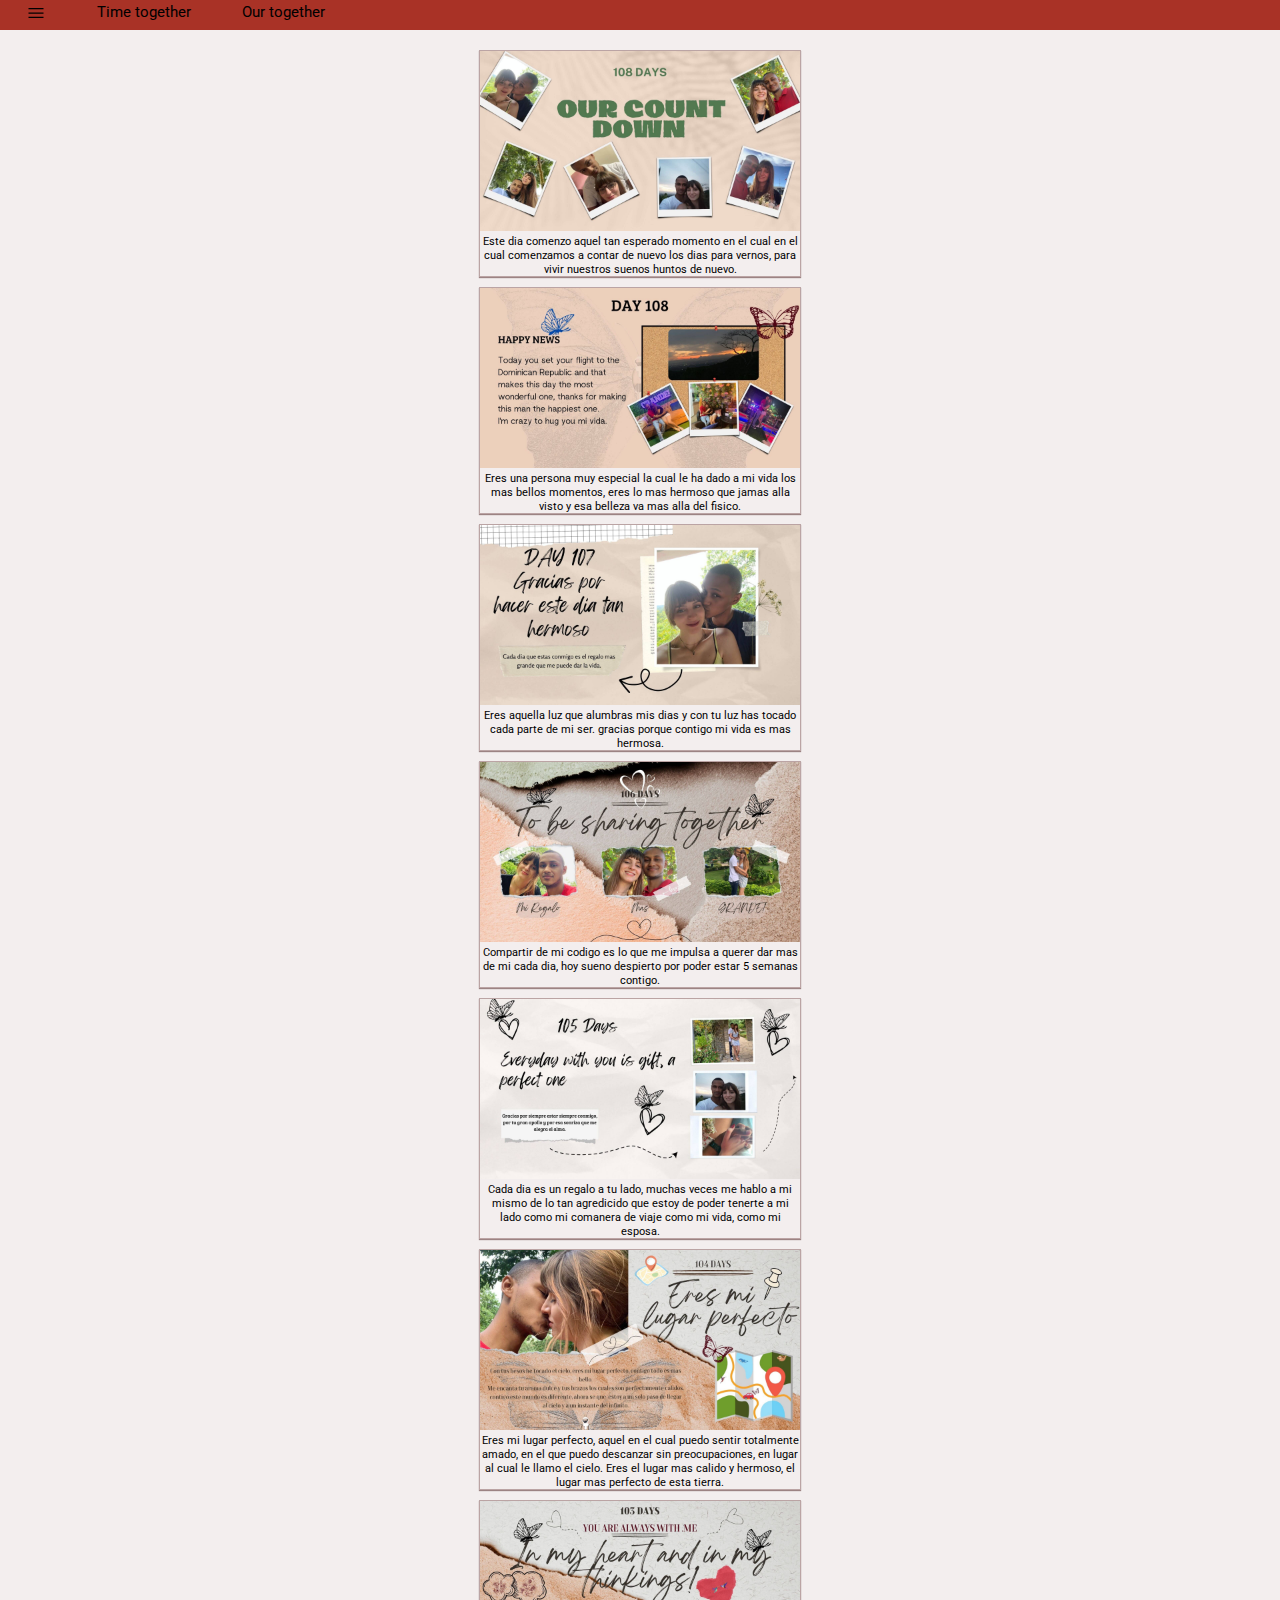
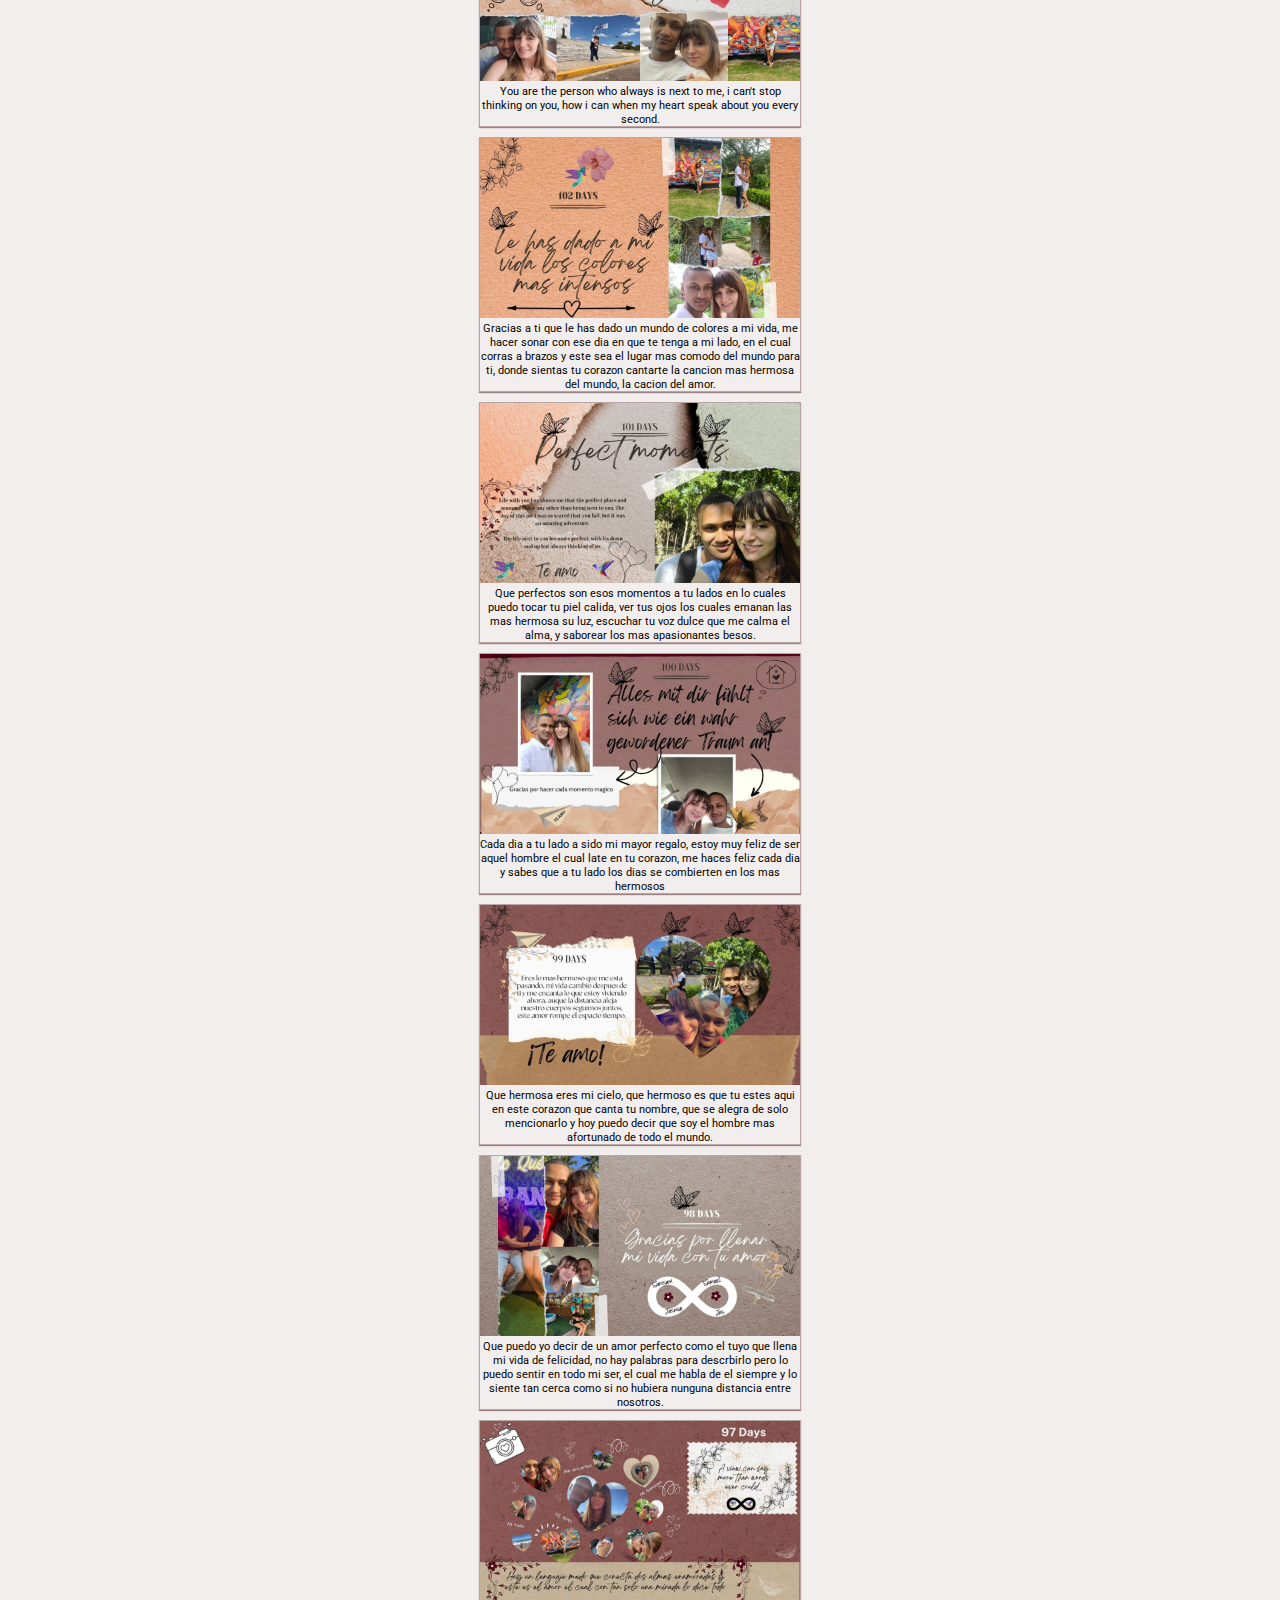
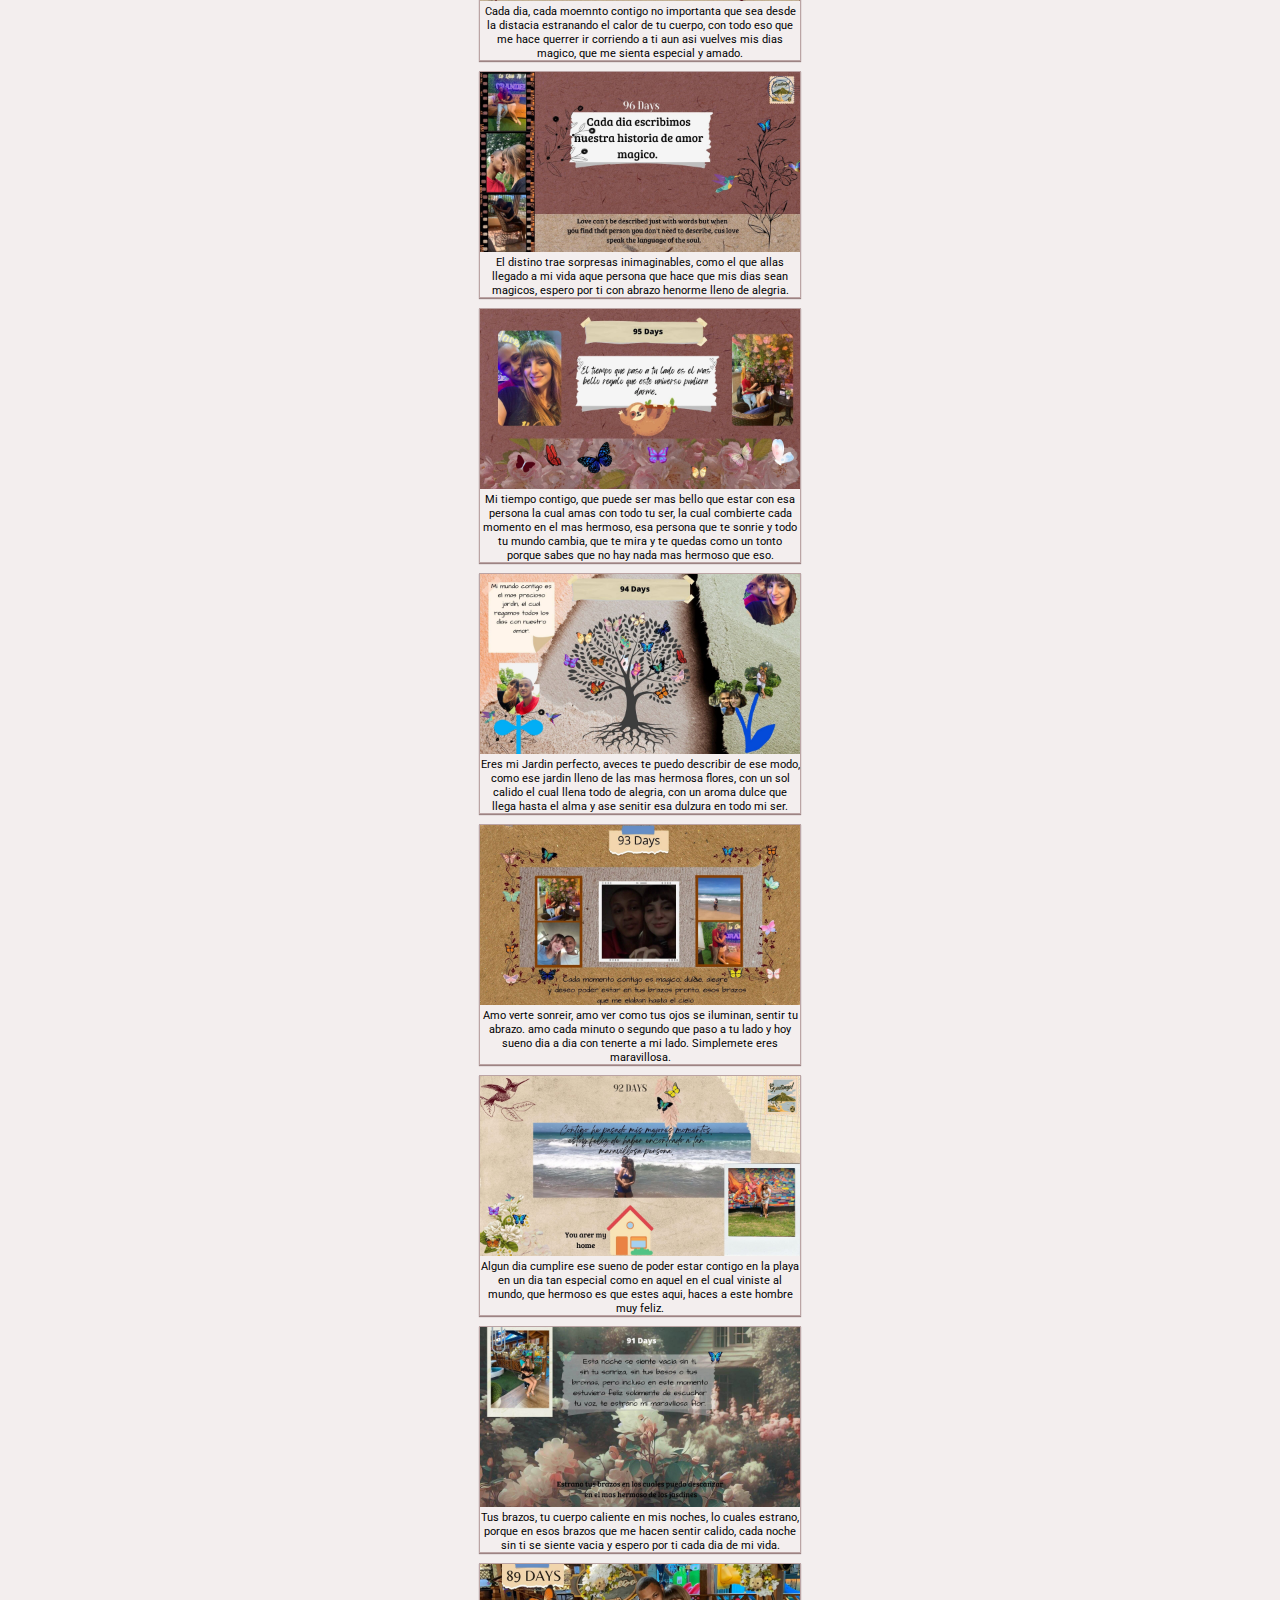
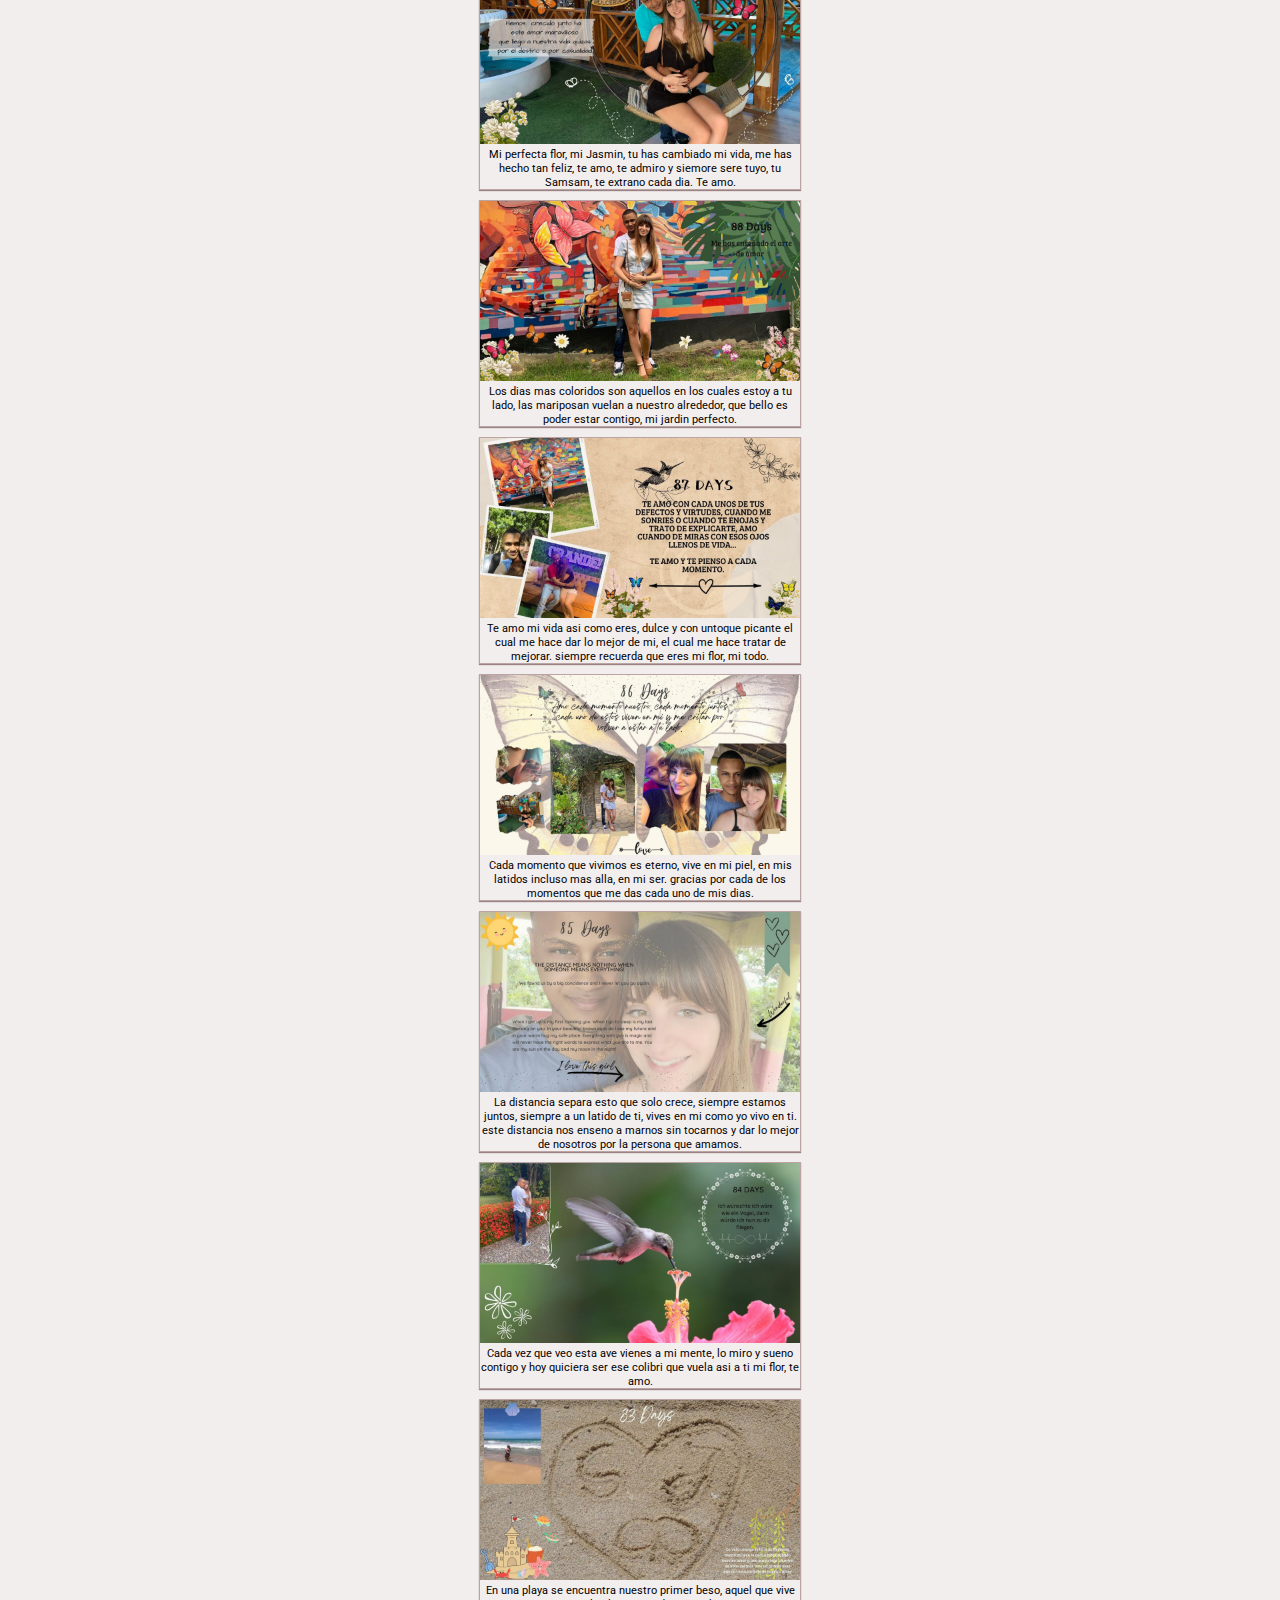
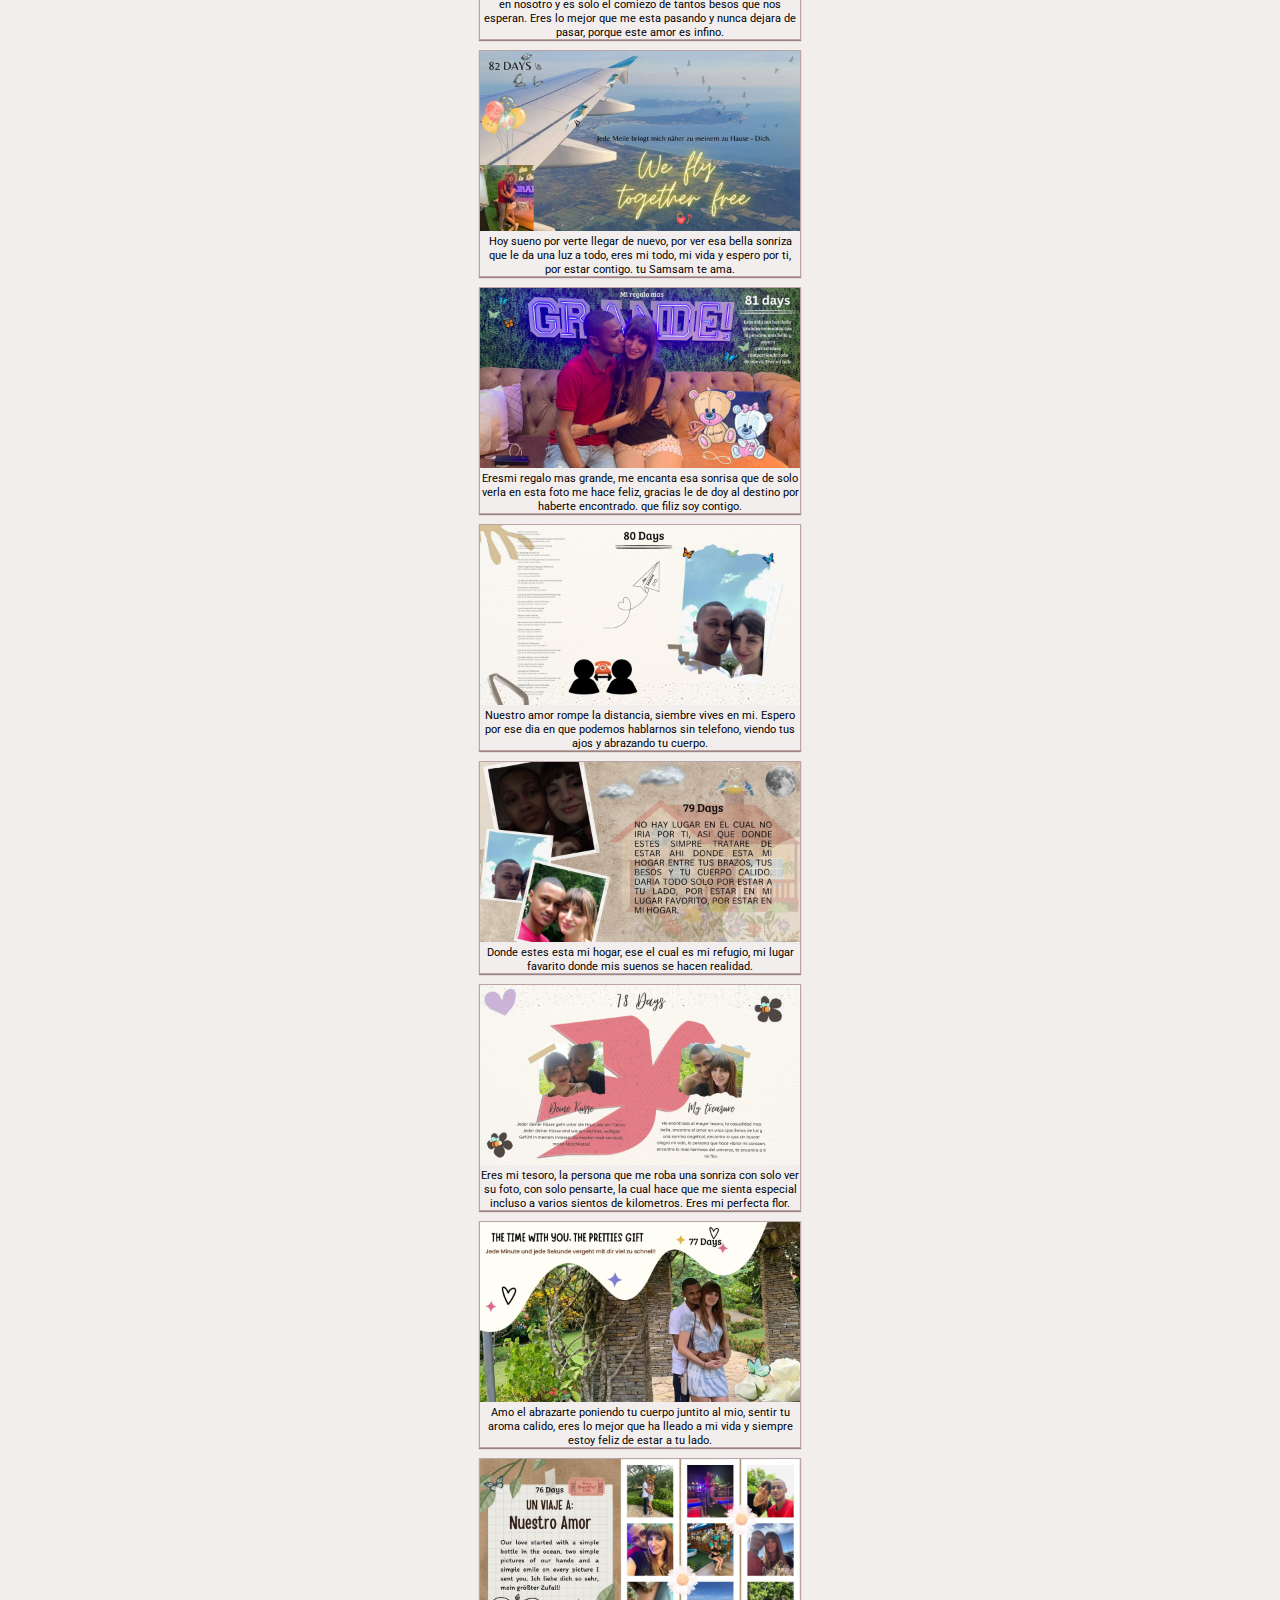
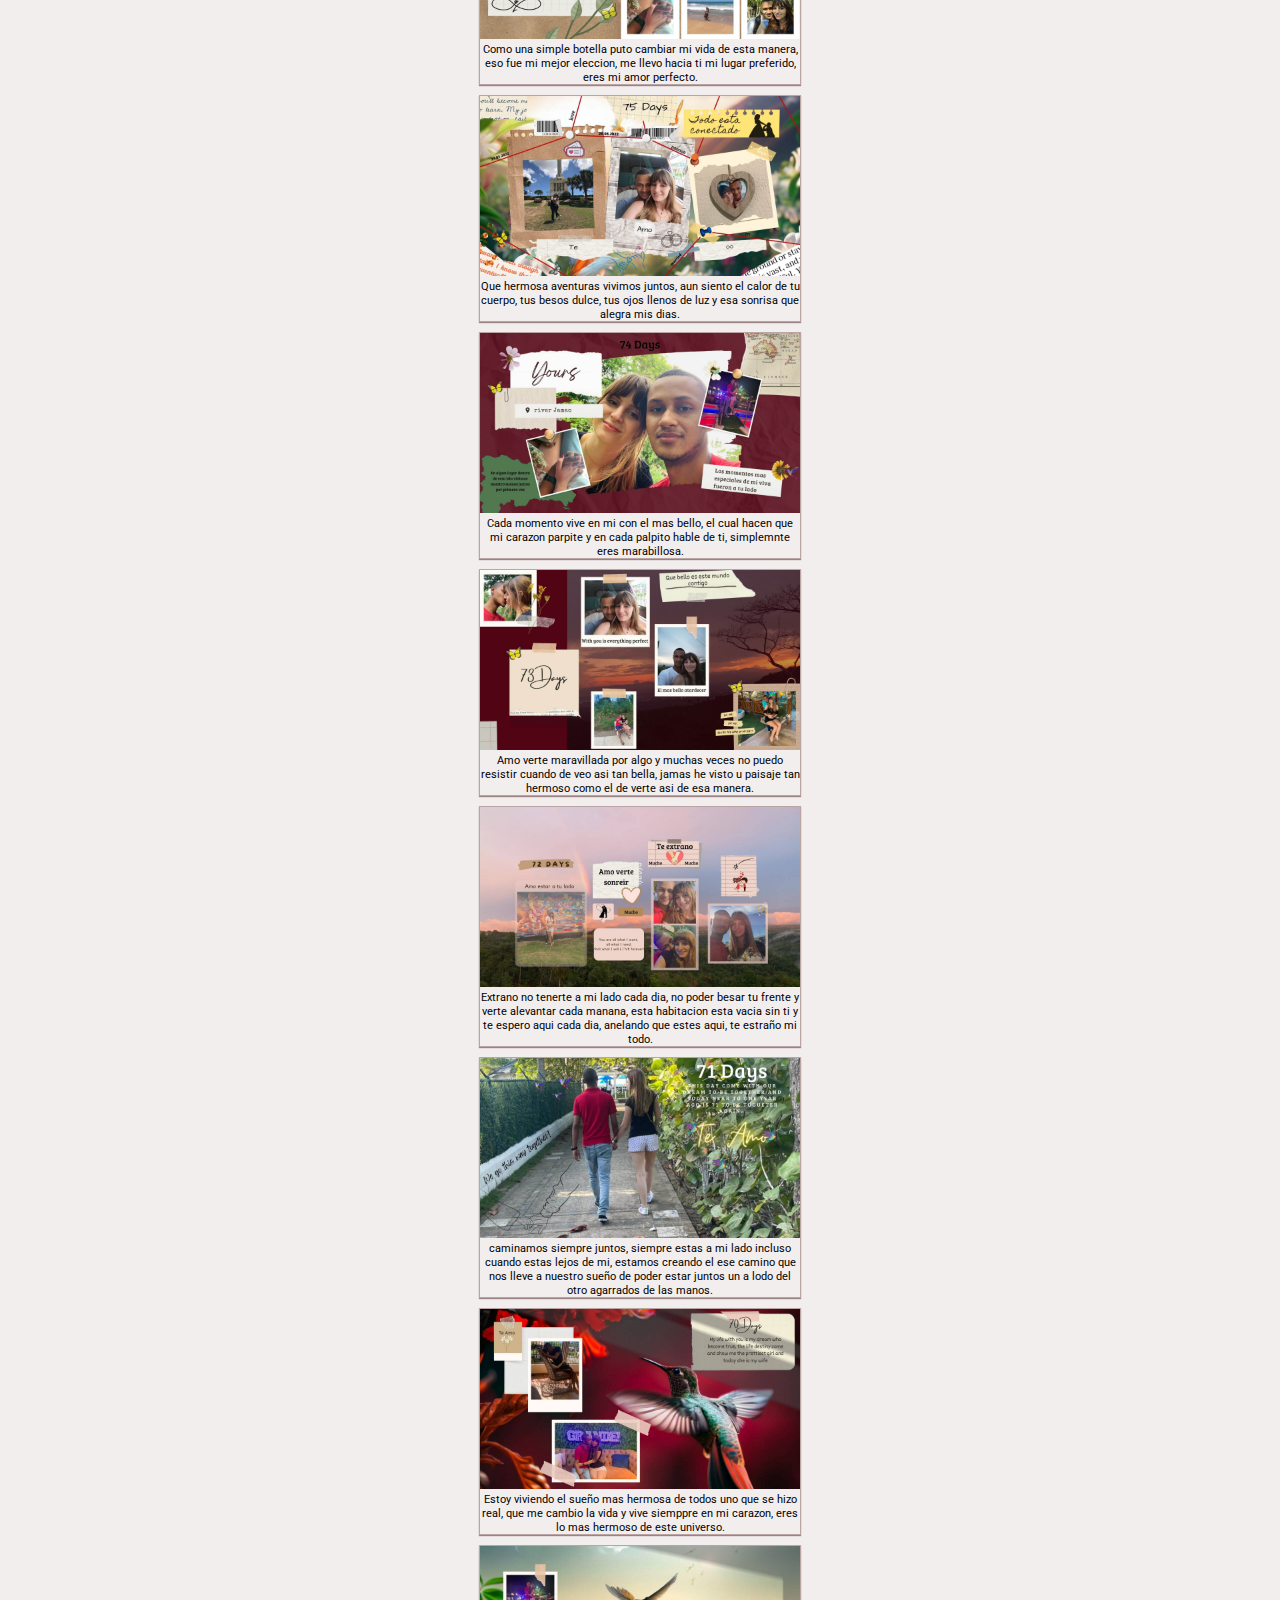
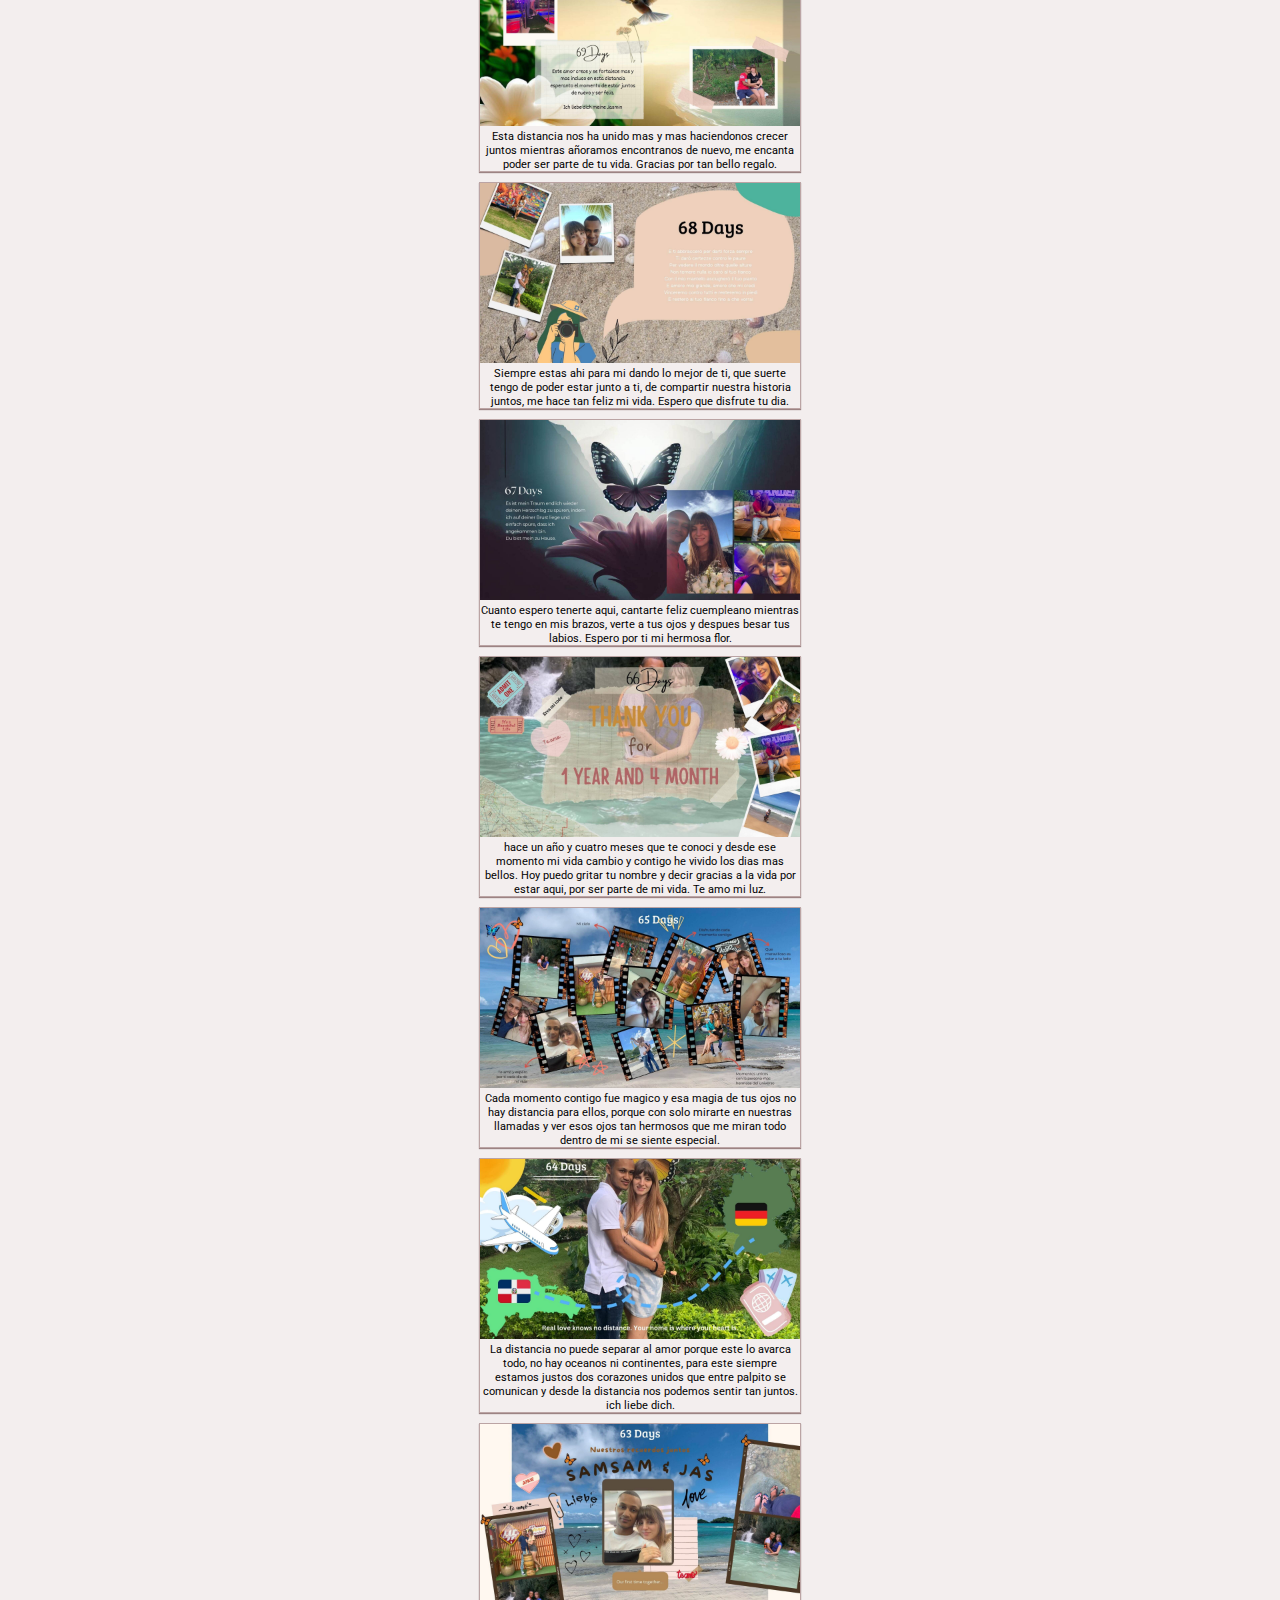
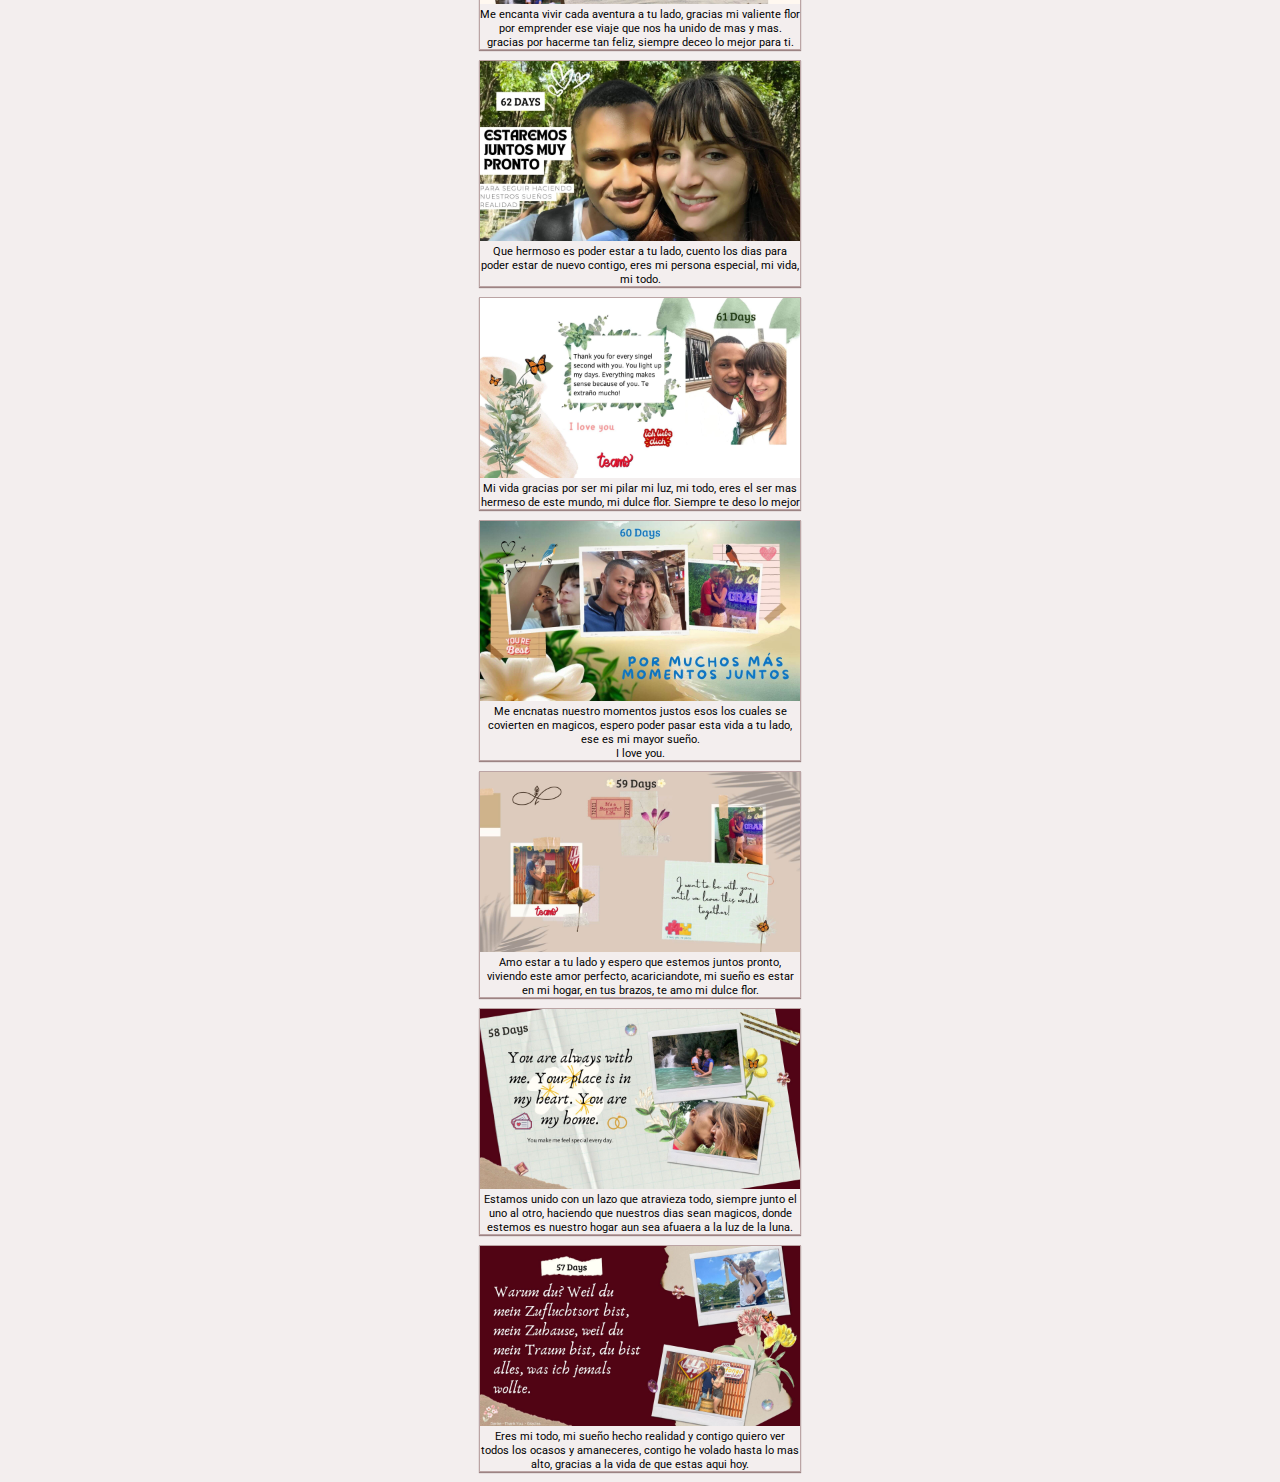
==== index.html @ f02a93bc "Add files via upload" ====
<!DOCTYPE html>
<html lang="en">
<head>
    <meta charset="UTF-8">
    <meta http-equiv="X-UA-Compatible" content="IE=edge">
    <meta name="viewport" content="width=device-width, initial-scale=1.0">
    <title>Document</title>
    <link rel="stylesheet" href="style.css">
    <link rel="preconnect" href="https://fonts.googleapis.com">
<link rel="preconnect" href="https://fonts.gstatic.com" crossorigin>
<link href="https://fonts.googleapis.com/css2?family=Roboto:wght@300;500;900&display=swap" rel="stylesheet">
</head>
<body>
    <header>
        <nav class="header-nav">
            <div class="nav-right">
                <ul class="list-right">
                    <li><a href=""><img src="./img/menu.svg" alt=""></a></li>
                    <li><a href="">Time together</a></li>
                    <li><a href="">Our together</a></li>
                </ul>
            </div>
        </nav>
    </header>

    <main class="main-container">
        <section class="main-section">
            <div class="first-contain box">
                <figure>
                    <img src="./img/sectionPics/1.jpg" alt="Foto count douwn 80 days">
                    <figcaption>
                        Este dia comenzo aquel tan esperado momento en el cual en el cual comenzamos a contar de nuevo los dias para vernos, para vivir nuestros suenos huntos de nuevo.
                    </figcaption>
                </figure>
            </div>

            <div class="first-contain box">
                <figure>
                    <img src="./img/sectionPics/2.jpg" alt="Foto count douwn 80 days">
                    <figcaption>
                       Eres una persona muy especial la cual le ha dado a mi vida los mas bellos momentos, eres lo mas hermoso que jamas alla visto y esa belleza va mas alla del fisico.
                    </figcaption>
                </figure>
            </div>

            <div class="first-contain box">
                <figure>
                    <img src="./img/sectionPics/3.jpg" alt="Foto count douwn 80 days">
                    <figcaption>
                        Eres aquella luz que alumbras mis dias y con tu luz has tocado cada parte de mi ser. gracias porque contigo mi vida es mas hermosa.
                    </figcaption>
                </figure>
            </div>

            <div class="first-contain box">
                <figure>
                    <img src="./img/sectionPics/4.jpg" alt="Foto count douwn 80 days">
                    <figcaption>
                        Compartir de mi codigo es lo que me impulsa a querer dar mas de mi cada dia, hoy sueno despierto por poder estar 5 semanas contigo.  
                    </figcaption>
                </figure>
            </div>

            <div class="first-contain box">
                <figure>
                    <img src="./img/sectionPics/5.jpg" alt="Foto count douwn 80 days">
                    <figcaption>
                        Cada dia es un regalo a tu lado, muchas veces me hablo a mi mismo de lo tan agredicido que estoy de poder tenerte a mi lado como mi comanera de viaje como mi vida, como mi esposa.
                    </figcaption>
                </figure>
            </div>

            <div class="first-contain box">
                <figure>
                    <img src="./img/sectionPics/6.jpg" alt="Foto count douwn 80 days">
                    <figcaption>
                        Eres mi lugar perfecto, aquel en el cual puedo sentir totalmente amado, en el que puedo descanzar sin preocupaciones, en lugar al cual le llamo el cielo. Eres el lugar mas calido y hermoso, el lugar mas perfecto de esta tierra.
                    </figcaption>
                </figure>
            </div>

            <div class="first-contain box">
                <figure>
                    <img src="./img/sectionPics/7.jpg" alt="Foto count douwn 80 days">
                    <figcaption>
                        You are the person who always is next to me, i can't stop thinking on you, how i can when my heart speak about you every second.
                    </figcaption>
                </figure>
            </div>

            <div class="first-contain box">
                <figure>
                    <img src="./img/sectionPics/8.jpg" alt="Foto count douwn 80 days">
                    <figcaption>
                        Gracias a ti que le has dado un mundo de colores a mi vida, me hacer sonar con ese dia en que te tenga a mi lado, en el cual corras a brazos y este sea el lugar mas comodo del mundo para ti, donde sientas tu corazon cantarte la cancion mas hermosa del mundo, la cacion del amor.
                    </figcaption>
                </figure>
            </div>

            <div class="first-contain box">
                <figure>
                    <img src="./img/sectionPics/9.jpg" alt="Foto count douwn 80 days">
                    <figcaption>
                        Que perfectos son esos momentos a tu lados en lo cuales puedo tocar tu piel calida, ver tus ojos los cuales emanan las mas hermosa su luz, escuchar tu voz dulce que me calma el alma, y saborear los mas apasionantes besos.
                    </figcaption>
                </figure>
            </div>

            <div class="first-contain box">
                <figure>
                    <img src="./img/sectionPics/10.jpg" alt="Foto count douwn 80 days">
                    <figcaption>
                        Cada dia a tu lado a sido mi mayor regalo, estoy muy feliz de ser aquel hombre el cual late en tu corazon, me haces feliz cada dia y sabes que a tu lado los dias se combierten en los mas hermosos
                    </figcaption>
                </figure>
            </div>

            <div class="first-contain box">
                <figure>
                    <img src="./img/sectionPics/11.jpg" alt="Foto count douwn 80 days">
                    <figcaption>
                        Que hermosa eres mi cielo, que hermoso es que tu estes aqui en este corazon que canta tu nombre, que se alegra de solo mencionarlo y hoy puedo decir que soy el hombre mas afortunado de todo el mundo.
                    </figcaption>
                </figure>
            </div>

            <div class="first-contain box">
                <figure>
                    <img src="./img/sectionPics/12.jpg" alt="Foto count douwn 80 days">
                    <figcaption>
                       Que puedo yo decir de un amor perfecto como el tuyo que llena mi vida de felicidad, no hay palabras para descrbirlo pero lo puedo sentir en todo mi ser, el cual me habla de el siempre y lo siente tan cerca como si no hubiera nunguna distancia entre nosotros.
                    </figcaption>
                </figure>
            </div>

            <div class="first-contain box">
                <figure>
                    <img src="./img/sectionPics/13.jpg" alt="Foto count douwn 80 days">
                    <figcaption>
                        Cada dia, cada moemnto contigo no importanta que sea desde la distacia estranando el calor de tu cuerpo, con todo eso que me hace querrer ir corriendo a ti aun asi vuelves mis dias magico, que me sienta especial y amado.
                    </figcaption>
                </figure>
            </div>

            <div class="first-contain box">
                <figure>
                    <img src="./img/sectionPics/14.jpg" alt="Foto count douwn 80 days">
                    <figcaption>
                       El distino trae sorpresas inimaginables, como el que allas llegado a mi vida aque persona que hace que mis dias sean magicos, espero por ti con abrazo henorme lleno de alegria.  
                    </figcaption>
                </figure>
            </div>

            <div class="first-contain box">
                <figure>
                    <img src="./img/sectionPics/15.jpg" alt="Foto count douwn 80 days">
                    <figcaption>
                        Mi tiempo contigo, que puede ser mas bello que estar con esa persona la cual amas con todo tu ser, la cual combierte cada momento en el mas hermoso, esa persona que te sonrie y todo tu mundo cambia, que te mira y te quedas como un tonto porque sabes que no hay nada mas hermoso que eso.
                    </figcaption>
                </figure>
            </div>

            <div class="first-contain box">
                <figure>
                    <img src="./img/sectionPics/16.jpg" alt="Foto count douwn 80 days">
                    <figcaption>
                        Eres mi Jardin perfecto, aveces te puedo describir de ese modo, como ese jardin lleno de las mas hermosa flores, con un sol calido el cual llena todo de alegria, con un aroma dulce que llega hasta el alma y ase senitir esa dulzura en todo mi ser.
                    </figcaption>
                </figure>
            </div>

            <div class="first-contain box">
                <figure>
                    <img src="./img/sectionPics/17.jpg" alt="Foto count douwn 80 days">
                    <figcaption>
                        Amo verte sonreir, amo ver como tus ojos se iluminan, sentir tu abrazo. amo cada minuto o segundo que paso a tu lado y hoy sueno dia a dia con tenerte a mi lado. Simplemete eres maravillosa.
                    </figcaption>
                </figure>
            </div>

            <div class="first-contain box">
                <figure>
                    <img src="./img/sectionPics/18.jpg" alt="Foto count douwn 80 days">
                    <figcaption>
                        Algun dia cumplire ese sueno de poder estar contigo en la playa en un dia tan especial como en aquel en el cual viniste al mundo, que hermoso es que estes aqui, haces a este hombre muy feliz.
                    </figcaption>
                </figure>
            </div>

            <div class="first-contain box">
                <figure>
                    <img src="./img/sectionPics/19.jpg" alt="Foto count douwn 80 days">
                    <figcaption>
                        Tus brazos, tu cuerpo caliente en mis noches, lo cuales estrano, porque en esos brazos que me hacen sentir calido, cada noche sin ti se siente vacia y espero por ti cada dia de mi vida.
                    </figcaption>
                </figure>
            </div>

            <div class="first-contain box">
                <figure>
                    <img src="./img/sectionPics/21.jpg" alt="Foto count douwn 80 days">
                    <figcaption>
                        Mi perfecta flor, mi Jasmin, tu has cambiado mi vida, me has hecho tan feliz, te amo, te admiro y siemore sere tuyo, tu Samsam, te extrano cada dia. Te amo. 
                    </figcaption>
                </figure>
            </div>

            <div class="first-contain box">
                <figure>
                    <img src="./img/sectionPics/22.jpg" alt="Foto count douwn 80 days">
                    <figcaption>
                       Los dias mas coloridos son aquellos en los cuales estoy a tu lado, las mariposan vuelan a nuestro alrededor, que bello es poder estar contigo, mi jardin perfecto.
                    </figcaption>
                </figure>
            </div>

            <div class="first-contain box">
                <figure>
                    <img src="./img/sectionPics/23.jpg" alt="Foto count douwn 80 days">
                    <figcaption>
                        Te amo mi vida asi como eres, dulce y con untoque picante el cual me hace dar lo mejor de mi, el cual me hace tratar de mejorar. siempre recuerda que eres mi flor, mi todo.
                    </figcaption>
                </figure>
            </div>

            <div class="first-contain box">
                <figure>
                    <img src="./img/sectionPics/24.jpg" alt="Foto count douwn 80 days">
                    <figcaption>
                       Cada momento que vivimos es eterno, vive en mi piel, en mis latidos incluso mas alla, en mi ser. gracias por cada de los momentos que me das cada uno de mis dias. 
                    </figcaption>
                </figure>
            </div>

            <div class="first-contain box">
                <figure>
                    <img src="./img/sectionPics/25.jpg" alt="Foto count douwn 80 days">
                    <figcaption>
                        La distancia separa esto que solo crece, siempre estamos juntos, siempre a un latido de ti, vives en mi como yo vivo en ti. este distancia nos enseno a marnos sin tocarnos y dar lo mejor de nosotros por la persona que amamos. 
                    </figcaption>
                </figure>
            </div>

            <div class="first-contain box">
                <figure>
                    <img src="./img/sectionPics/26.jpg" alt="Foto count douwn 80 days">
                    <figcaption>
                       Cada vez que veo esta ave vienes a mi mente, lo miro y sueno contigo y hoy quiciera ser ese colibri que vuela asi a ti mi flor, te amo.
                    </figcaption>
                </figure>
            </div>

            <div class="first-contain box">
                <figure>
                    <img src="./img/sectionPics/27.jpg" alt="Foto count douwn 80 days">
                    <figcaption>
                       En una playa se encuentra nuestro primer beso, aquel que vive en nosotro y es solo el comiezo de tantos besos que nos esperan. Eres lo mejor que me esta pasando y nunca dejara de pasar, porque este amor es infino. 
                    </figcaption>
                </figure>
            </div>

            <div class="first-contain box">
                <figure>
                    <img src="./img/sectionPics/28.jpg" alt="Foto count douwn 80 days">
                    <figcaption>
                        Hoy sueno por verte llegar de nuevo, por ver esa bella sonriza que le da una luz a todo, eres mi todo, mi vida y espero por ti, por estar contigo. tu Samsam te ama. 
                    </figcaption>
                </figure>
            </div>

            <div class="first-contain box">
                <figure>
                    <img src="./img/sectionPics/29.jpg" alt="Foto count douwn 80 days">
                    <figcaption>
                        Eresmi regalo mas grande, me encanta esa sonrisa que de solo verla en esta foto me hace feliz, gracias le de doy al destino por haberte encontrado. que filiz soy contigo.
                    </figcaption>
                </figure>
            </div>

            <div class="first-contain box">
                <figure>
                    <img src="./img/sectionPics/30.jpg" alt="Foto count douwn 80 days">
                    <figcaption>
                        Nuestro amor rompe la distancia, siembre vives en mi. Espero por ese dia en que podemos hablarnos sin telefono, viendo tus ajos y abrazando tu cuerpo. 
                    </figcaption>
                </figure>
            </div>

            <div class="first-contain box">
                <figure>
                    <img src="./img/sectionPics/31.jpg" alt="Foto count douwn 80 days">
                    <figcaption>
                        Donde estes esta mi hogar, ese el cual es mi refugio, mi lugar favarito donde mis suenos se hacen realidad. 
                    </figcaption>
                </figure>
            </div>

            <div class="first-contain box">
                <figure>
                    <img src="./img/sectionPics/32.jpg" alt="Foto count douwn 80 days">
                    <figcaption>
                        Eres mi tesoro, la persona que me roba una sonriza con solo ver su foto, con solo pensarte, la cual hace que me sienta especial incluso a varios sientos de kilometros. Eres mi perfecta flor. 
                    </figcaption>
                </figure>
            </div>

            <div class="first-contain box">
                <figure>
                    <img src="./img/sectionPics/33.jpg" alt="Foto count douwn 80 days">
                    <figcaption>
                        Amo el abrazarte poniendo tu cuerpo juntito al mio, sentir tu aroma calido, eres lo mejor que ha lleado a mi vida y siempre estoy feliz de estar a tu lado. 
                    </figcaption>
                </figure>
            </div>

            <div class="first-contain box">
                <figure>
                    <img src="./img/sectionPics/34.jpg" alt="Foto count douwn 80 days">
                    <figcaption>
                        Como una simple botella puto cambiar mi vida de esta manera, eso fue mi mejor eleccion, me llevo hacia ti mi lugar preferido, eres mi amor perfecto. 
                    </figcaption>
                </figure>
            </div>

            <div class="first-contain box">
                <figure>
                    <img src="./img/sectionPics/35.jpg" alt="Foto count douwn 80 days">
                    <figcaption>
                        Que hermosa aventuras vivimos juntos, aun siento el calor de tu cuerpo, tus besos dulce, tus ojos llenos de luz y esa sonrisa que alegra mis dias.
                    </figcaption>
                </figure>
            </div>

            <div class="first-contain box">
                <figure>
                    <img src="./img/sectionPics/36.jpg" alt="Foto count douwn 80 days">
                    <figcaption>
                        Cada momento vive en mi con el mas bello, el cual hacen que mi carazon parpite y en cada palpito hable de ti, simplemnte eres marabillosa. 
                    </figcaption>
                </figure>
            </div>

            <div class="first-contain box">
                <figure>
                    <img src="./img/sectionPics/37.jpg" alt="Foto count douwn 80 days">
                    <figcaption>
                        Amo verte maravillada por algo y muchas veces no puedo resistir cuando de veo asi tan bella, jamas he visto u paisaje tan hermoso como el de verte asi de esa manera. 
                    </figcaption>
                </figure>
            </div>

            <div class="first-contain box">
                <figure>
                    <img src="./img/sectionPics/38.jpg" alt="Foto count douwn 80 days">
                    <figcaption>
                        Extrano no tenerte a mi lado cada dia, no poder besar tu frente y verte alevantar cada manana, esta habitacion esta vacia sin ti y te espero aqui cada dia, anelando que estes aqui, te estraño mi todo.
                    </figcaption>
                </figure>
            </div>

            <div class="first-contain box">
                <figure>
                    <img src="./img/sectionPics/39.jpg" alt="Foto count douwn 80 days">
                    <figcaption>
                        caminamos siempre juntos, siempre estas a mi lado incluso cuando estas lejos de mi, estamos creando el ese camino que nos lleve a nuestro sueño de poder estar juntos un a lodo del otro agarrados de las manos. 
                    </figcaption>
                </figure>
            </div>

            <div class="first-contain box">
                <figure>
                    <img src="./img/sectionPics/40.jpg" alt="Foto count douwn 80 days">
                    <figcaption>
                        Estoy viviendo el sueño mas hermosa de todos uno que se hizo real, que me cambio la vida y vive siemppre en mi carazon, eres lo mas hermoso de este universo. 
                    </figcaption>
                </figure>
            </div>

            <div class="first-contain box">
                <figure>
                    <img src="./img/sectionPics/41.jpg" alt="Foto count douwn 80 days">
                    <figcaption>
                        Esta distancia nos ha unido mas y mas haciendonos crecer juntos mientras añoramos encontranos de nuevo, me encanta poder ser parte de tu vida. Gracias por tan bello regalo. 
                    </figcaption>
                </figure>
            </div>

            <div class="first-contain box">
                <figure>
                    <img src="./img/sectionPics/42.jpg" alt="Foto count douwn 80 days">
                    <figcaption>
                        Siempre estas ahi para mi dando lo mejor de ti, que suerte tengo de poder estar junto a ti, de compartir nuestra historia juntos, me hace tan feliz mi vida. Espero que disfrute tu dia. 
                    </figcaption>
                </figure>
            </div>

            <div class="first-contain box">
                <figure>
                    <img src="./img/sectionPics/43.jpg" alt="Foto count douwn 80 days">
                    <figcaption>
                        Cuanto espero tenerte aqui, cantarte feliz cuempleano mientras te tengo en mis brazos, verte a tus ojos y despues besar tus labios. Espero por ti mi hermosa flor. 
                    </figcaption>
                </figure>
            </div>

            <div class="first-contain box">
                <figure>
                    <img src="./img/sectionPics/44.jpg" alt="Foto count douwn 80 days">
                    <figcaption>
                       hace un año y cuatro meses que te conoci y desde ese momento mi vida cambio y contigo he vivido los dias mas bellos. Hoy puedo gritar tu nombre y decir gracias a la vida por estar aqui, por ser parte de mi vida. Te amo mi luz. 
                    </figcaption>
                </figure>
            </div>

            <div class="first-contain box">
                <figure>
                    <img src="./img/sectionPics/45.jpg" alt="Foto count douwn 80 days">
                    <figcaption>
                        Cada momento contigo fue magico y esa magia de tus ojos no hay distancia para ellos, porque con solo mirarte en nuestras llamadas y ver esos ojos tan hermosos que me miran todo dentro de mi se siente especial. 
                    </figcaption>
                </figure>
            </div>

            <div class="first-contain box">
                <figure>
                    <img src="./img/sectionPics/46.jpg" alt="Foto count douwn 80 days">
                    <figcaption>
                        La distancia no puede separar al amor porque este lo avarca todo, no hay oceanos ni continentes, para este siempre estamos justos dos corazones unidos que entre palpito se comunican y desde la distancia nos podemos sentir tan juntos. ich liebe dich.  
                    </figcaption>
                </figure>
            </div>

            <div class="first-contain box">
                <figure>
                    <img src="./img/sectionPics/47.jpg" alt="Foto count douwn 80 days">
                    <figcaption>
                        Me encanta vivir cada aventura a tu lado, gracias mi valiente flor por emprender ese viaje que nos ha unido de mas y mas. gracias por hacerme tan feliz, siempre deceo lo mejor para ti. 
                    </figcaption>
                </figure>
            </div>

            <div class="first-contain box">
                <figure>
                    <img src="./img/sectionPics/48.jpg" alt="Foto count douwn 80 days">
                    <figcaption>
                        Que hermoso es poder estar a tu lado, cuento los dias para poder estar de nuevo contigo, eres mi persona especial, mi vida, mi todo. 
                    </figcaption>
                </figure>
            </div>

            <div class="first-contain box">
                <figure>
                    <img src="./img/sectionPics/49.jpg" alt="Foto count douwn 80 days">
                    <figcaption>
                        Mi vida gracias por ser mi pilar mi luz, mi todo, eres el ser mas hermeso de este mundo, mi dulce flor. Siempre te deso lo mejor
                    </figcaption>
                </figure>
            </div>

            <div class="first-contain box">
                <figure>
                    <img src="./img/sectionPics/50.jpg" alt="Foto count douwn 80 days">
                    <figcaption>
                        Me encnatas nuestro momentos justos esos los cuales se covierten en magicos, espero poder pasar esta vida a tu lado, ese es mi mayor sueño. </br> I love you. 
                    </figcaption>
                </figure>
            </div>

            <div class="first-contain box">
                <figure>
                    <img src="./img/sectionPics/51.jpg" alt="Foto count douwn 80 days">
                    <figcaption>
                        Amo estar a tu lado y espero que estemos juntos pronto, viviendo este amor perfecto, acariciandote, mi sueño es estar en mi hogar, en tus brazos, te amo mi dulce flor. 
                    </figcaption>
                </figure>
            </div>

            <div class="first-contain box">
                <figure>
                    <img src="./img/sectionPics/52.jpg" alt="Foto count douwn 80 days">
                    <figcaption>
                        Estamos unido con un lazo que atravieza todo, siempre junto el uno al otro, haciendo que nuestros dias sean magicos, donde estemos es nuestro hogar aun sea afuaera a la luz de la luna. 
                </figure>
            </div>

            <div class="first-contain box">
                <figure>
                    <img src="./img/sectionPics/53.jpg" alt="Foto count douwn 80 days">
                    <figcaption>
                        Eres mi todo, mi sueño hecho realidad y contigo quiero ver todos los ocasos y amaneceres, contigo he volado hasta lo mas alto, gracias a la vida de que estas aqui hoy. 
                    </figcaption>
                </figure>
            </div>



        </section>
    </main>

    <aside>

    </aside>

    <footer>
        
    </footer>
</body>
</html>
---- style.css ----
*   {
    box-sizing: border-box;
    padding: 0;
    margin: 0;
}

html{
    font-size: 71.5%;
}
body    {
    font-family: 'Roboto', sans-serif;
    background-color: #f3eeee;
    
}
header .nav-right   {
    display: flex;
    justify-content:  space-between;
    align-items: center;
    width: 100%;
    height: 30px;
    font-size: 1.3rem;
    background-color: #A93226;
    margin-bottom: 20px;

}

header .nav-right .list-right   {
    /* display: flex; */
    list-style: none;
    width: 350px;
    
}

header .nav-right .list-right   {
    display: flex;
    justify-content: space-around;
}

header .nav-right .list-right a{
    text-decoration: none;
    color:  #000;
}

header .nav-right .list-right img{
    width: 20px;
}

.main-container    {
    display: grid;
    grid-template-columns: 1fr;
    width: 100%;
    justify-content: center ;
    align-items: center;
   

}

.main-container .main-section     {
    justify-self: center;
    display: flex;
    flex-direction: column;
    justify-content: center;
    
    
}

.main-container .main-section figure img   {
    width: 320px;
    
}

.main-container .main-section figure  {
    text-align: center;
}

.box {
    width: 322px;
    margin-bottom:10px;
    border: 1px solid #bba4a4;
    box-shadow: 0 1px 1px #9c8383;
}
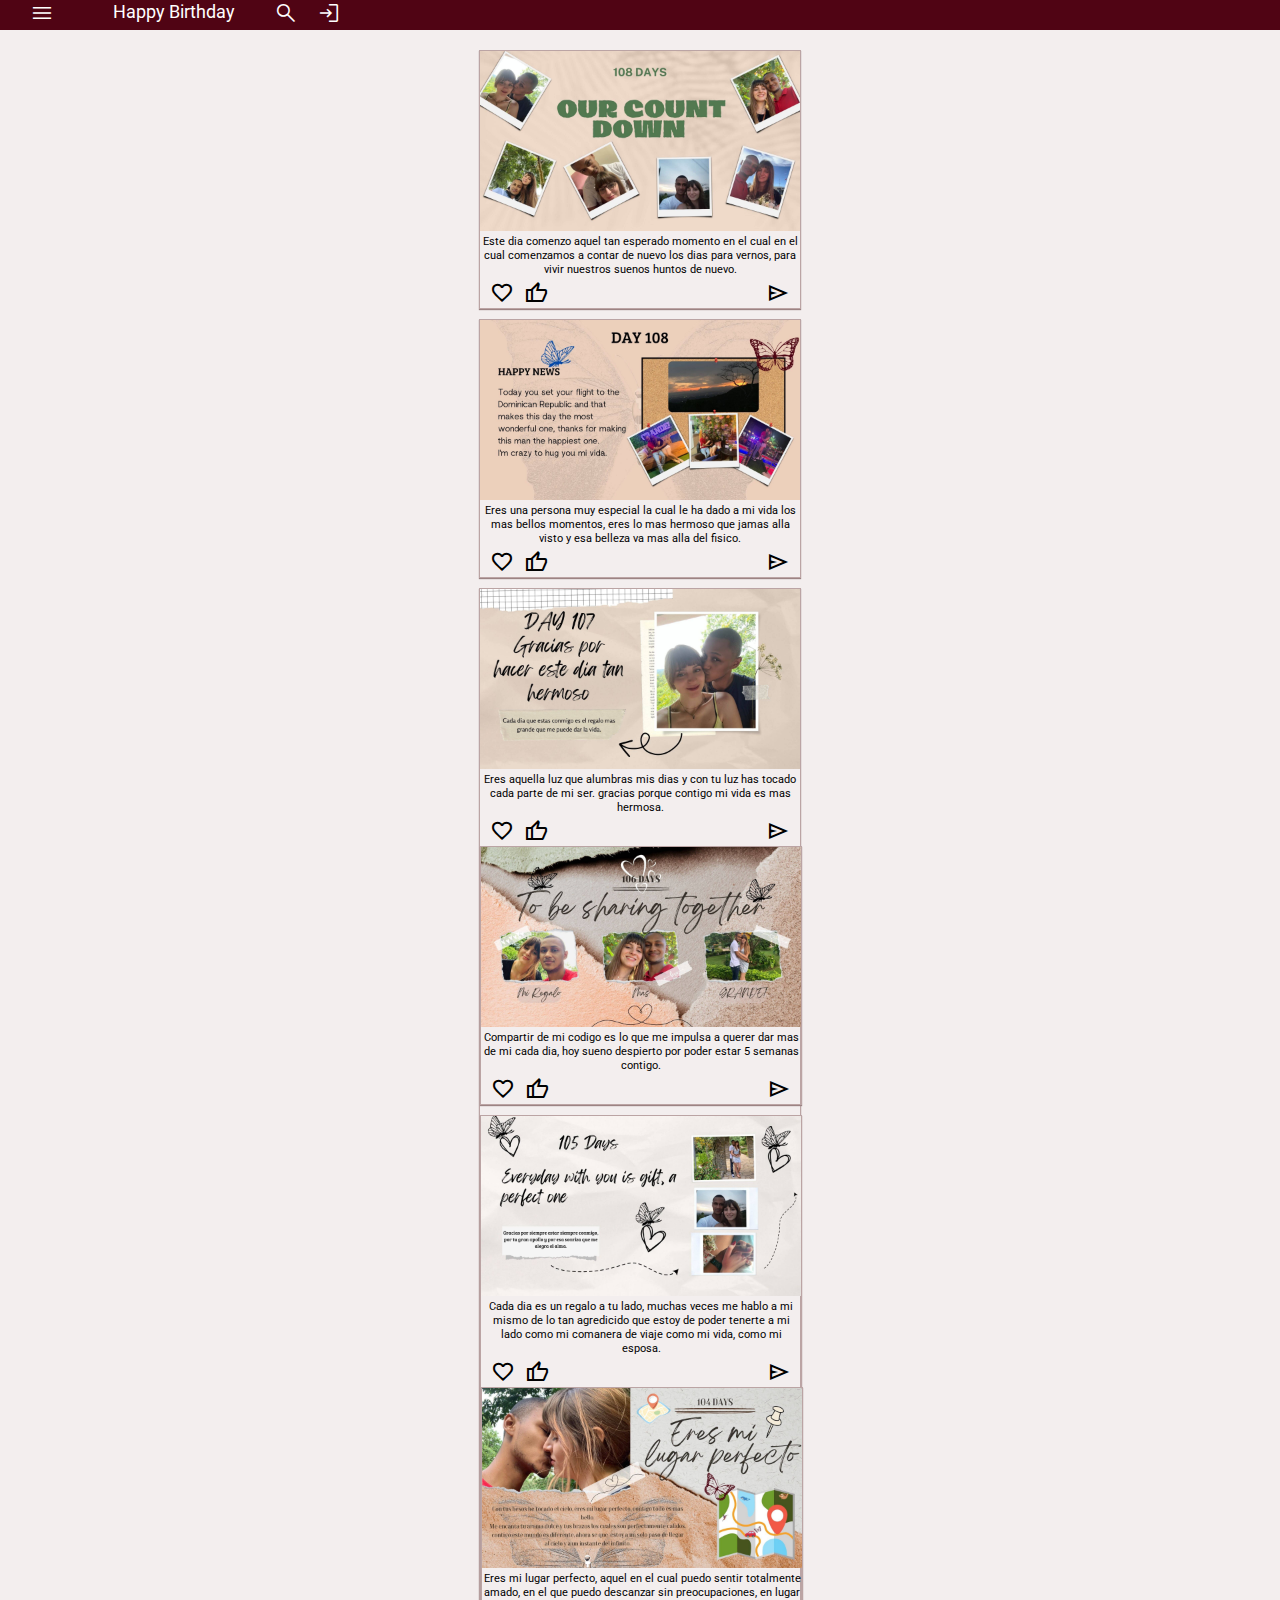
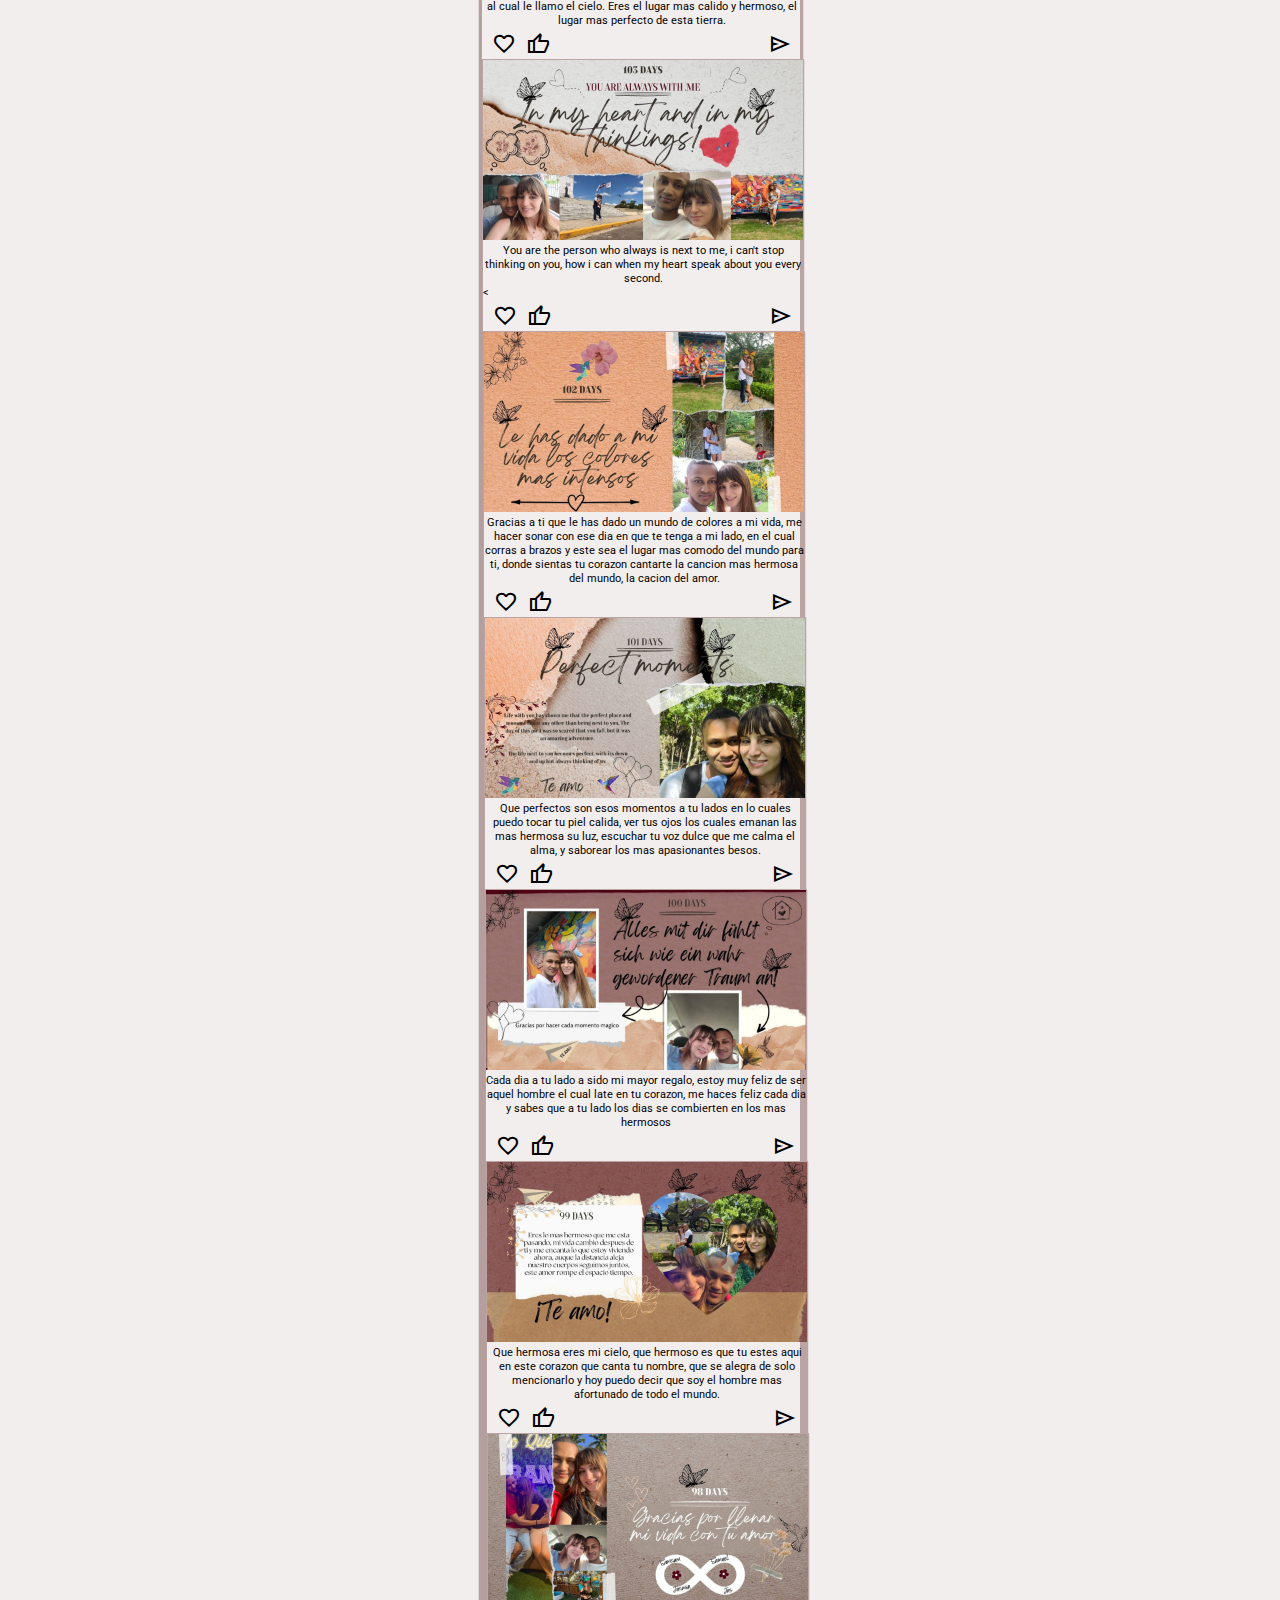
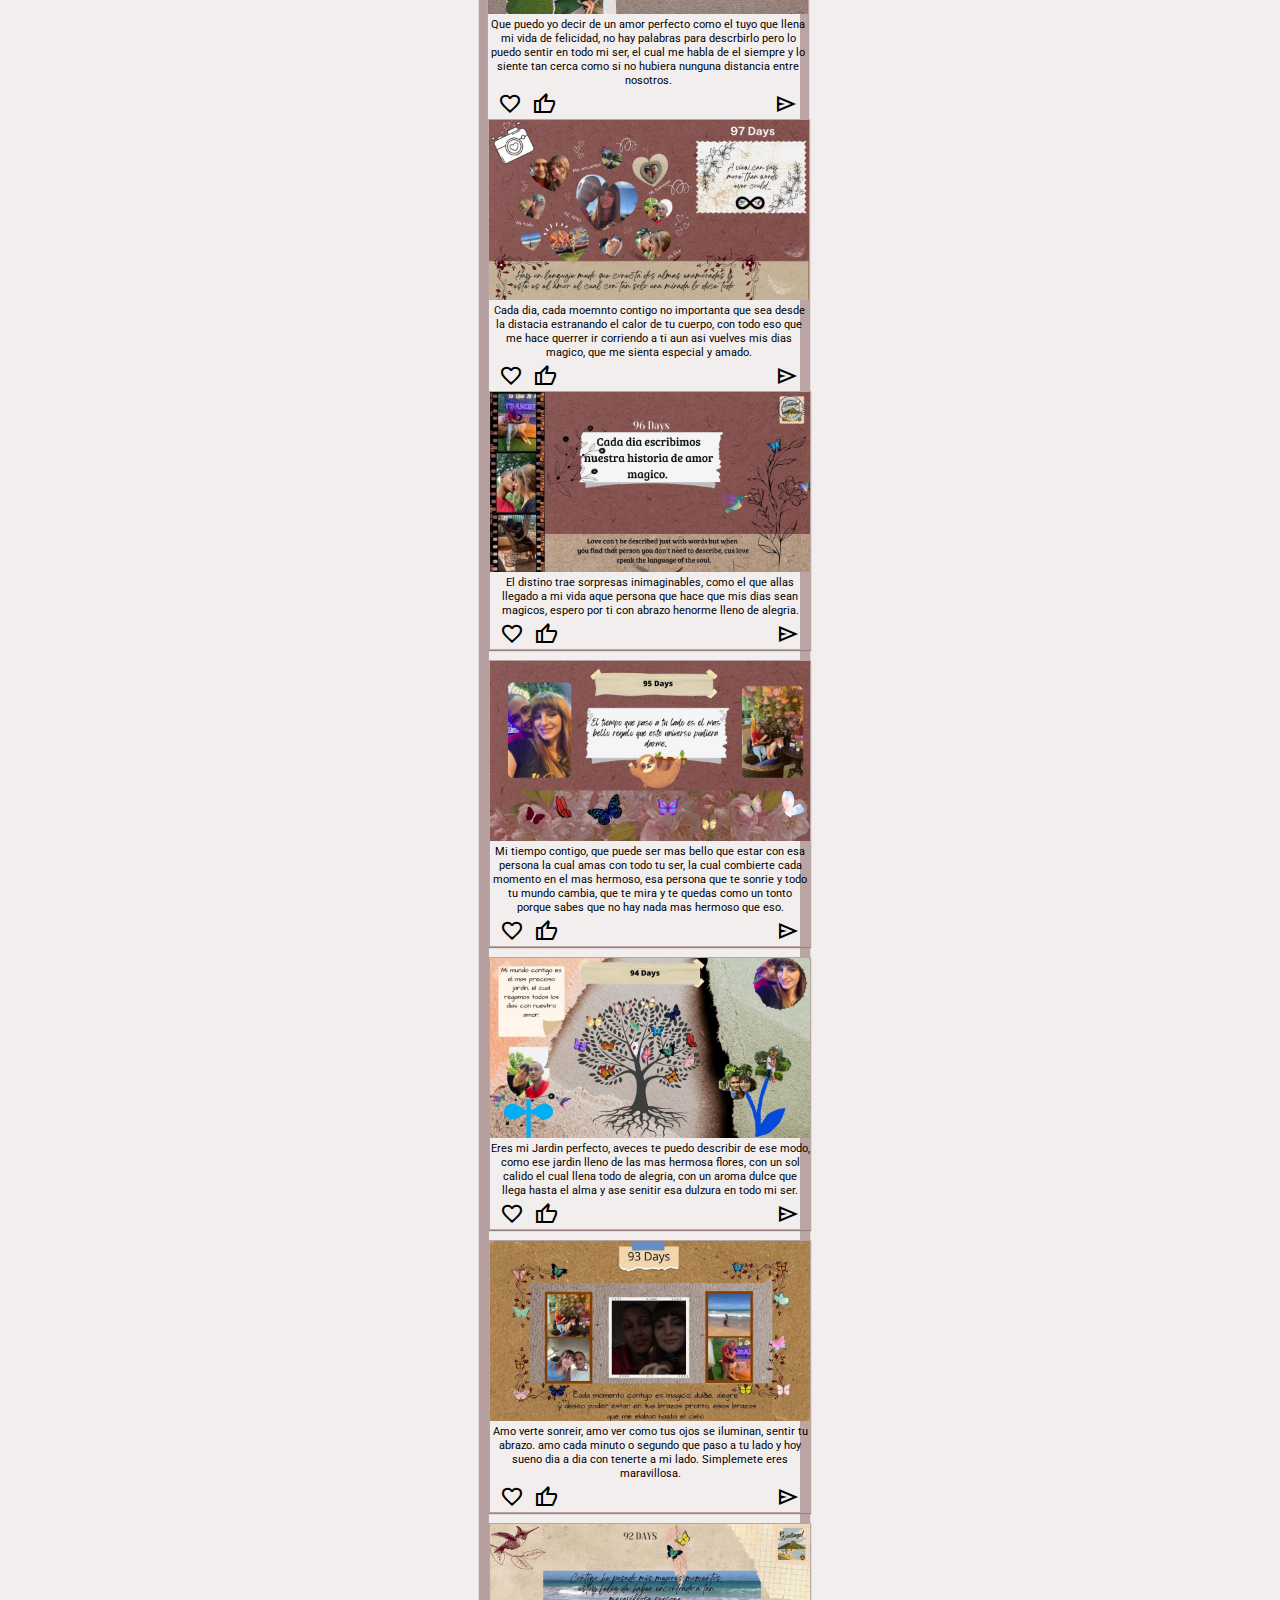
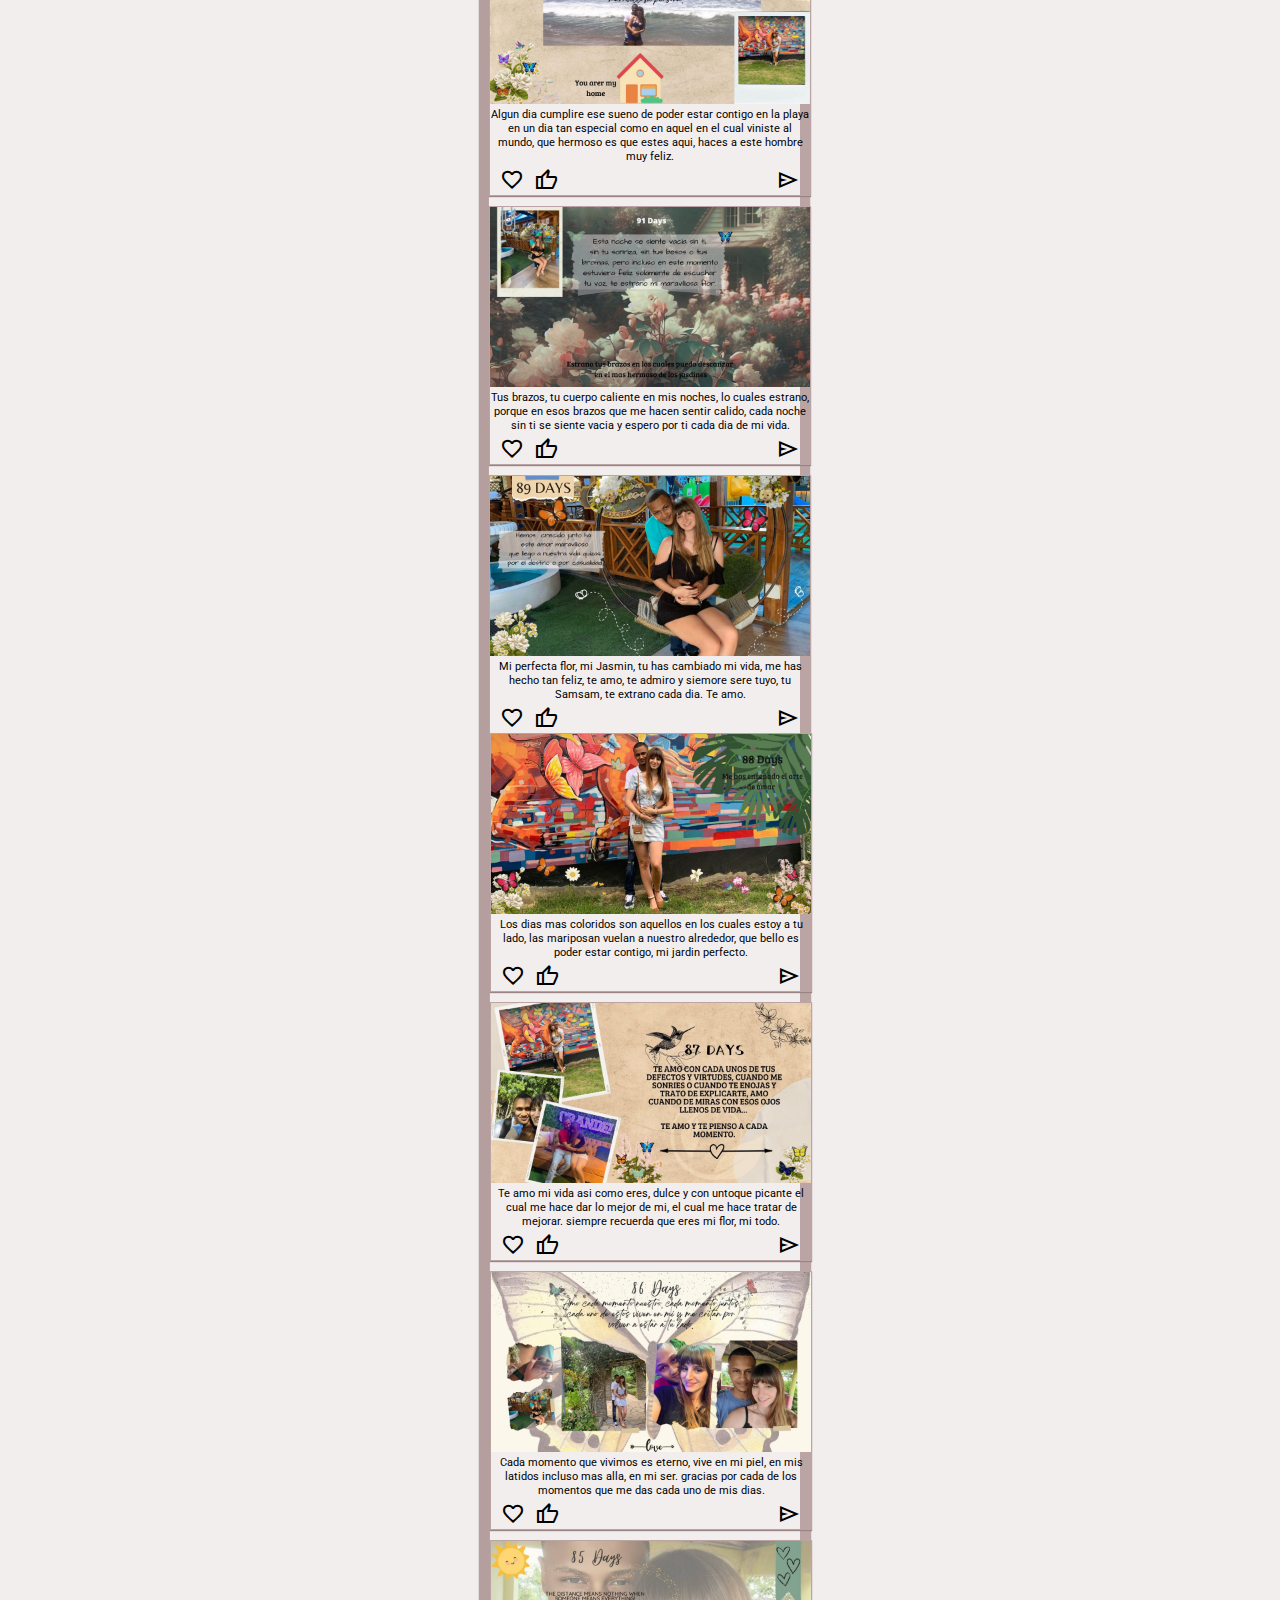
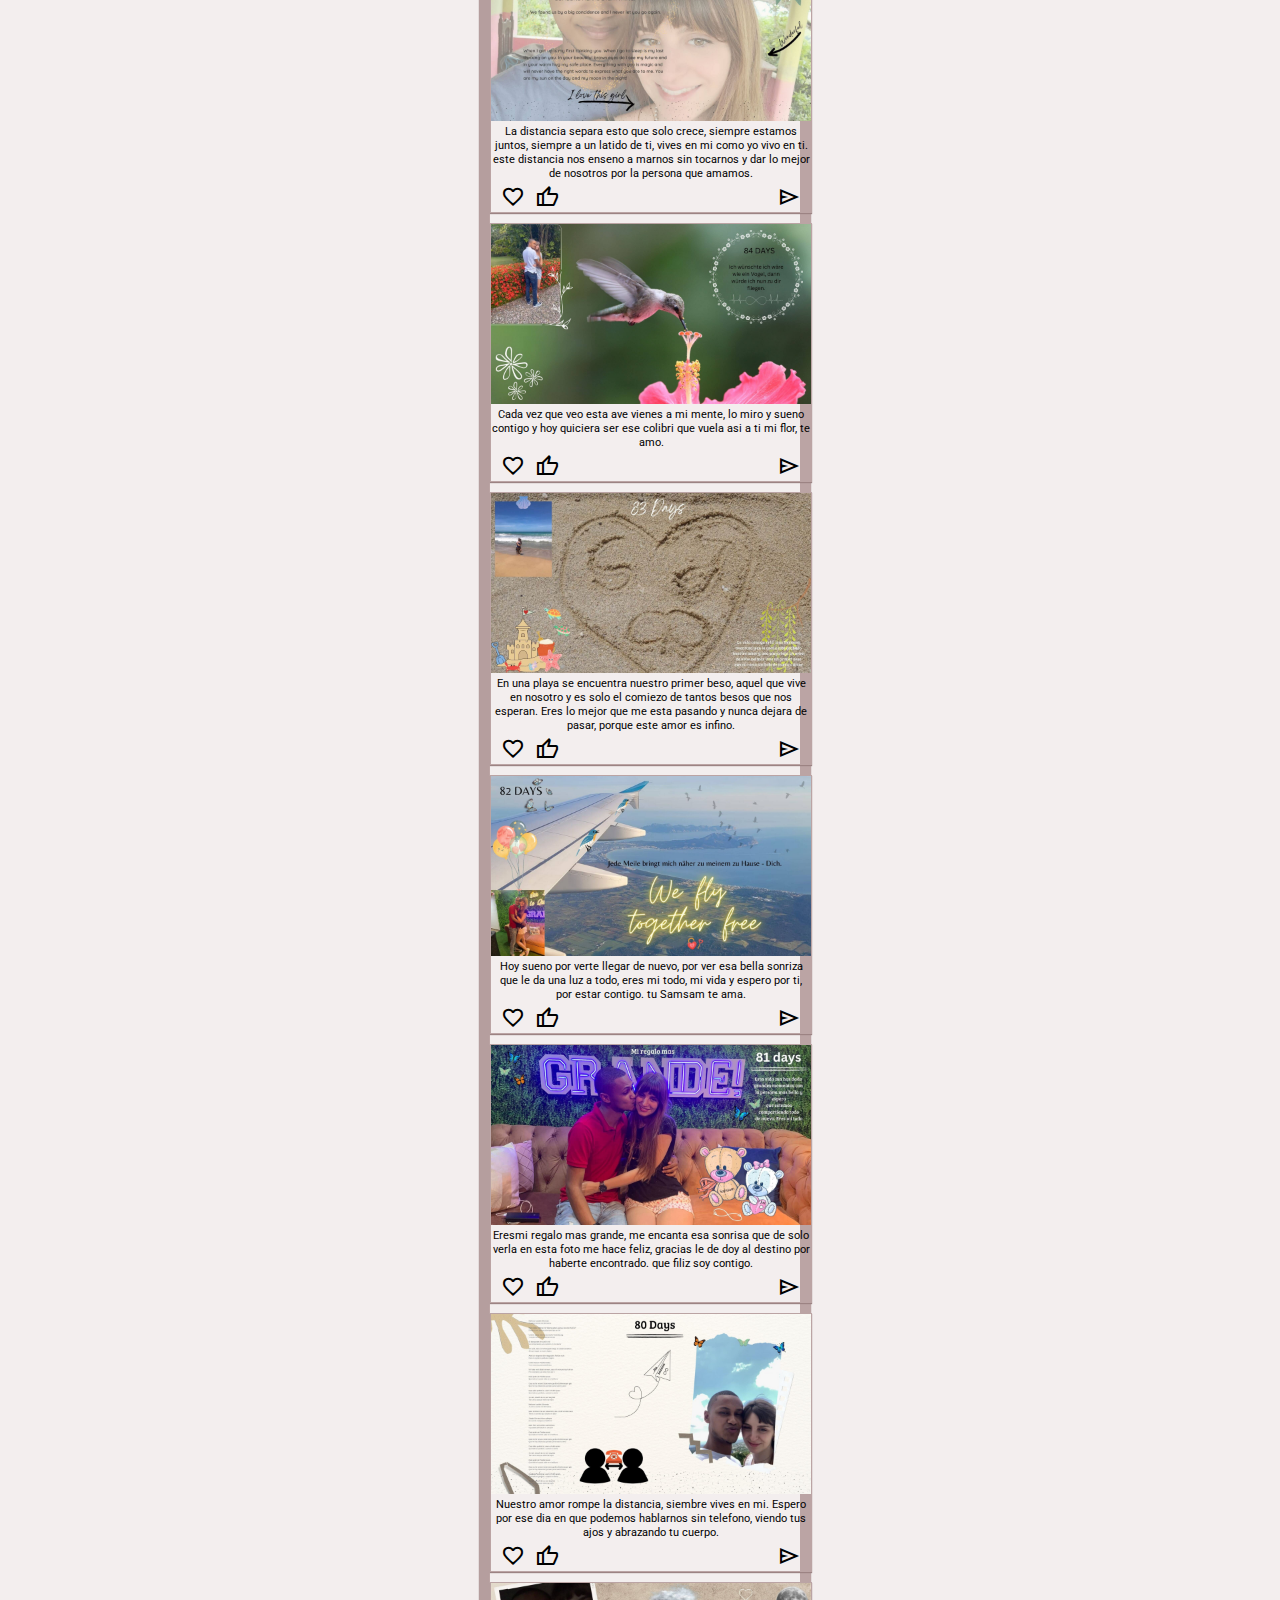
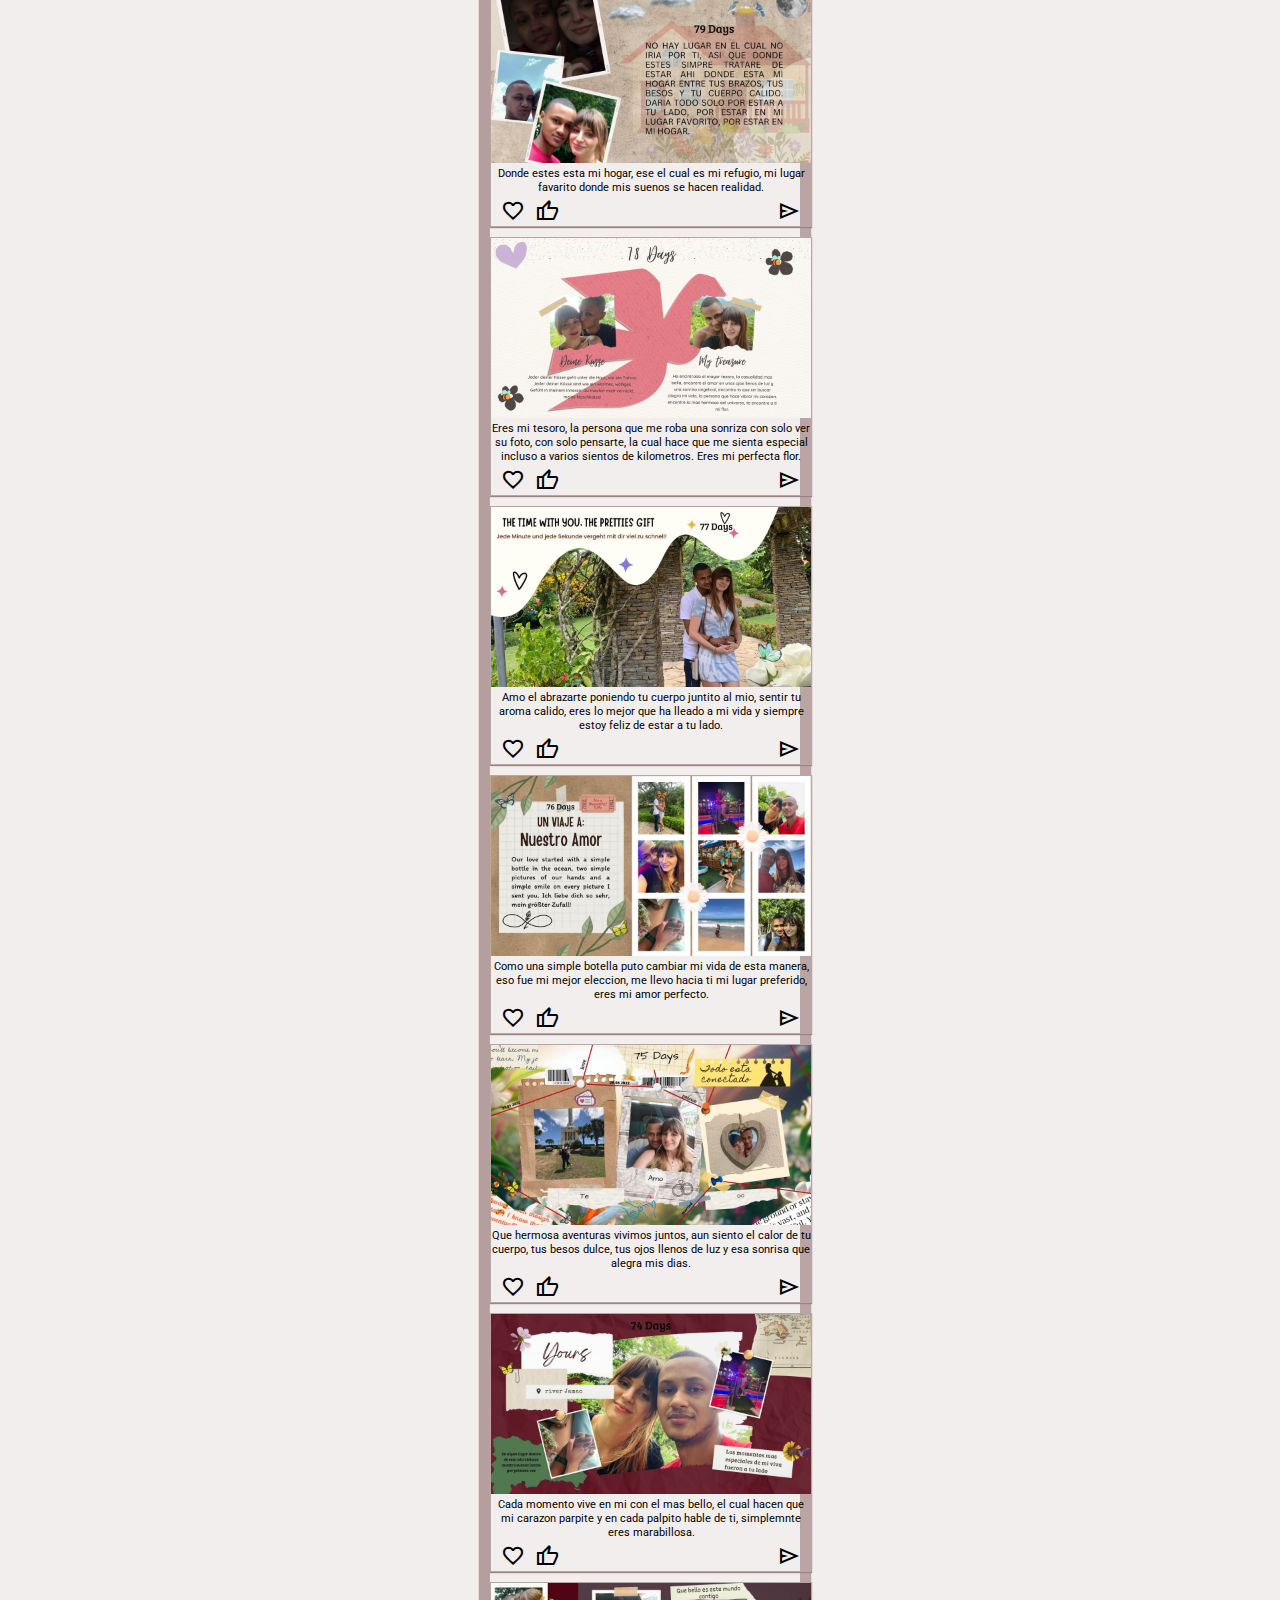
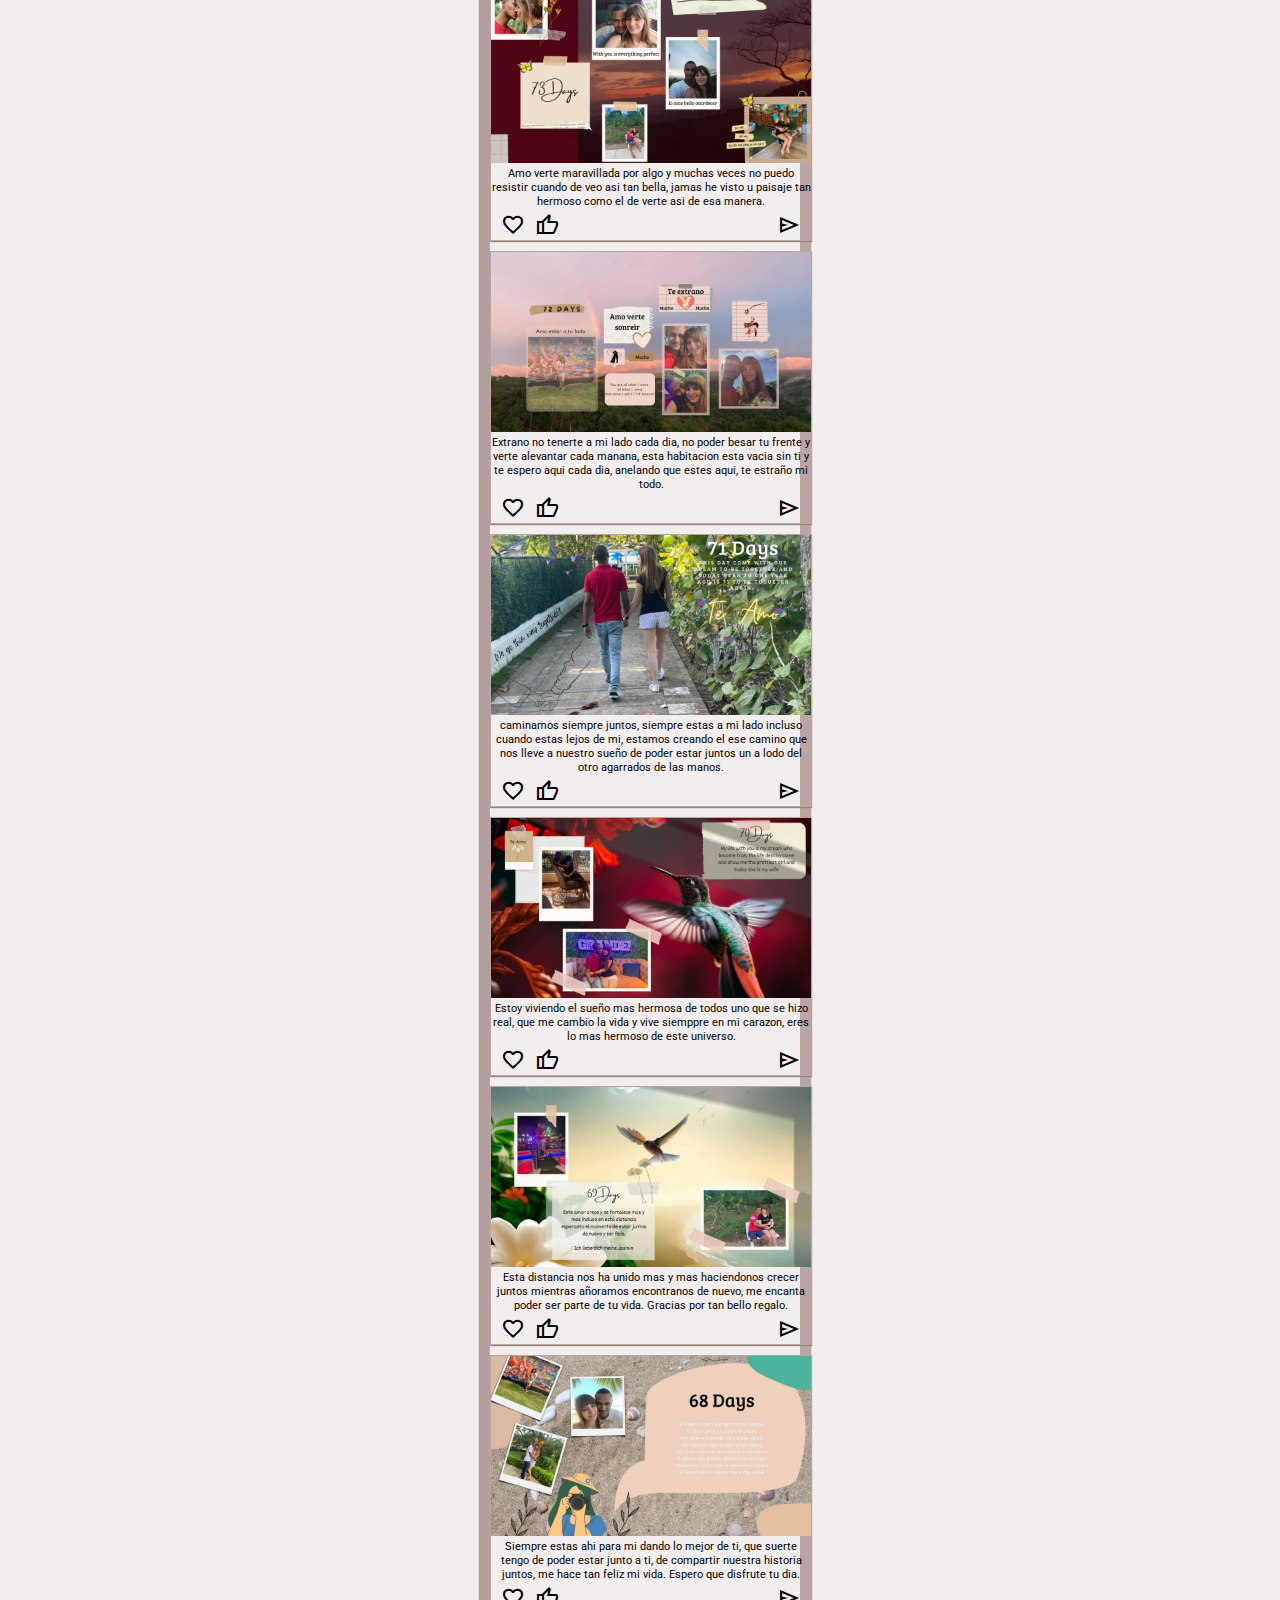
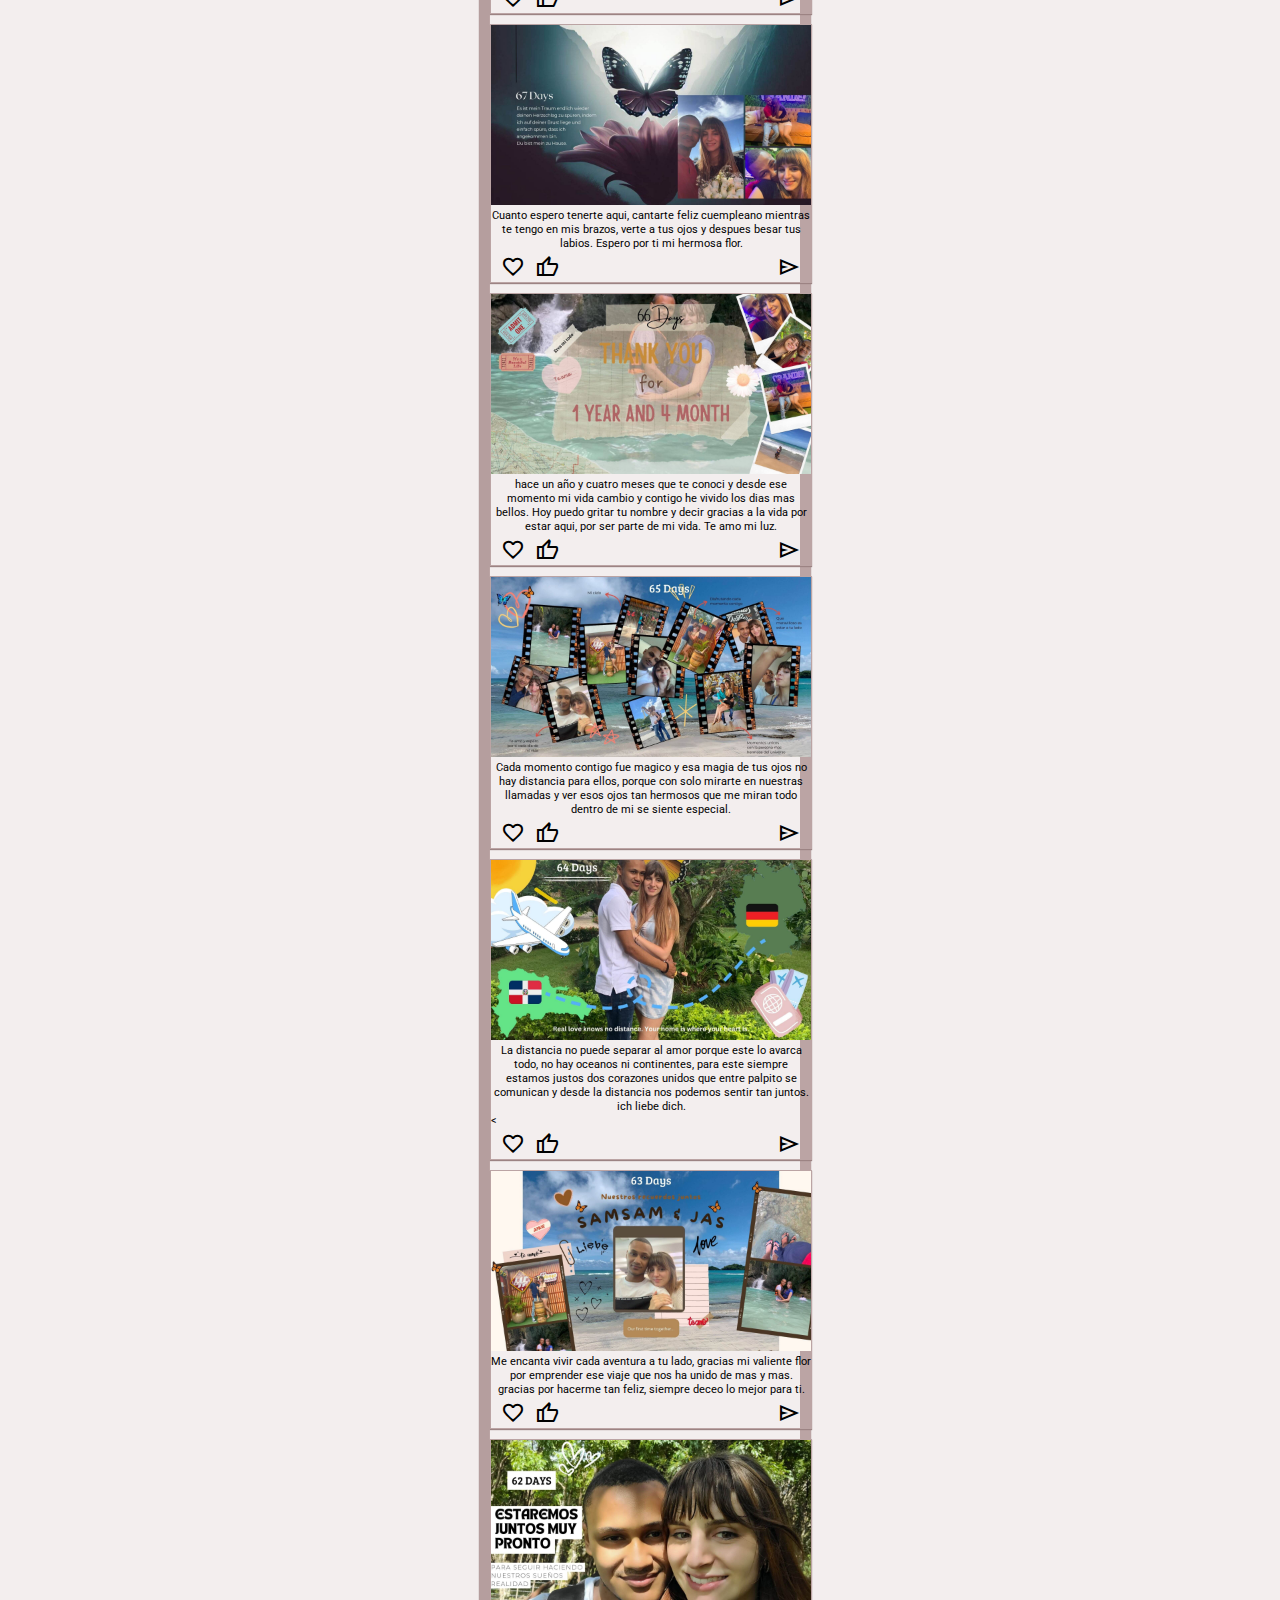
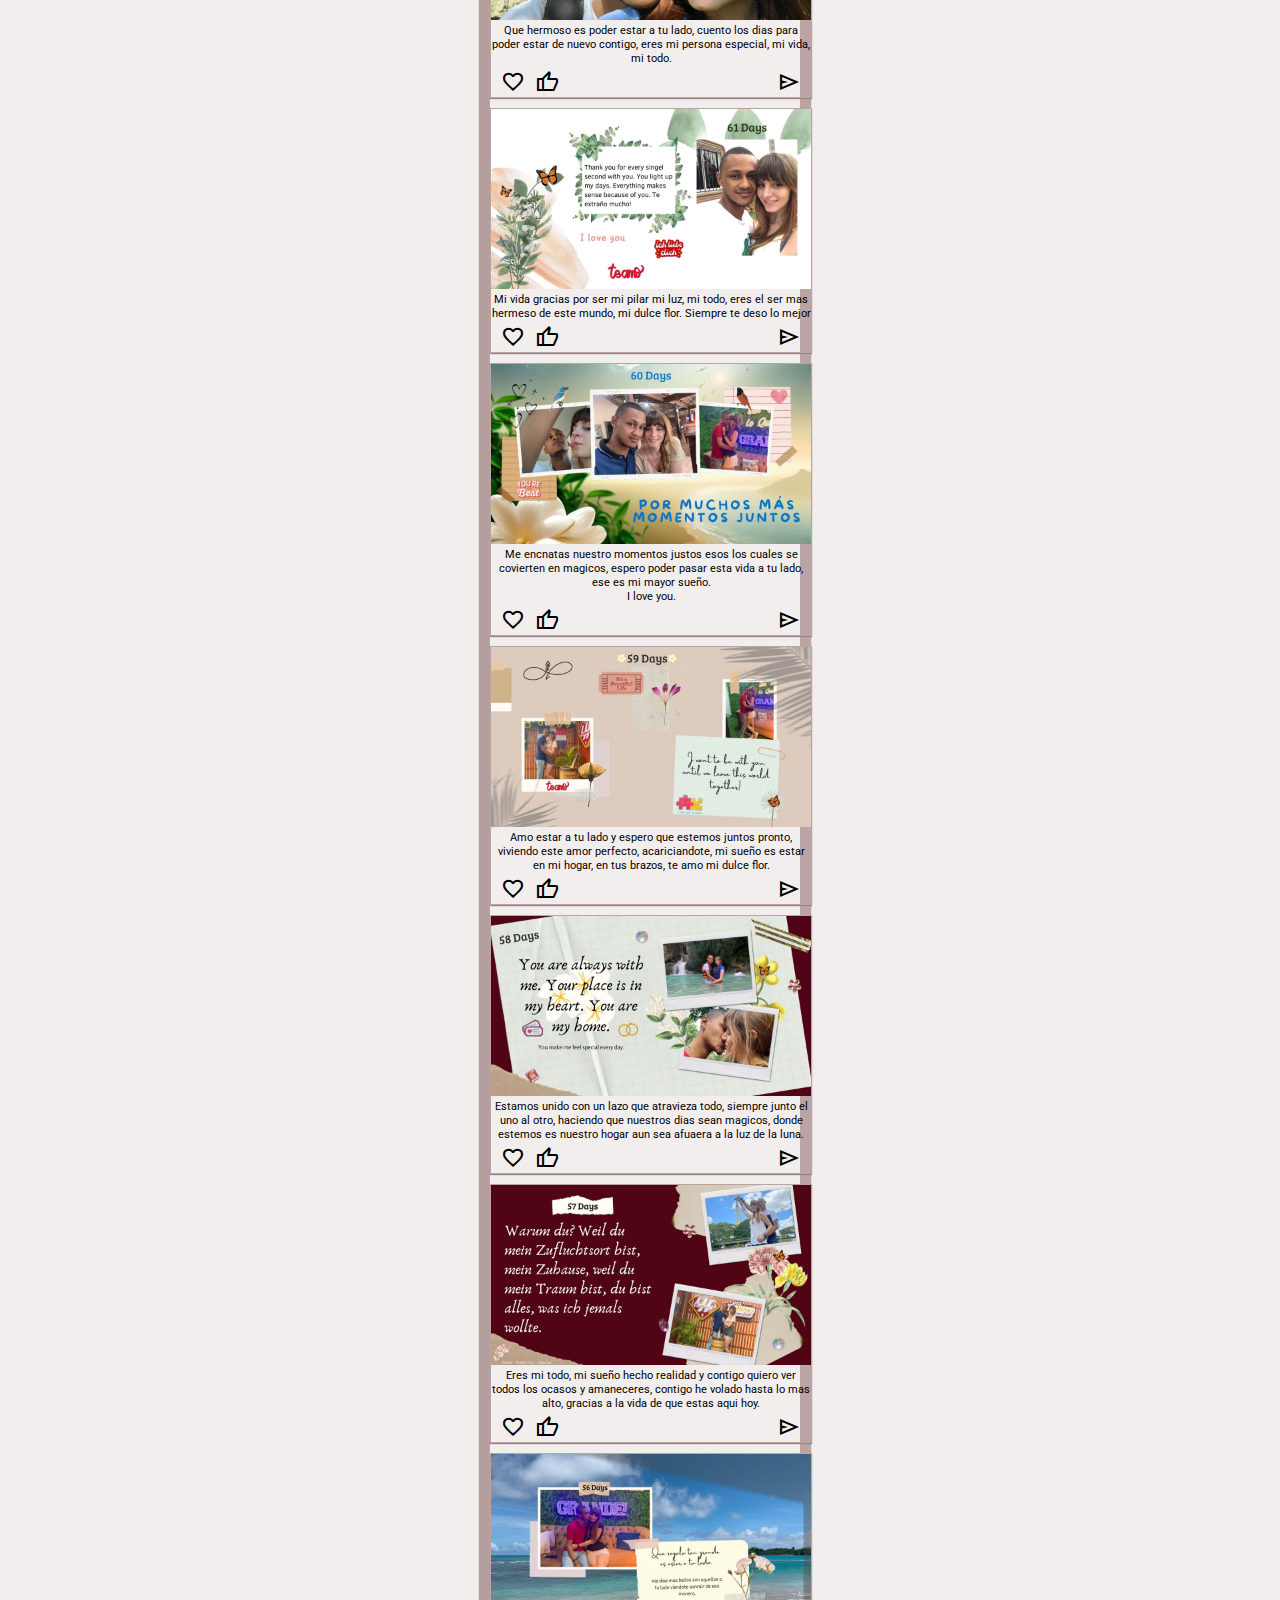
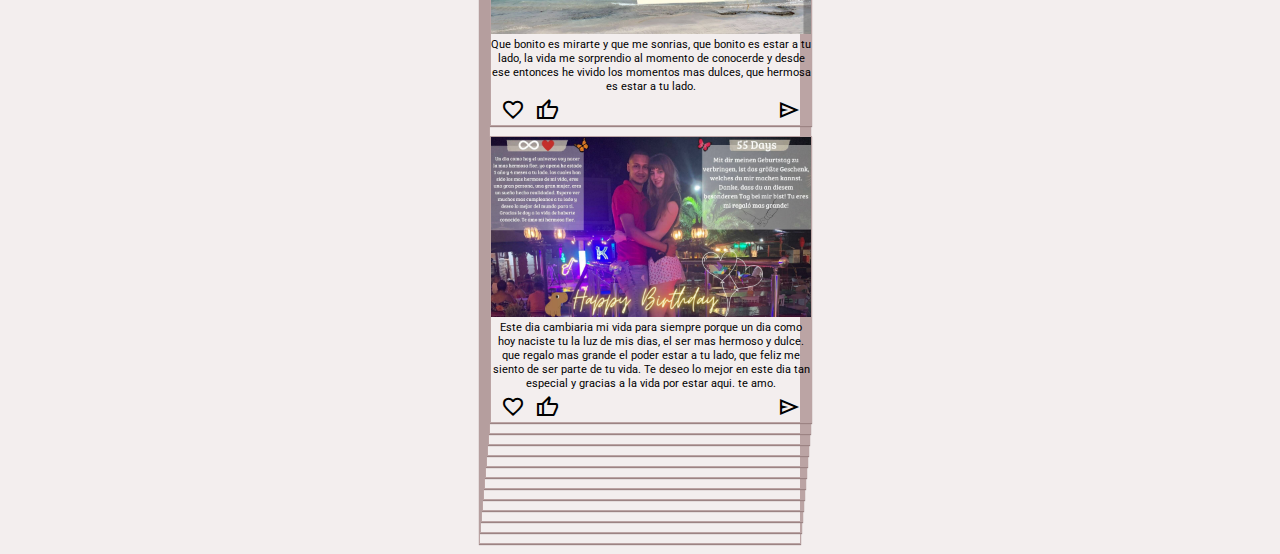
==== commit a4b068a1: "Add files via upload" ====
--- a/index.html
+++ b/index.html
@@ -7,17 +7,35 @@
     <title>Document</title>
     <link rel="stylesheet" href="style.css">
     <link rel="preconnect" href="https://fonts.googleapis.com">
-<link rel="preconnect" href="https://fonts.gstatic.com" crossorigin>
-<link href="https://fonts.googleapis.com/css2?family=Roboto:wght@300;500;900&display=swap" rel="stylesheet">
+    <link rel="preconnect" href="https://fonts.gstatic.com" crossorigin>
+    <link href="https://fonts.googleapis.com/css2?family=Roboto:wght@300;500;900&display=swap" rel="stylesheet">
+    <link rel="stylesheet" href="https://fonts.googleapis.com/css2?family=Material+Symbols+Outlined:opsz,wght,FILL,GRAD@20..48,100..700,0..1,-50..200" />
+
+    <script src="./main.js"></script>
+    
 </head>
 <body>
     <header>
         <nav class="header-nav">
             <div class="nav-right">
                 <ul class="list-right">
-                    <li><a href=""><img src="./img/menu.svg" alt=""></a></li>
-                    <li><a href="">Time together</a></li>
-                    <li><a href="">Our together</a></li>
+                    <li class="nav-menu"><a href="">
+                        <span class="material-symbols-outlined">
+                            menu
+                            </span>
+                    </a></li>
+                    <li class="nav-text"><a href="">Happy Birthday </a></li>
+                    <li class="nav-login"><a href="">
+                        <span class="material-symbols-outlined">
+                            search
+                            </span>
+                    </a></li>
+                    <li class="nav-login"><a href="">
+                        <span class="material-symbols-outlined">
+                        login
+                        </span></a>
+                    </li>
+                    
                 </ul>
             </div>
         </nav>
@@ -32,6 +50,23 @@
                         Este dia comenzo aquel tan esperado momento en el cual en el cual comenzamos a contar de nuevo los dias para vernos, para vivir nuestros suenos huntos de nuevo.
                     </figcaption>
                 </figure>
+                <div class="interact-seccion">
+                    <ul class="interact-seccion-left">
+                        <li><span class="material-symbols-outlined" onclick="changeColor()">
+                            favorite
+                            </span></li>
+                        <li><span class="material-symbols-outlined" onclick="likeColor()">
+                            thumb_up
+                            </span></li>
+                    </ul>
+
+                    <ul class="interact-seccion-right">
+                        <li><span class="material-symbols-outlined">
+                            send
+                            </span></li>
+                    </ul>
+                </div>
+                
             </div>
 
             <div class="first-contain box">
@@ -41,6 +76,22 @@
                        Eres una persona muy especial la cual le ha dado a mi vida los mas bellos momentos, eres lo mas hermoso que jamas alla visto y esa belleza va mas alla del fisico.
                     </figcaption>
                 </figure>
+                <div class="interact-seccion">
+                    <ul class="interact-seccion-left">
+                        <li><span class="material-symbols-outlined" onclick="changeColor()">
+                            favorite
+                            </span></li>
+                        <li><span class="material-symbols-outlined" onclick="likeColor()">
+                            thumb_up
+                            </span></li>
+                    </ul>
+
+                    <ul class="interact-seccion-right">
+                        <li><span class="material-symbols-outlined">
+                            send
+                            </span></li>
+                    </ul>
+                </div>
             </div>
 
             <div class="first-contain box">
@@ -50,6 +101,23 @@
                         Eres aquella luz que alumbras mis dias y con tu luz has tocado cada parte de mi ser. gracias porque contigo mi vida es mas hermosa.
                     </figcaption>
                 </figure>
+                <div class="interact-seccion">
+                    <div class="interact-seccion">
+                        <ul class="interact-seccion-left">
+                            <li><span class="material-symbols-outlined" onclick="changeColor()">
+                                favorite
+                                </span></li>
+                            <li><span class="material-symbols-outlined" onclick="likeColor()">
+                                thumb_up
+                                </span></li>
+                        </ul>
+    
+                        <ul class="interact-seccion-right">
+                            <li><span class="material-symbols-outlined">
+                                send
+                                </span></li>
+                        </ul>
+                    </div>
             </div>
 
             <div class="first-contain box">
@@ -59,6 +127,22 @@
                         Compartir de mi codigo es lo que me impulsa a querer dar mas de mi cada dia, hoy sueno despierto por poder estar 5 semanas contigo.  
                     </figcaption>
                 </figure>
+                <div class="interact-seccion">
+                    <ul class="interact-seccion-left">
+                        <li><span class="material-symbols-outlined" onclick="changeColor()">
+                            favorite
+                            </span></li>
+                        <li><span class="material-symbols-outlined" onclick="likeColor()">
+                            thumb_up
+                            </span></li>
+                    </ul>
+
+                    <ul class="interact-seccion-right">
+                        <li><span class="material-symbols-outlined">
+                            send
+                            </span></li>
+                    </ul>
+                </div>
             </div>
 
             <div class="first-contain box">
@@ -68,7 +152,22 @@
                         Cada dia es un regalo a tu lado, muchas veces me hablo a mi mismo de lo tan agredicido que estoy de poder tenerte a mi lado como mi comanera de viaje como mi vida, como mi esposa.
                     </figcaption>
                 </figure>
-            </div>
+                <div class="interact-seccion">
+                    <ul class="interact-seccion-left">
+                        <li><span class="material-symbols-outlined" onclick="changeColor()">
+                            favorite
+                            </span></li>
+                        <li><span class="material-symbols-outlined" onclick="likeColor()">
+                            thumb_up
+                            </span></li>
+                    </ul>
+
+                    <ul class="interact-seccion-right">
+                        <li><span class="material-symbols-outlined">
+                            send
+                            </span></li>
+                    </ul>
+                </div>
 
             <div class="first-contain box">
                 <figure>
@@ -77,7 +176,22 @@
                         Eres mi lugar perfecto, aquel en el cual puedo sentir totalmente amado, en el que puedo descanzar sin preocupaciones, en lugar al cual le llamo el cielo. Eres el lugar mas calido y hermoso, el lugar mas perfecto de esta tierra.
                     </figcaption>
                 </figure>
-            </div>
+                <div class="interact-seccion">
+                    <ul class="interact-seccion-left">
+                        <li><span class="material-symbols-outlined" onclick="changeColor()">
+                            favorite
+                            </span></li>
+                        <li><span class="material-symbols-outlined" onclick="likeColor()">
+                            thumb_up
+                            </span></li>
+                    </ul>
+
+                    <ul class="interact-seccion-right">
+                        <li><span class="material-symbols-outlined">
+                            send
+                            </span></li>
+                    </ul>
+                </div>
 
             <div class="first-contain box">
                 <figure>
@@ -86,7 +200,22 @@
                         You are the person who always is next to me, i can't stop thinking on you, how i can when my heart speak about you every second.
                     </figcaption>
                 </figure>
-            </div>
+                <<div class="interact-seccion">
+                    <ul class="interact-seccion-left">
+                        <li><span class="material-symbols-outlined" onclick="changeColor()">
+                            favorite
+                            </span></li>
+                        <li><span class="material-symbols-outlined" onclick="likeColor()">
+                            thumb_up
+                            </span></li>
+                    </ul>
+
+                    <ul class="interact-seccion-right">
+                        <li><span class="material-symbols-outlined">
+                            send
+                            </span></li>
+                    </ul>
+                </div>
 
             <div class="first-contain box">
                 <figure>
@@ -95,7 +224,22 @@
                         Gracias a ti que le has dado un mundo de colores a mi vida, me hacer sonar con ese dia en que te tenga a mi lado, en el cual corras a brazos y este sea el lugar mas comodo del mundo para ti, donde sientas tu corazon cantarte la cancion mas hermosa del mundo, la cacion del amor.
                     </figcaption>
                 </figure>
-            </div>
+                <div class="interact-seccion">
+                    <ul class="interact-seccion-left">
+                        <li><span class="material-symbols-outlined" onclick="changeColor()">
+                            favorite
+                            </span></li>
+                        <li><span class="material-symbols-outlined" onclick="likeColor()">
+                            thumb_up
+                            </span></li>
+                    </ul>
+
+                    <ul class="interact-seccion-right">
+                        <li><span class="material-symbols-outlined">
+                            send
+                            </span></li>
+                    </ul>
+                </div>
 
             <div class="first-contain box">
                 <figure>
@@ -104,7 +248,22 @@
                         Que perfectos son esos momentos a tu lados en lo cuales puedo tocar tu piel calida, ver tus ojos los cuales emanan las mas hermosa su luz, escuchar tu voz dulce que me calma el alma, y saborear los mas apasionantes besos.
                     </figcaption>
                 </figure>
-            </div>
+                <div class="interact-seccion">
+                    <ul class="interact-seccion-left">
+                        <li><span class="material-symbols-outlined" onclick="changeColor()">
+                            favorite
+                            </span></li>
+                        <li><span class="material-symbols-outlined" onclick="likeColor()">
+                            thumb_up
+                            </span></li>
+                    </ul>
+
+                    <ul class="interact-seccion-right">
+                        <li><span class="material-symbols-outlined">
+                            send
+                            </span></li>
+                    </ul>
+                </div>
 
             <div class="first-contain box">
                 <figure>
@@ -113,7 +272,22 @@
                         Cada dia a tu lado a sido mi mayor regalo, estoy muy feliz de ser aquel hombre el cual late en tu corazon, me haces feliz cada dia y sabes que a tu lado los dias se combierten en los mas hermosos
                     </figcaption>
                 </figure>
-            </div>
+                <div class="interact-seccion">
+                    <ul class="interact-seccion-left">
+                        <li><span class="material-symbols-outlined" onclick="changeColor()">
+                            favorite
+                            </span></li>
+                        <li><span class="material-symbols-outlined" onclick="likeColor()">
+                            thumb_up
+                            </span></li>
+                    </ul>
+
+                    <ul class="interact-seccion-right">
+                        <li><span class="material-symbols-outlined">
+                            send
+                            </span></li>
+                    </ul>
+                </div>
 
             <div class="first-contain box">
                 <figure>
@@ -122,7 +296,22 @@
                         Que hermosa eres mi cielo, que hermoso es que tu estes aqui en este corazon que canta tu nombre, que se alegra de solo mencionarlo y hoy puedo decir que soy el hombre mas afortunado de todo el mundo.
                     </figcaption>
                 </figure>
-            </div>
+                <div class="interact-seccion">
+                    <ul class="interact-seccion-left">
+                        <li><span class="material-symbols-outlined" onclick="changeColor()">
+                            favorite
+                            </span></li>
+                        <li><span class="material-symbols-outlined" onclick="likeColor()">
+                            thumb_up
+                            </span></li>
+                    </ul>
+
+                    <ul class="interact-seccion-right">
+                        <li><span class="material-symbols-outlined">
+                            send
+                            </span></li>
+                    </ul>
+                </div>
 
             <div class="first-contain box">
                 <figure>
@@ -131,7 +320,22 @@
                        Que puedo yo decir de un amor perfecto como el tuyo que llena mi vida de felicidad, no hay palabras para descrbirlo pero lo puedo sentir en todo mi ser, el cual me habla de el siempre y lo siente tan cerca como si no hubiera nunguna distancia entre nosotros.
                     </figcaption>
                 </figure>
-            </div>
+                <div class="interact-seccion">
+                    <ul class="interact-seccion-left">
+                        <li><span class="material-symbols-outlined" onclick="changeColor()">
+                            favorite
+                            </span></li>
+                        <li><span class="material-symbols-outlined" onclick="likeColor()">
+                            thumb_up
+                            </span></li>
+                    </ul>
+
+                    <ul class="interact-seccion-right">
+                        <li><span class="material-symbols-outlined">
+                            send
+                            </span></li>
+                    </ul>
+                </div>
 
             <div class="first-contain box">
                 <figure>
@@ -140,7 +344,22 @@
                         Cada dia, cada moemnto contigo no importanta que sea desde la distacia estranando el calor de tu cuerpo, con todo eso que me hace querrer ir corriendo a ti aun asi vuelves mis dias magico, que me sienta especial y amado.
                     </figcaption>
                 </figure>
-            </div>
+                <div class="interact-seccion">
+                    <ul class="interact-seccion-left">
+                        <li><span class="material-symbols-outlined" onclick="changeColor()">
+                            favorite
+                            </span></li>
+                        <li><span class="material-symbols-outlined" onclick="likeColor()">
+                            thumb_up
+                            </span></li>
+                    </ul>
+
+                    <ul class="interact-seccion-right">
+                        <li><span class="material-symbols-outlined">
+                            send
+                            </span></li>
+                    </ul>
+                </div>
 
             <div class="first-contain box">
                 <figure>
@@ -149,6 +368,22 @@
                        El distino trae sorpresas inimaginables, como el que allas llegado a mi vida aque persona que hace que mis dias sean magicos, espero por ti con abrazo henorme lleno de alegria.  
                     </figcaption>
                 </figure>
+                <div class="interact-seccion">
+                    <ul class="interact-seccion-left">
+                        <li><span class="material-symbols-outlined" onclick="changeColor()">
+                            favorite
+                            </span></li>
+                        <li><span class="material-symbols-outlined" onclick="likeColor()">
+                            thumb_up
+                            </span></li>
+                    </ul>
+
+                    <ul class="interact-seccion-right">
+                        <li><span class="material-symbols-outlined">
+                            send
+                            </span></li>
+                    </ul>
+                </div>
             </div>
 
             <div class="first-contain box">
@@ -158,6 +393,22 @@
                         Mi tiempo contigo, que puede ser mas bello que estar con esa persona la cual amas con todo tu ser, la cual combierte cada momento en el mas hermoso, esa persona que te sonrie y todo tu mundo cambia, que te mira y te quedas como un tonto porque sabes que no hay nada mas hermoso que eso.
                     </figcaption>
                 </figure>
+                <div class="interact-seccion">
+                    <ul class="interact-seccion-left">
+                        <li><span class="material-symbols-outlined" onclick="changeColor()">
+                            favorite
+                            </span></li>
+                        <li><span class="material-symbols-outlined" onclick="likeColor()">
+                            thumb_up
+                            </span></li>
+                    </ul>
+
+                    <ul class="interact-seccion-right">
+                        <li><span class="material-symbols-outlined">
+                            send
+                            </span></li>
+                    </ul>
+                </div>
             </div>
 
             <div class="first-contain box">
@@ -167,6 +418,22 @@
                         Eres mi Jardin perfecto, aveces te puedo describir de ese modo, como ese jardin lleno de las mas hermosa flores, con un sol calido el cual llena todo de alegria, con un aroma dulce que llega hasta el alma y ase senitir esa dulzura en todo mi ser.
                     </figcaption>
                 </figure>
+                <div class="interact-seccion">
+                    <ul class="interact-seccion-left">
+                        <li><span class="material-symbols-outlined" onclick="changeColor()">
+                            favorite
+                            </span></li>
+                        <li><span class="material-symbols-outlined" onclick="likeColor()">
+                            thumb_up
+                            </span></li>
+                    </ul>
+
+                    <ul class="interact-seccion-right">
+                        <li><span class="material-symbols-outlined">
+                            send
+                            </span></li>
+                    </ul>
+                </div>
             </div>
 
             <div class="first-contain box">
@@ -176,6 +443,22 @@
                         Amo verte sonreir, amo ver como tus ojos se iluminan, sentir tu abrazo. amo cada minuto o segundo que paso a tu lado y hoy sueno dia a dia con tenerte a mi lado. Simplemete eres maravillosa.
                     </figcaption>
                 </figure>
+                <div class="interact-seccion">
+                    <ul class="interact-seccion-left">
+                        <li><span class="material-symbols-outlined" onclick="changeColor()">
+                            favorite
+                            </span></li>
+                        <li><span class="material-symbols-outlined" onclick="likeColor()">
+                            thumb_up
+                            </span></li>
+                    </ul>
+
+                    <ul class="interact-seccion-right">
+                        <li><span class="material-symbols-outlined">
+                            send
+                            </span></li>
+                    </ul>
+                </div>
             </div>
 
             <div class="first-contain box">
@@ -185,6 +468,22 @@
                         Algun dia cumplire ese sueno de poder estar contigo en la playa en un dia tan especial como en aquel en el cual viniste al mundo, que hermoso es que estes aqui, haces a este hombre muy feliz.
                     </figcaption>
                 </figure>
+                <div class="interact-seccion">
+                    <ul class="interact-seccion-left">
+                        <li><span class="material-symbols-outlined" onclick="changeColor()">
+                            favorite
+                            </span></li>
+                        <li><span class="material-symbols-outlined" onclick="likeColor()">
+                            thumb_up
+                            </span></li>
+                    </ul>
+
+                    <ul class="interact-seccion-right">
+                        <li><span class="material-symbols-outlined">
+                            send
+                            </span></li>
+                    </ul>
+                </div>
             </div>
 
             <div class="first-contain box">
@@ -194,6 +493,22 @@
                         Tus brazos, tu cuerpo caliente en mis noches, lo cuales estrano, porque en esos brazos que me hacen sentir calido, cada noche sin ti se siente vacia y espero por ti cada dia de mi vida.
                     </figcaption>
                 </figure>
+                <div class="interact-seccion">
+                    <ul class="interact-seccion-left">
+                        <li><span class="material-symbols-outlined" onclick="changeColor()">
+                            favorite
+                            </span></li>
+                        <li><span class="material-symbols-outlined" onclick="likeColor()">
+                            thumb_up
+                            </span></li>
+                    </ul>
+
+                    <ul class="interact-seccion-right">
+                        <li><span class="material-symbols-outlined">
+                            send
+                            </span></li>
+                    </ul>
+                </div>
             </div>
 
             <div class="first-contain box">
@@ -203,7 +518,22 @@
                         Mi perfecta flor, mi Jasmin, tu has cambiado mi vida, me has hecho tan feliz, te amo, te admiro y siemore sere tuyo, tu Samsam, te extrano cada dia. Te amo. 
                     </figcaption>
                 </figure>
-            </div>
+                <div class="interact-seccion">
+                    <ul class="interact-seccion-left">
+                        <li><span class="material-symbols-outlined" onclick="changeColor()">
+                            favorite
+                            </span></li>
+                        <li><span class="material-symbols-outlined" onclick="likeColor()">
+                            thumb_up
+                            </span></li>
+                    </ul>
+
+                    <ul class="interact-seccion-right">
+                        <li><span class="material-symbols-outlined">
+                            send
+                            </span></li>
+                    </ul>
+                </div>
 
             <div class="first-contain box">
                 <figure>
@@ -212,6 +542,22 @@
                        Los dias mas coloridos son aquellos en los cuales estoy a tu lado, las mariposan vuelan a nuestro alrededor, que bello es poder estar contigo, mi jardin perfecto.
                     </figcaption>
                 </figure>
+                <div class="interact-seccion">
+                    <ul class="interact-seccion-left">
+                        <li><span class="material-symbols-outlined" onclick="changeColor()">
+                            favorite
+                            </span></li>
+                        <li><span class="material-symbols-outlined" onclick="likeColor()">
+                            thumb_up
+                            </span></li>
+                    </ul>
+
+                    <ul class="interact-seccion-right">
+                        <li><span class="material-symbols-outlined">
+                            send
+                            </span></li>
+                    </ul>
+                </div>
             </div>
 
             <div class="first-contain box">
@@ -221,6 +567,22 @@
                         Te amo mi vida asi como eres, dulce y con untoque picante el cual me hace dar lo mejor de mi, el cual me hace tratar de mejorar. siempre recuerda que eres mi flor, mi todo.
                     </figcaption>
                 </figure>
+                <div class="interact-seccion">
+                    <ul class="interact-seccion-left">
+                        <li><span class="material-symbols-outlined" onclick="changeColor()">
+                            favorite
+                            </span></li>
+                        <li><span class="material-symbols-outlined" onclick="likeColor()">
+                            thumb_up
+                            </span></li>
+                    </ul>
+
+                    <ul class="interact-seccion-right">
+                        <li><span class="material-symbols-outlined">
+                            send
+                            </span></li>
+                    </ul>
+                </div>
             </div>
 
             <div class="first-contain box">
@@ -230,6 +592,22 @@
                        Cada momento que vivimos es eterno, vive en mi piel, en mis latidos incluso mas alla, en mi ser. gracias por cada de los momentos que me das cada uno de mis dias. 
                     </figcaption>
                 </figure>
+                <div class="interact-seccion">
+                    <ul class="interact-seccion-left">
+                        <li><span class="material-symbols-outlined" onclick="changeColor()">
+                            favorite
+                            </span></li>
+                        <li><span class="material-symbols-outlined" onclick="likeColor()">
+                            thumb_up
+                            </span></li>
+                    </ul>
+
+                    <ul class="interact-seccion-right">
+                        <li><span class="material-symbols-outlined">
+                            send
+                            </span></li>
+                    </ul>
+                </div>
             </div>
 
             <div class="first-contain box">
@@ -239,6 +617,22 @@
                         La distancia separa esto que solo crece, siempre estamos juntos, siempre a un latido de ti, vives en mi como yo vivo en ti. este distancia nos enseno a marnos sin tocarnos y dar lo mejor de nosotros por la persona que amamos. 
                     </figcaption>
                 </figure>
+                <div class="interact-seccion">
+                    <ul class="interact-seccion-left">
+                        <li><span class="material-symbols-outlined" onclick="changeColor()">
+                            favorite
+                            </span></li>
+                        <li><span class="material-symbols-outlined" onclick="likeColor()">
+                            thumb_up
+                            </span></li>
+                    </ul>
+
+                    <ul class="interact-seccion-right">
+                        <li><span class="material-symbols-outlined">
+                            send
+                            </span></li>
+                    </ul>
+                </div>
             </div>
 
             <div class="first-contain box">
@@ -248,6 +642,22 @@
                        Cada vez que veo esta ave vienes a mi mente, lo miro y sueno contigo y hoy quiciera ser ese colibri que vuela asi a ti mi flor, te amo.
                     </figcaption>
                 </figure>
+                <div class="interact-seccion">
+                    <ul class="interact-seccion-left">
+                        <li><span class="material-symbols-outlined" onclick="changeColor()">
+                            favorite
+                            </span></li>
+                        <li><span class="material-symbols-outlined" onclick="likeColor()">
+                            thumb_up
+                            </span></li>
+                    </ul>
+
+                    <ul class="interact-seccion-right">
+                        <li><span class="material-symbols-outlined">
+                            send
+                            </span></li>
+                    </ul>
+                </div>
             </div>
 
             <div class="first-contain box">
@@ -257,6 +667,22 @@
                        En una playa se encuentra nuestro primer beso, aquel que vive en nosotro y es solo el comiezo de tantos besos que nos esperan. Eres lo mejor que me esta pasando y nunca dejara de pasar, porque este amor es infino. 
                     </figcaption>
                 </figure>
+                <div class="interact-seccion">
+                    <ul class="interact-seccion-left">
+                        <li><span class="material-symbols-outlined" onclick="changeColor()">
+                            favorite
+                            </span></li>
+                        <li><span class="material-symbols-outlined" onclick="likeColor()">
+                            thumb_up
+                            </span></li>
+                    </ul>
+
+                    <ul class="interact-seccion-right">
+                        <li><span class="material-symbols-outlined">
+                            send
+                            </span></li>
+                    </ul>
+                </div>
             </div>
 
             <div class="first-contain box">
@@ -266,6 +692,22 @@
                         Hoy sueno por verte llegar de nuevo, por ver esa bella sonriza que le da una luz a todo, eres mi todo, mi vida y espero por ti, por estar contigo. tu Samsam te ama. 
                     </figcaption>
                 </figure>
+                <div class="interact-seccion">
+                    <ul class="interact-seccion-left">
+                        <li><span class="material-symbols-outlined" onclick="changeColor()">
+                            favorite
+                            </span></li>
+                        <li><span class="material-symbols-outlined" onclick="likeColor()">
+                            thumb_up
+                            </span></li>
+                    </ul>
+
+                    <ul class="interact-seccion-right">
+                        <li><span class="material-symbols-outlined">
+                            send
+                            </span></li>
+                    </ul>
+                </div>
             </div>
 
             <div class="first-contain box">
@@ -275,6 +717,22 @@
                         Eresmi regalo mas grande, me encanta esa sonrisa que de solo verla en esta foto me hace feliz, gracias le de doy al destino por haberte encontrado. que filiz soy contigo.
                     </figcaption>
                 </figure>
+                <div class="interact-seccion">
+                    <ul class="interact-seccion-left">
+                        <li><span class="material-symbols-outlined" onclick="changeColor()">
+                            favorite
+                            </span></li>
+                        <li><span class="material-symbols-outlined" onclick="likeColor()">
+                            thumb_up
+                            </span></li>
+                    </ul>
+
+                    <ul class="interact-seccion-right">
+                        <li><span class="material-symbols-outlined">
+                            send
+                            </span></li>
+                    </ul>
+                </div>
             </div>
 
             <div class="first-contain box">
@@ -284,6 +742,22 @@
                         Nuestro amor rompe la distancia, siembre vives en mi. Espero por ese dia en que podemos hablarnos sin telefono, viendo tus ajos y abrazando tu cuerpo. 
                     </figcaption>
                 </figure>
+                <div class="interact-seccion">
+                    <ul class="interact-seccion-left">
+                        <li><span class="material-symbols-outlined" onclick="changeColor()">
+                            favorite
+                            </span></li>
+                        <li><span class="material-symbols-outlined" onclick="likeColor()">
+                            thumb_up
+                            </span></li>
+                    </ul>
+
+                    <ul class="interact-seccion-right">
+                        <li><span class="material-symbols-outlined">
+                            send
+                            </span></li>
+                    </ul>
+                </div>
             </div>
 
             <div class="first-contain box">
@@ -293,6 +767,22 @@
                         Donde estes esta mi hogar, ese el cual es mi refugio, mi lugar favarito donde mis suenos se hacen realidad. 
                     </figcaption>
                 </figure>
+                <div class="interact-seccion">
+                    <ul class="interact-seccion-left">
+                        <li><span class="material-symbols-outlined" onclick="changeColor()">
+                            favorite
+                            </span></li>
+                        <li><span class="material-symbols-outlined" onclick="likeColor()">
+                            thumb_up
+                            </span></li>
+                    </ul>
+
+                    <ul class="interact-seccion-right">
+                        <li><span class="material-symbols-outlined">
+                            send
+                            </span></li>
+                    </ul>
+                </div>
             </div>
 
             <div class="first-contain box">
@@ -302,6 +792,22 @@
                         Eres mi tesoro, la persona que me roba una sonriza con solo ver su foto, con solo pensarte, la cual hace que me sienta especial incluso a varios sientos de kilometros. Eres mi perfecta flor. 
                     </figcaption>
                 </figure>
+                <div class="interact-seccion">
+                    <ul class="interact-seccion-left">
+                        <li><span class="material-symbols-outlined" onclick="changeColor()">
+                            favorite
+                            </span></li>
+                        <li><span class="material-symbols-outlined" onclick="likeColor()">
+                            thumb_up
+                            </span></li>
+                    </ul>
+
+                    <ul class="interact-seccion-right">
+                        <li><span class="material-symbols-outlined">
+                            send
+                            </span></li>
+                    </ul>
+                </div>
             </div>
 
             <div class="first-contain box">
@@ -311,6 +817,22 @@
                         Amo el abrazarte poniendo tu cuerpo juntito al mio, sentir tu aroma calido, eres lo mejor que ha lleado a mi vida y siempre estoy feliz de estar a tu lado. 
                     </figcaption>
                 </figure>
+                <div class="interact-seccion">
+                    <ul class="interact-seccion-left">
+                        <li><span class="material-symbols-outlined" onclick="changeColor()">
+                            favorite
+                            </span></li>
+                        <li><span class="material-symbols-outlined" onclick="likeColor()">
+                            thumb_up
+                            </span></li>
+                    </ul>
+
+                    <ul class="interact-seccion-right">
+                        <li><span class="material-symbols-outlined">
+                            send
+                            </span></li>
+                    </ul>
+                </div>
             </div>
 
             <div class="first-contain box">
@@ -320,6 +842,22 @@
                         Como una simple botella puto cambiar mi vida de esta manera, eso fue mi mejor eleccion, me llevo hacia ti mi lugar preferido, eres mi amor perfecto. 
                     </figcaption>
                 </figure>
+                <div class="interact-seccion">
+                    <ul class="interact-seccion-left">
+                        <li><span class="material-symbols-outlined" onclick="changeColor()">
+                            favorite
+                            </span></li>
+                        <li><span class="material-symbols-outlined" onclick="likeColor()">
+                            thumb_up
+                            </span></li>
+                    </ul>
+
+                    <ul class="interact-seccion-right">
+                        <li><span class="material-symbols-outlined">
+                            send
+                            </span></li>
+                    </ul>
+                </div>
             </div>
 
             <div class="first-contain box">
@@ -329,6 +867,22 @@
                         Que hermosa aventuras vivimos juntos, aun siento el calor de tu cuerpo, tus besos dulce, tus ojos llenos de luz y esa sonrisa que alegra mis dias.
                     </figcaption>
                 </figure>
+                <div class="interact-seccion">
+                    <ul class="interact-seccion-left">
+                        <li><span class="material-symbols-outlined" onclick="changeColor()">
+                            favorite
+                            </span></li>
+                        <li><span class="material-symbols-outlined" onclick="likeColor()">
+                            thumb_up
+                            </span></li>
+                    </ul>
+
+                    <ul class="interact-seccion-right">
+                        <li><span class="material-symbols-outlined">
+                            send
+                            </span></li>
+                    </ul>
+                </div>
             </div>
 
             <div class="first-contain box">
@@ -338,6 +892,22 @@
                         Cada momento vive en mi con el mas bello, el cual hacen que mi carazon parpite y en cada palpito hable de ti, simplemnte eres marabillosa. 
                     </figcaption>
                 </figure>
+                <div class="interact-seccion">
+                    <ul class="interact-seccion-left">
+                        <li><span class="material-symbols-outlined" onclick="changeColor()">
+                            favorite
+                            </span></li>
+                        <li><span class="material-symbols-outlined" onclick="likeColor()">
+                            thumb_up
+                            </span></li>
+                    </ul>
+
+                    <ul class="interact-seccion-right">
+                        <li><span class="material-symbols-outlined">
+                            send
+                            </span></li>
+                    </ul>
+                </div>
             </div>
 
             <div class="first-contain box">
@@ -347,6 +917,22 @@
                         Amo verte maravillada por algo y muchas veces no puedo resistir cuando de veo asi tan bella, jamas he visto u paisaje tan hermoso como el de verte asi de esa manera. 
                     </figcaption>
                 </figure>
+                <div class="interact-seccion">
+                    <ul class="interact-seccion-left">
+                        <li><span class="material-symbols-outlined" onclick="changeColor()">
+                            favorite
+                            </span></li>
+                        <li><span class="material-symbols-outlined" onclick="likeColor()">
+                            thumb_up
+                            </span></li>
+                    </ul>
+
+                    <ul class="interact-seccion-right">
+                        <li><span class="material-symbols-outlined">
+                            send
+                            </span></li>
+                    </ul>
+                </div>
             </div>
 
             <div class="first-contain box">
@@ -356,6 +942,22 @@
                         Extrano no tenerte a mi lado cada dia, no poder besar tu frente y verte alevantar cada manana, esta habitacion esta vacia sin ti y te espero aqui cada dia, anelando que estes aqui, te estraño mi todo.
                     </figcaption>
                 </figure>
+                <div class="interact-seccion">
+                    <ul class="interact-seccion-left">
+                        <li><span class="material-symbols-outlined" onclick="changeColor()">
+                            favorite
+                            </span></li>
+                        <li><span class="material-symbols-outlined" onclick="likeColor()">
+                            thumb_up
+                            </span></li>
+                    </ul>
+
+                    <ul class="interact-seccion-right">
+                        <li><span class="material-symbols-outlined">
+                            send
+                            </span></li>
+                    </ul>
+                </div>
             </div>
 
             <div class="first-contain box">
@@ -365,6 +967,22 @@
                         caminamos siempre juntos, siempre estas a mi lado incluso cuando estas lejos de mi, estamos creando el ese camino que nos lleve a nuestro sueño de poder estar juntos un a lodo del otro agarrados de las manos. 
                     </figcaption>
                 </figure>
+                <div class="interact-seccion">
+                    <ul class="interact-seccion-left">
+                        <li><span class="material-symbols-outlined" onclick="changeColor()">
+                            favorite
+                            </span></li>
+                        <li><span class="material-symbols-outlined" onclick="likeColor()">
+                            thumb_up
+                            </span></li>
+                    </ul>
+
+                    <ul class="interact-seccion-right">
+                        <li><span class="material-symbols-outlined">
+                            send
+                            </span></li>
+                    </ul>
+                </div>
             </div>
 
             <div class="first-contain box">
@@ -374,6 +992,22 @@
                         Estoy viviendo el sueño mas hermosa de todos uno que se hizo real, que me cambio la vida y vive siemppre en mi carazon, eres lo mas hermoso de este universo. 
                     </figcaption>
                 </figure>
+                <div class="interact-seccion">
+                    <ul class="interact-seccion-left">
+                        <li><span class="material-symbols-outlined" onclick="changeColor()">
+                            favorite
+                            </span></li>
+                        <li><span class="material-symbols-outlined" onclick="likeColor()">
+                            thumb_up
+                            </span></li>
+                    </ul>
+
+                    <ul class="interact-seccion-right">
+                        <li><span class="material-symbols-outlined">
+                            send
+                            </span></li>
+                    </ul>
+                </div>
             </div>
 
             <div class="first-contain box">
@@ -383,6 +1017,22 @@
                         Esta distancia nos ha unido mas y mas haciendonos crecer juntos mientras añoramos encontranos de nuevo, me encanta poder ser parte de tu vida. Gracias por tan bello regalo. 
                     </figcaption>
                 </figure>
+                <div class="interact-seccion">
+                    <ul class="interact-seccion-left">
+                        <li><span class="material-symbols-outlined" onclick="changeColor()">
+                            favorite
+                            </span></li>
+                        <li><span class="material-symbols-outlined" onclick="likeColor()">
+                            thumb_up
+                            </span></li>
+                    </ul>
+
+                    <ul class="interact-seccion-right">
+                        <li><span class="material-symbols-outlined">
+                            send
+                            </span></li>
+                    </ul>
+                </div>
             </div>
 
             <div class="first-contain box">
@@ -392,6 +1042,22 @@
                         Siempre estas ahi para mi dando lo mejor de ti, que suerte tengo de poder estar junto a ti, de compartir nuestra historia juntos, me hace tan feliz mi vida. Espero que disfrute tu dia. 
                     </figcaption>
                 </figure>
+                <div class="interact-seccion">
+                    <ul class="interact-seccion-left">
+                        <li><span class="material-symbols-outlined" onclick="changeColor()">
+                            favorite
+                            </span></li>
+                        <li><span class="material-symbols-outlined" onclick="likeColor()">
+                            thumb_up
+                            </span></li>
+                    </ul>
+
+                    <ul class="interact-seccion-right">
+                        <li><span class="material-symbols-outlined">
+                            send
+                            </span></li>
+                    </ul>
+                </div>
             </div>
 
             <div class="first-contain box">
@@ -401,6 +1067,22 @@
                         Cuanto espero tenerte aqui, cantarte feliz cuempleano mientras te tengo en mis brazos, verte a tus ojos y despues besar tus labios. Espero por ti mi hermosa flor. 
                     </figcaption>
                 </figure>
+                <div class="interact-seccion">
+                    <ul class="interact-seccion-left">
+                        <li><span class="material-symbols-outlined" onclick="changeColor()">
+                            favorite
+                            </span></li>
+                        <li><span class="material-symbols-outlined" onclick="likeColor()">
+                            thumb_up
+                            </span></li>
+                    </ul>
+
+                    <ul class="interact-seccion-right">
+                        <li><span class="material-symbols-outlined">
+                            send
+                            </span></li>
+                    </ul>
+                </div>
             </div>
 
             <div class="first-contain box">
@@ -410,6 +1092,22 @@
                        hace un año y cuatro meses que te conoci y desde ese momento mi vida cambio y contigo he vivido los dias mas bellos. Hoy puedo gritar tu nombre y decir gracias a la vida por estar aqui, por ser parte de mi vida. Te amo mi luz. 
                     </figcaption>
                 </figure>
+                <div class="interact-seccion">
+                    <ul class="interact-seccion-left">
+                        <li><span class="material-symbols-outlined" onclick="changeColor()">
+                            favorite
+                            </span></li>
+                        <li><span class="material-symbols-outlined" onclick="likeColor()">
+                            thumb_up
+                            </span></li>
+                    </ul>
+
+                    <ul class="interact-seccion-right">
+                        <li><span class="material-symbols-outlined">
+                            send
+                            </span></li>
+                    </ul>
+                </div>
             </div>
 
             <div class="first-contain box">
@@ -419,6 +1117,22 @@
                         Cada momento contigo fue magico y esa magia de tus ojos no hay distancia para ellos, porque con solo mirarte en nuestras llamadas y ver esos ojos tan hermosos que me miran todo dentro de mi se siente especial. 
                     </figcaption>
                 </figure>
+                <div class="interact-seccion">
+                    <ul class="interact-seccion-left">
+                        <li><span class="material-symbols-outlined" onclick="changeColor()">
+                            favorite
+                            </span></li>
+                        <li><span class="material-symbols-outlined" onclick="likeColor()">
+                            thumb_up
+                            </span></li>
+                    </ul>
+
+                    <ul class="interact-seccion-right">
+                        <li><span class="material-symbols-outlined">
+                            send
+                            </span></li>
+                    </ul>
+                </div>
             </div>
 
             <div class="first-contain box">
@@ -428,6 +1142,22 @@
                         La distancia no puede separar al amor porque este lo avarca todo, no hay oceanos ni continentes, para este siempre estamos justos dos corazones unidos que entre palpito se comunican y desde la distancia nos podemos sentir tan juntos. ich liebe dich.  
                     </figcaption>
                 </figure>
+                <<div class="interact-seccion">
+                    <ul class="interact-seccion-left">
+                        <li><span class="material-symbols-outlined" onclick="changeColor()">
+                            favorite
+                            </span></li>
+                        <li><span class="material-symbols-outlined" onclick="likeColor()">
+                            thumb_up
+                            </span></li>
+                    </ul>
+
+                    <ul class="interact-seccion-right">
+                        <li><span class="material-symbols-outlined">
+                            send
+                            </span></li>
+                    </ul>
+                </div>
             </div>
 
             <div class="first-contain box">
@@ -437,6 +1167,22 @@
                         Me encanta vivir cada aventura a tu lado, gracias mi valiente flor por emprender ese viaje que nos ha unido de mas y mas. gracias por hacerme tan feliz, siempre deceo lo mejor para ti. 
                     </figcaption>
                 </figure>
+                <div class="interact-seccion">
+                    <ul class="interact-seccion-left">
+                        <li><span class="material-symbols-outlined" onclick="changeColor()">
+                            favorite
+                            </span></li>
+                        <li><span class="material-symbols-outlined" onclick="likeColor()">
+                            thumb_up
+                            </span></li>
+                    </ul>
+
+                    <ul class="interact-seccion-right">
+                        <li><span class="material-symbols-outlined">
+                            send
+                            </span></li>
+                    </ul>
+                </div>
             </div>
 
             <div class="first-contain box">
@@ -446,6 +1192,22 @@
                         Que hermoso es poder estar a tu lado, cuento los dias para poder estar de nuevo contigo, eres mi persona especial, mi vida, mi todo. 
                     </figcaption>
                 </figure>
+                <div class="interact-seccion">
+                    <ul class="interact-seccion-left">
+                        <li><span class="material-symbols-outlined" onclick="changeColor()">
+                            favorite
+                            </span></li>
+                        <li><span class="material-symbols-outlined" onclick="likeColor()">
+                            thumb_up
+                            </span></li>
+                    </ul>
+
+                    <ul class="interact-seccion-right">
+                        <li><span class="material-symbols-outlined">
+                            send
+                            </span></li>
+                    </ul>
+                </div>
             </div>
 
             <div class="first-contain box">
@@ -455,6 +1217,22 @@
                         Mi vida gracias por ser mi pilar mi luz, mi todo, eres el ser mas hermeso de este mundo, mi dulce flor. Siempre te deso lo mejor
                     </figcaption>
                 </figure>
+                <div class="interact-seccion">
+                    <ul class="interact-seccion-left">
+                        <li><span class="material-symbols-outlined" onclick="changeColor()">
+                            favorite
+                            </span></li>
+                        <li><span class="material-symbols-outlined" onclick="likeColor()">
+                            thumb_up
+                            </span></li>
+                    </ul>
+
+                    <ul class="interact-seccion-right">
+                        <li><span class="material-symbols-outlined">
+                            send
+                            </span></li>
+                    </ul>
+                </div>
             </div>
 
             <div class="first-contain box">
@@ -464,6 +1242,22 @@
                         Me encnatas nuestro momentos justos esos los cuales se covierten en magicos, espero poder pasar esta vida a tu lado, ese es mi mayor sueño. </br> I love you. 
                     </figcaption>
                 </figure>
+                <div class="interact-seccion">
+                    <ul class="interact-seccion-left">
+                        <li><span class="material-symbols-outlined" onclick="changeColor()">
+                            favorite
+                            </span></li>
+                        <li><span class="material-symbols-outlined" onclick="likeColor()">
+                            thumb_up
+                            </span></li>
+                    </ul>
+
+                    <ul class="interact-seccion-right">
+                        <li><span class="material-symbols-outlined">
+                            send
+                            </span></li>
+                    </ul>
+                </div>
             </div>
 
             <div class="first-contain box">
@@ -473,6 +1267,22 @@
                         Amo estar a tu lado y espero que estemos juntos pronto, viviendo este amor perfecto, acariciandote, mi sueño es estar en mi hogar, en tus brazos, te amo mi dulce flor. 
                     </figcaption>
                 </figure>
+                <div class="interact-seccion">
+                    <ul class="interact-seccion-left">
+                        <li><span class="material-symbols-outlined" onclick="changeColor()">
+                            favorite
+                            </span></li>
+                        <li><span class="material-symbols-outlined" onclick="likeColor()">
+                            thumb_up
+                            </span></li>
+                    </ul>
+
+                    <ul class="interact-seccion-right">
+                        <li><span class="material-symbols-outlined">
+                            send
+                            </span></li>
+                    </ul>
+                </div>
             </div>
 
             <div class="first-contain box">
@@ -481,6 +1291,22 @@
                     <figcaption>
                         Estamos unido con un lazo que atravieza todo, siempre junto el uno al otro, haciendo que nuestros dias sean magicos, donde estemos es nuestro hogar aun sea afuaera a la luz de la luna. 
                 </figure>
+                <div class="interact-seccion">
+                    <ul class="interact-seccion-left">
+                        <li><span class="material-symbols-outlined" onclick="changeColor()">
+                            favorite
+                            </span></li>
+                        <li><span class="material-symbols-outlined" onclick="likeColor()">
+                            thumb_up
+                            </span></li>
+                    </ul>
+
+                    <ul class="interact-seccion-right">
+                        <li><span class="material-symbols-outlined">
+                            send
+                            </span></li>
+                    </ul>
+                </div>
             </div>
 
             <div class="first-contain box">
@@ -490,9 +1316,73 @@
                         Eres mi todo, mi sueño hecho realidad y contigo quiero ver todos los ocasos y amaneceres, contigo he volado hasta lo mas alto, gracias a la vida de que estas aqui hoy. 
                     </figcaption>
                 </figure>
-            </div>
-
-
+                <div class="interact-seccion">
+                    <ul class="interact-seccion-left">
+                        <li><span class="material-symbols-outlined" onclick="changeColor()">
+                            favorite
+                            </span></li>
+                        <li><span class="material-symbols-outlined" onclick="likeColor()">
+                            thumb_up
+                            </span></li>
+                    </ul>
+
+                    <ul class="interact-seccion-right">
+                        <li><span class="material-symbols-outlined">
+                            send
+                            </span></li>
+                    </ul>
+                </div>
+            </div>
+
+            <div class="first-contain box">
+                <figure>
+                    <img src="./img/sectionPics/54.jpg" alt="Foto count douwn 80 days">
+                    <figcaption>
+                        Que bonito es mirarte y que me sonrias, que bonito es estar a tu lado, la vida me sorprendio al momento de conocerde y desde ese entonces he vivido los momentos mas dulces, que hermosa es estar a tu lado.
+                    </figcaption>
+                </figure>
+                <div class="interact-seccion">
+                    <ul class="interact-seccion-left">
+                        <li><span class="material-symbols-outlined" onclick="changeColor()">
+                            favorite
+                            </span></li>
+                        <li><span class="material-symbols-outlined" onclick="likeColor()">
+                            thumb_up
+                            </span></li>
+                    </ul>
+
+                    <ul class="interact-seccion-right">
+                        <li><span class="material-symbols-outlined">
+                            send
+                            </span></li>
+                    </ul>
+                </div>
+            </div>
+
+            <div class="first-contain box">
+                <figure>
+                    <img src="./img/sectionPics/55.jpg" alt="Foto count douwn 80 days">
+                    <figcaption>
+                        Este dia cambiaria mi vida para siempre porque un dia como hoy naciste tu la luz de mis dias, el ser mas hermoso y dulce. que regalo mas grande el poder estar a tu lado, que feliz me siento de ser parte de tu vida. Te deseo lo mejor en este dia tan especial y gracias a la vida por estar aqui. te amo. 
+                    </figcaption>
+                </figure>
+                <div class="interact-seccion">
+                    <ul class="interact-seccion-left">
+                        <li><span class="material-symbols-outlined" onclick="changeColor()">
+                            favorite
+                            </span></li>
+                        <li><span class="material-symbols-outlined" onclick="likeColor()">
+                            thumb_up
+                            </span></li>
+                    </ul>
+
+                    <ul class="interact-seccion-right">
+                        <li><span class="material-symbols-outlined">
+                            send
+                            </span></li>
+                    </ul>
+                </div>
+            </div>
 
         </section>
     </main>
--- a/style.css
+++ b/style.css
@@ -12,6 +12,7 @@
     background-color: #f3eeee;
     
 }
+
 header .nav-right   {
     display: flex;
     justify-content:  space-between;
@@ -19,7 +20,7 @@
     width: 100%;
     height: 30px;
     font-size: 1.3rem;
-    background-color: #A93226;
+    background-color: #500414;
     margin-bottom: 20px;
 
 }
@@ -36,11 +37,47 @@
     justify-content: space-around;
 }
 
-header .nav-right .list-right a{
-    text-decoration: none;
-    color:  #000;
+
+header .nav-right .nav-menu .material-symbols-outlined  {
+    color: white;
+    margin: 0 20px;
+    font-variation-settings:
+    'FILL' 0,
+    'wght' 400,
+    'GRAD' 0,
+    'opsz' 48
+    
 }
 
+header .nav-right .list-right .nav-text a{
+    text-decoration: none;
+    color:  #FFFFFF;
+    font-size: 1.6rem;
+    margin: 0 20px
+}
+
+header .nav-right .nav-search .material-symbols-outlined {
+    color: white;
+
+  font-variation-settings:
+  'FILL' 0,
+  'wght' 400,
+  'GRAD' 0,
+  'opsz' 48
+
+
+}
+
+
+header .nav-right .nav-login .material-symbols-outlined {
+    color: white;
+    /* float: inline-end; */
+    font-variation-settings:
+    'FILL' 0,
+    'wght' 400,
+    'GRAD' 0,
+    'opsz' 48
+  }
 header .nav-right .list-right img{
     width: 20px;
 }
@@ -55,6 +92,10 @@
 
 }
 
+main ul {
+    list-style: none;
+}
+
 .main-container .main-section     {
     justify-self: center;
     display: flex;
@@ -64,10 +105,14 @@
     
 }
 
+
+
 .main-container .main-section figure img   {
     width: 320px;
     
 }
+
+
 
 .main-container .main-section figure  {
     text-align: center;
@@ -78,4 +123,55 @@
     margin-bottom:10px;
     border: 1px solid #bba4a4;
     box-shadow: 0 1px 1px #9c8383;
-}+}
+
+.main-container .main-section .interact-seccion {
+    display: flex;
+    width: 100%;
+    
+}
+
+.main-container .main-section .interact-seccion .interact-seccion-left {
+    display: flex;
+    width: 50%;
+    margin-top: 5px;
+    margin-left: 10px;
+}
+
+.main-container .main-section .interact-seccion .interact-seccion-left li {
+    margin-right: 10px;
+}
+
+.main-container .main-section .interact-seccion .interact-seccion-right {
+    display: flex;
+    justify-content: flex-end;
+    width: 50%;
+    margin-right: 10px;
+    margin-top: 5px;
+}
+
+
+    
+      
+      
+
+main .material-symbols-outlined {
+    color: #000; /* Color inicial */
+    transition: color 0.3s; /* Transición suave de 0.3 segundos */
+    cursor: pointer;
+    
+}
+
+.material-symbols-outlined.clicked {
+    color: red; /* Cambia el color a tu preferencia */
+    font-variation-settings:
+    'FILL' 1,
+    'wght' 400,
+    'GRAD' 0,
+    'opsz' 48
+  }
+
+  .material-symbols-outlined:checked {
+    color: red;
+  }
+  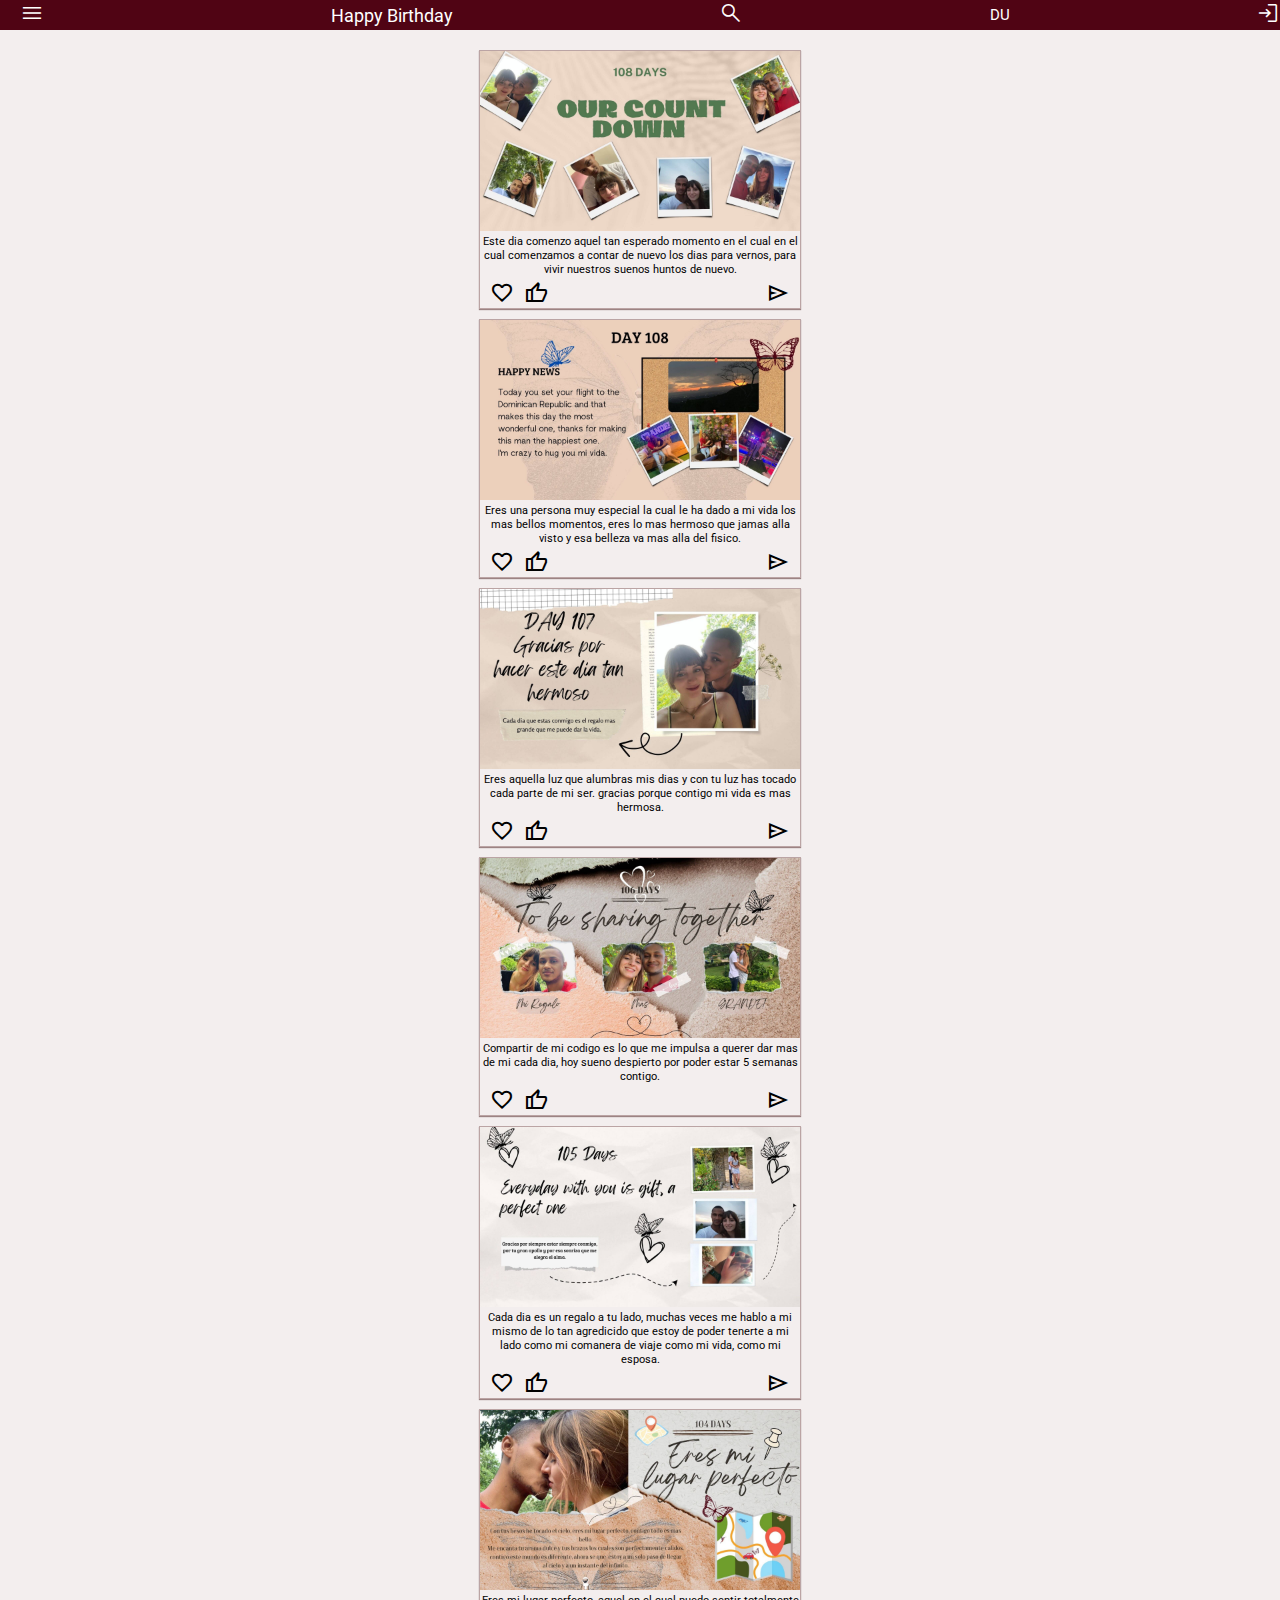
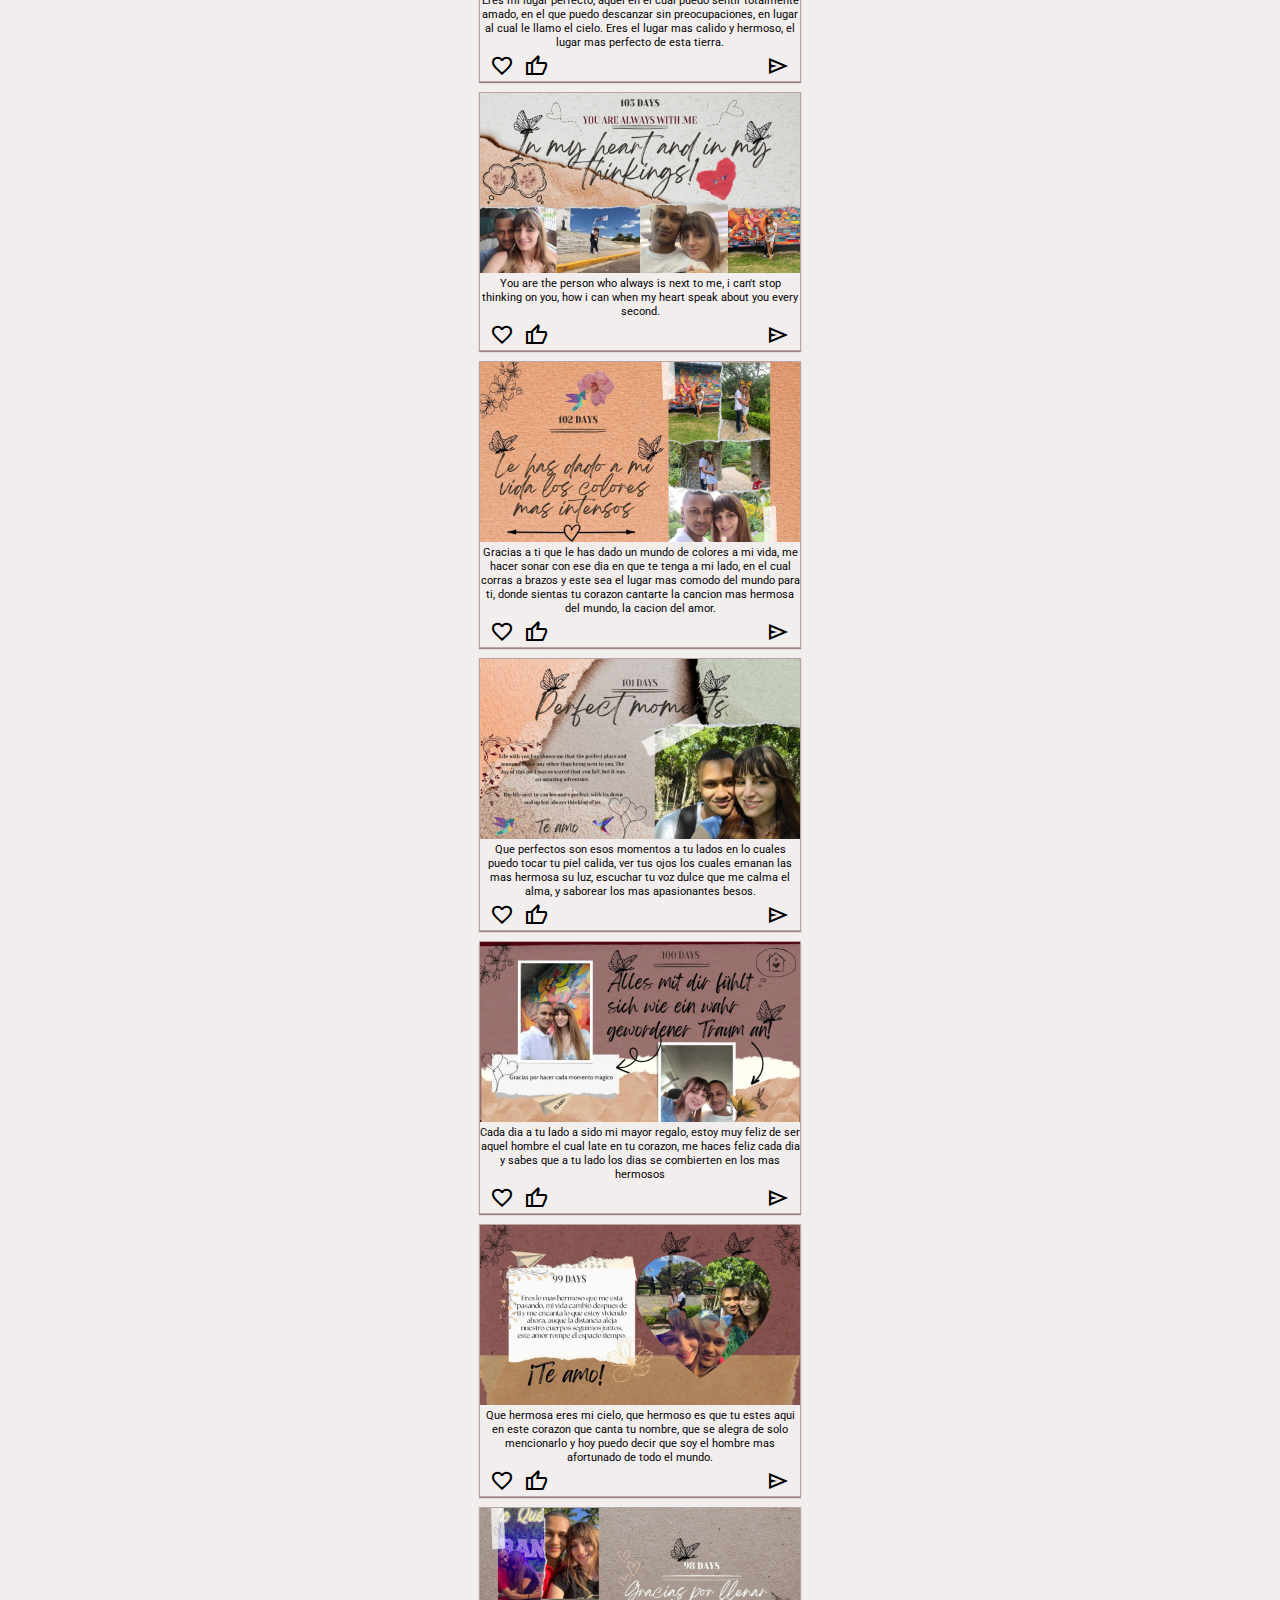
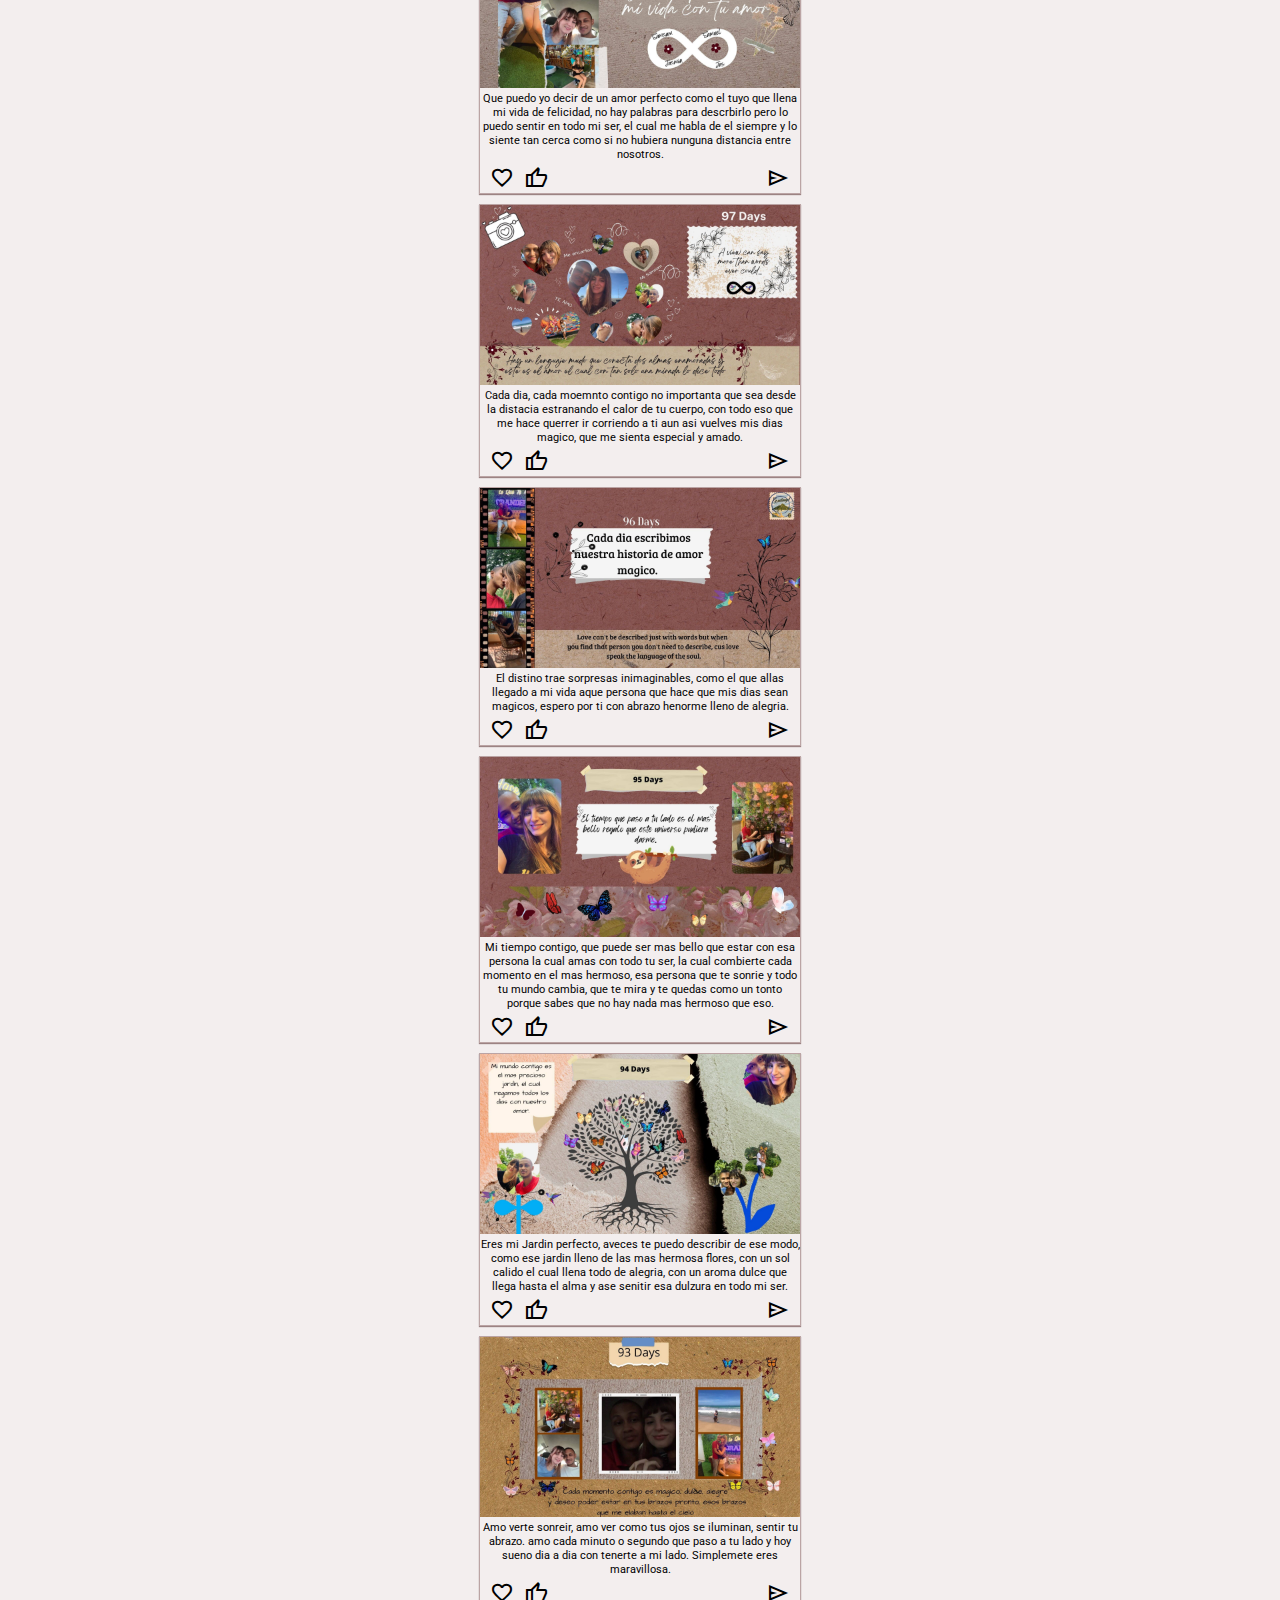
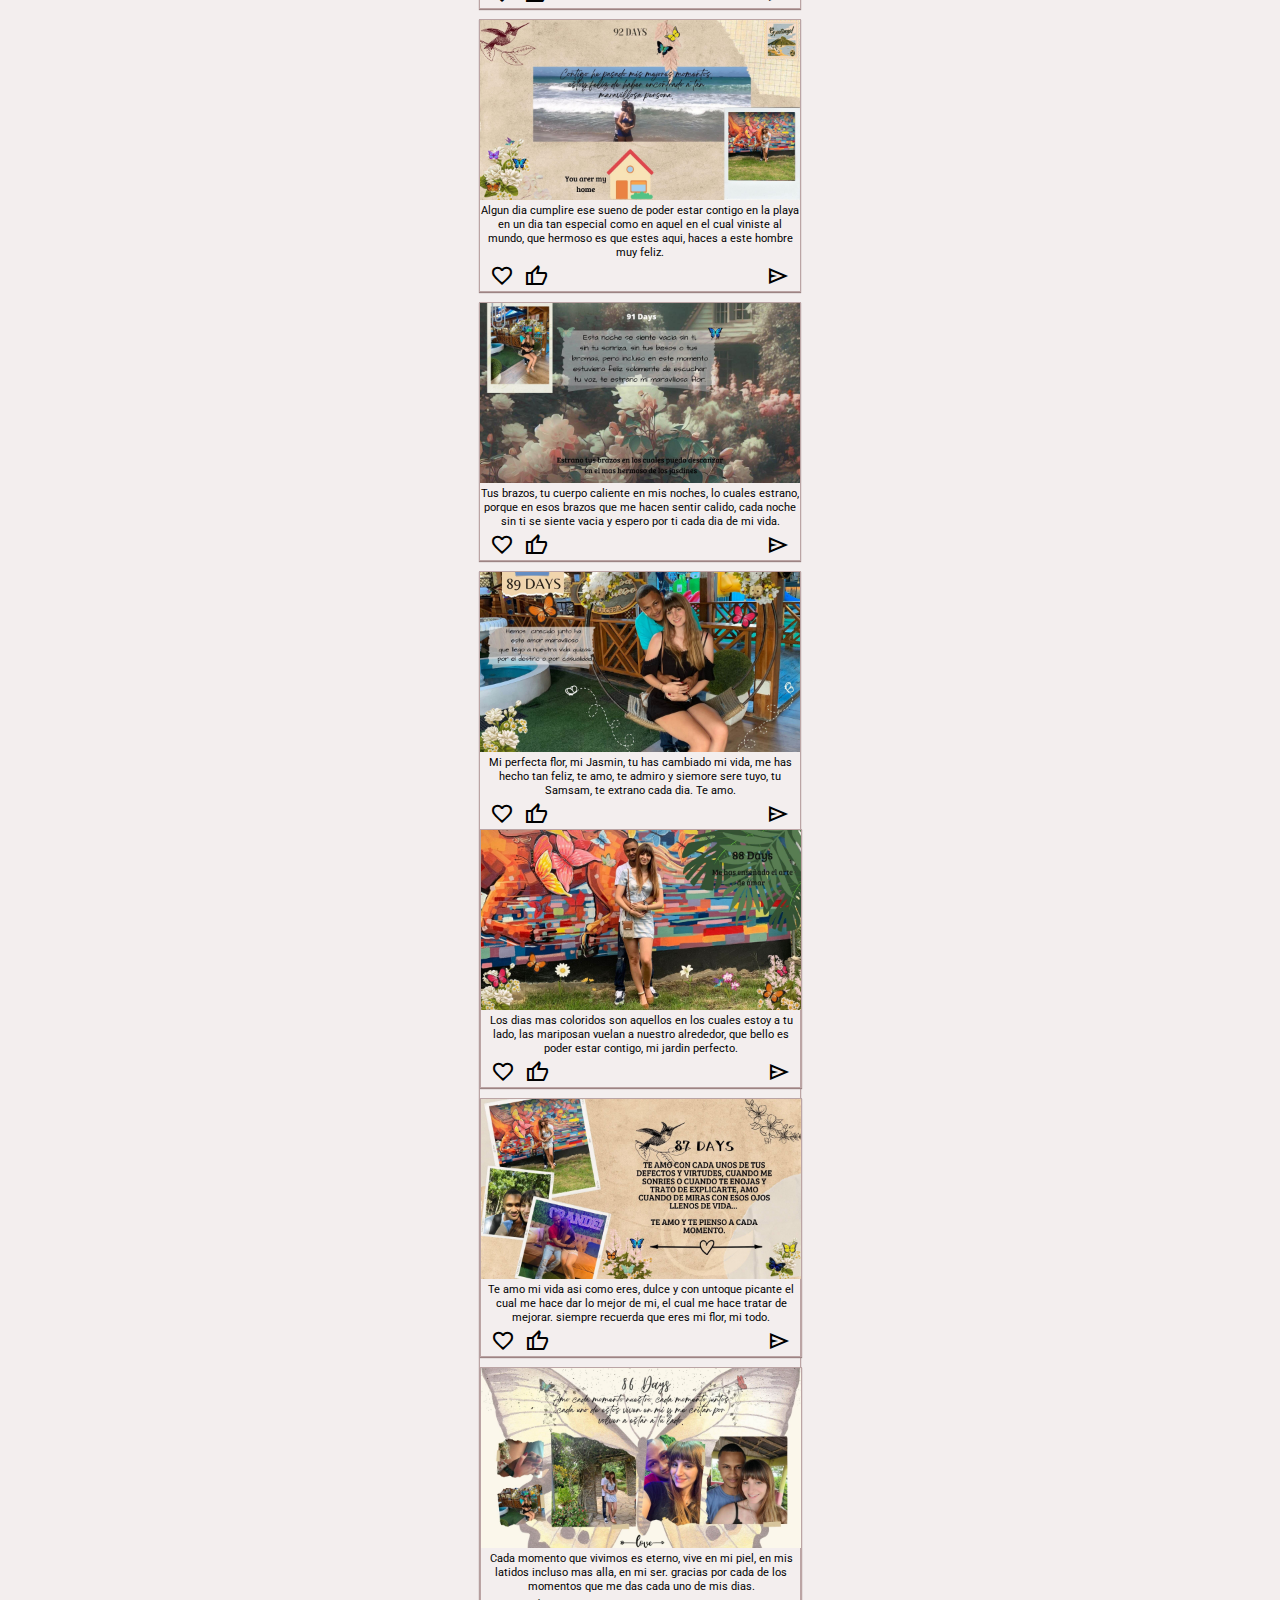
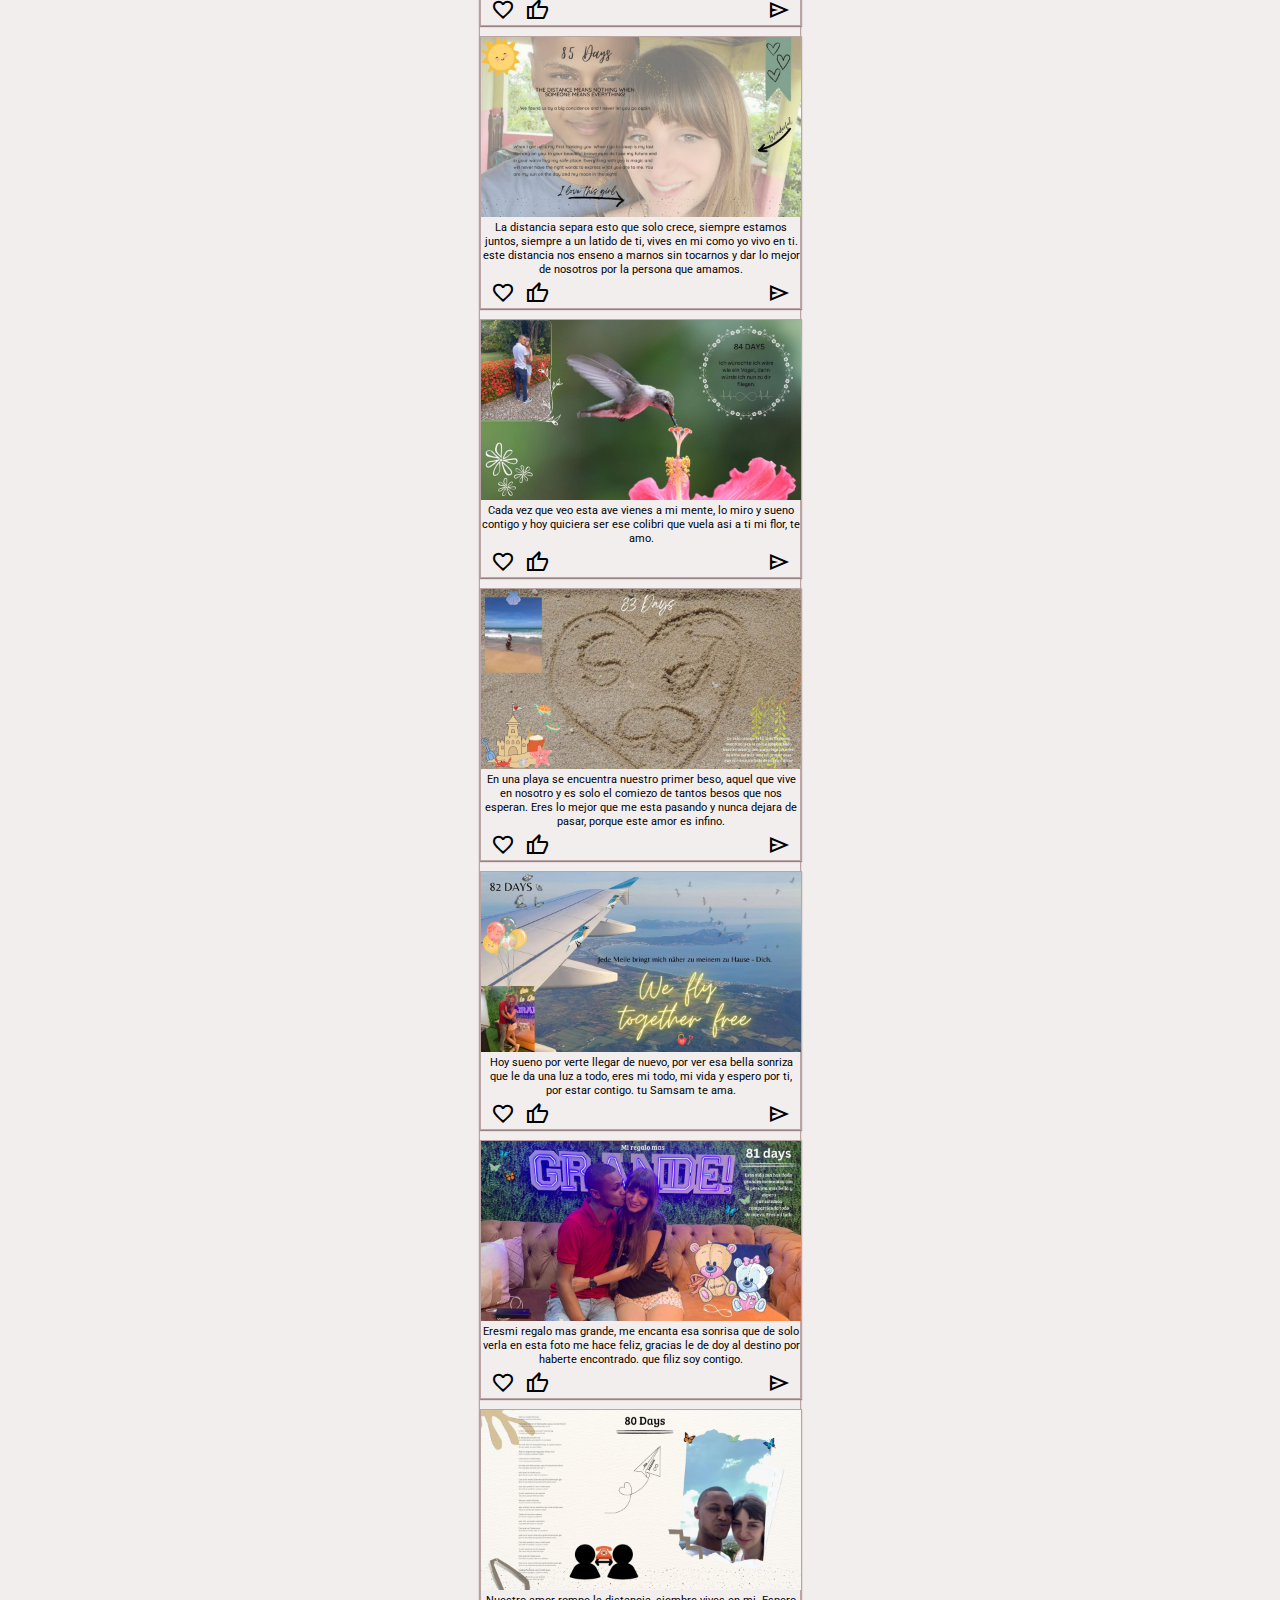
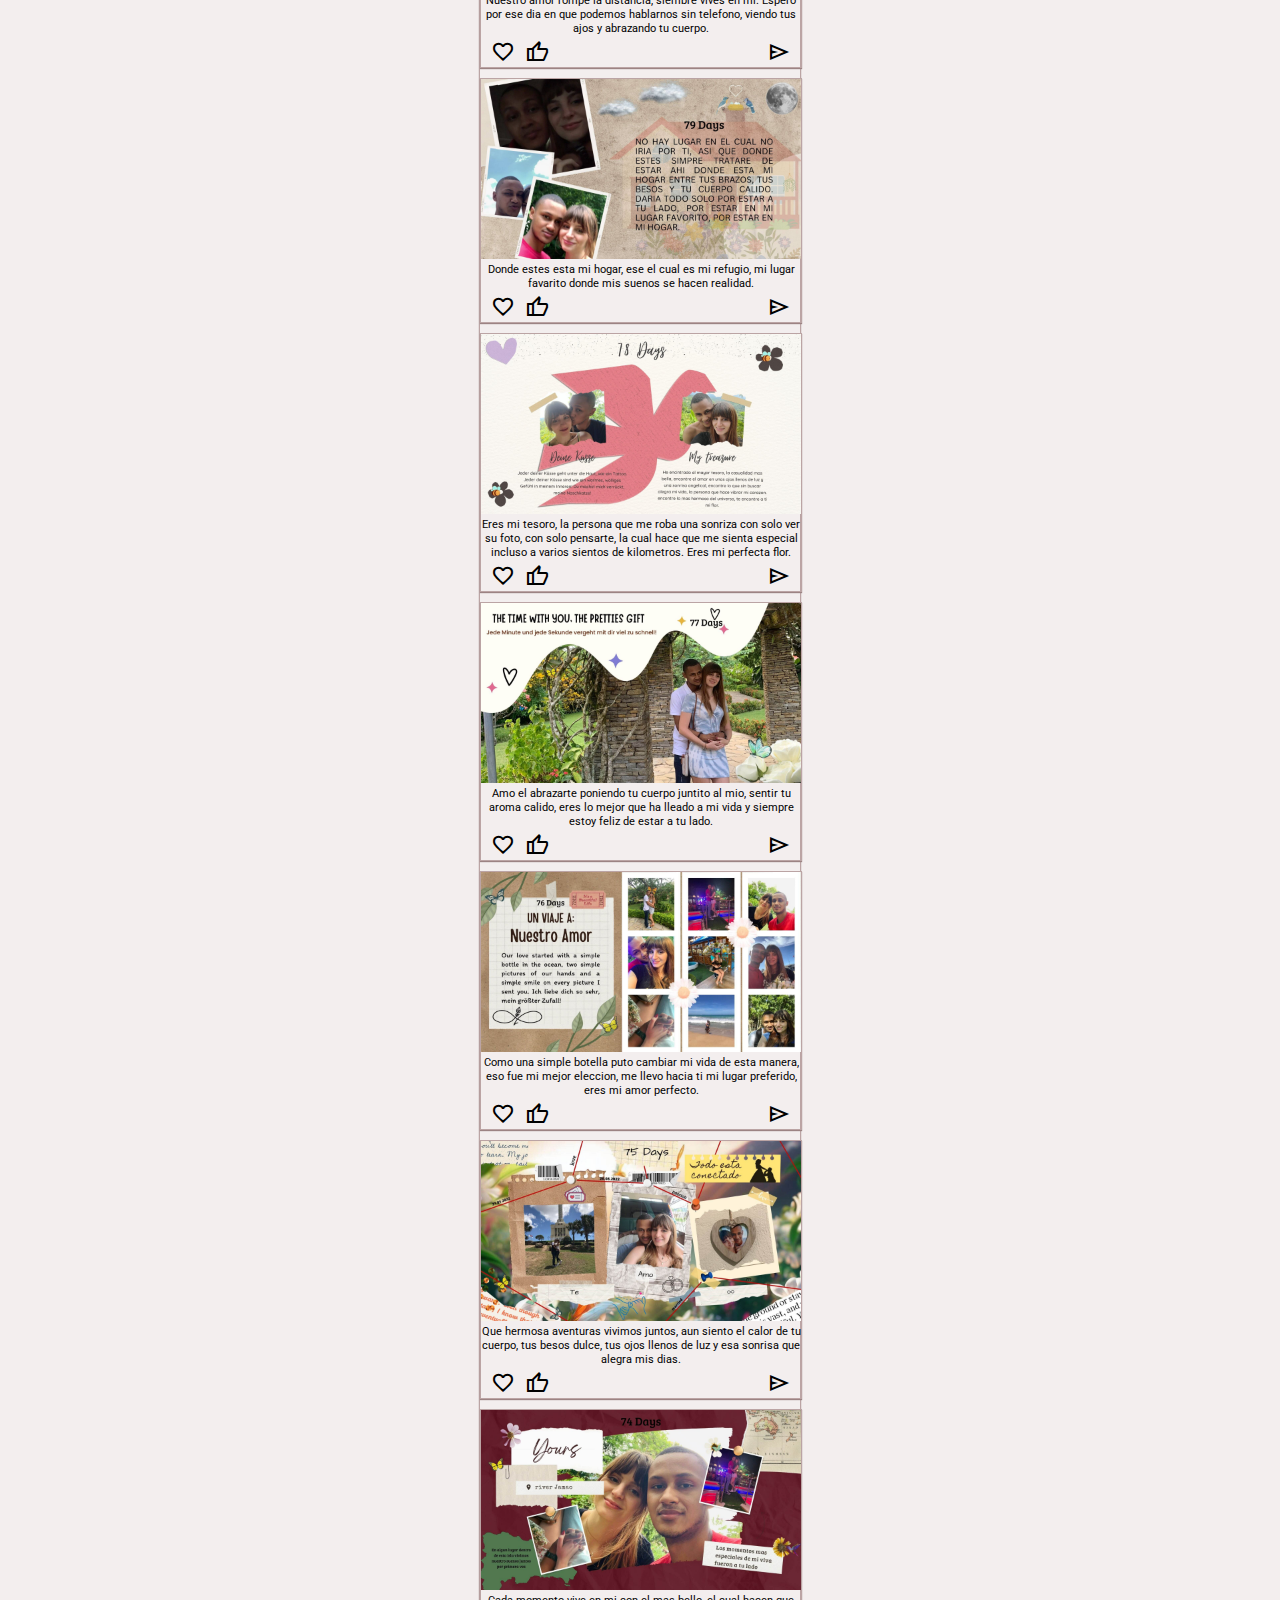
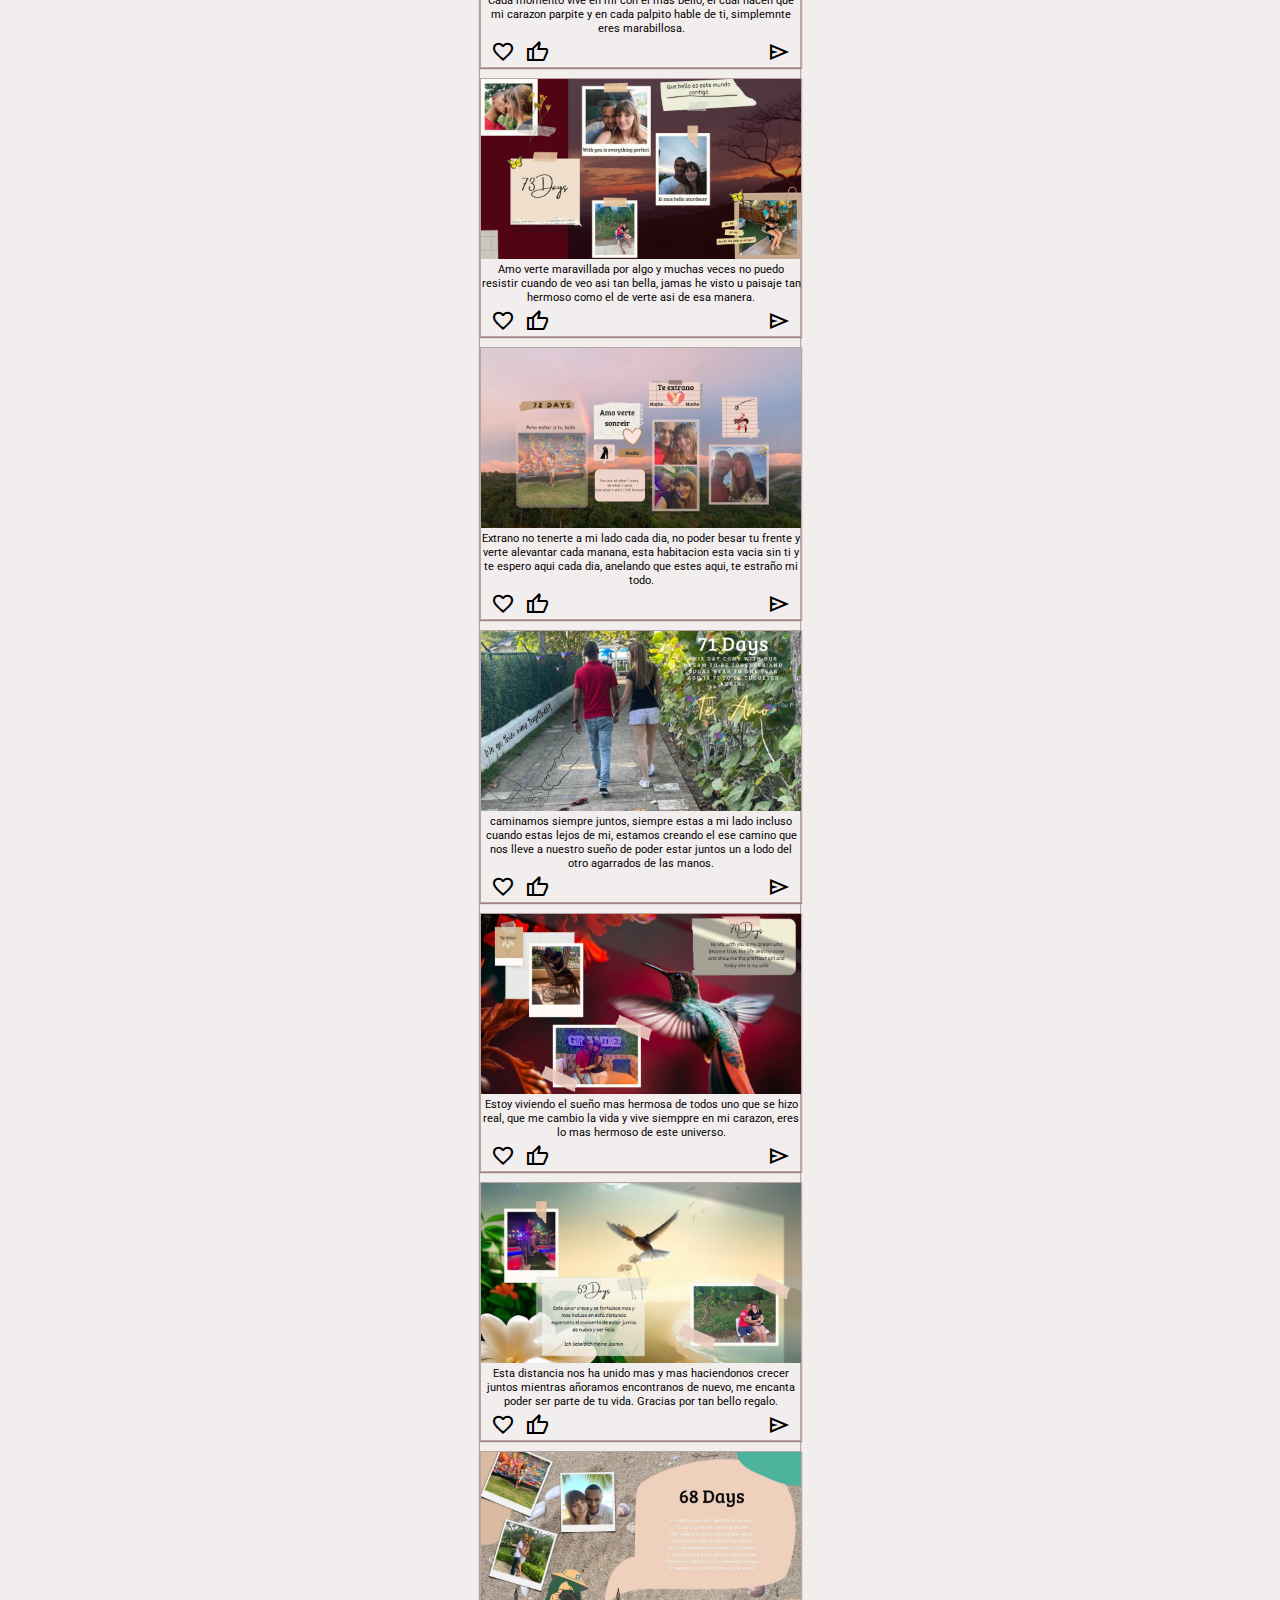
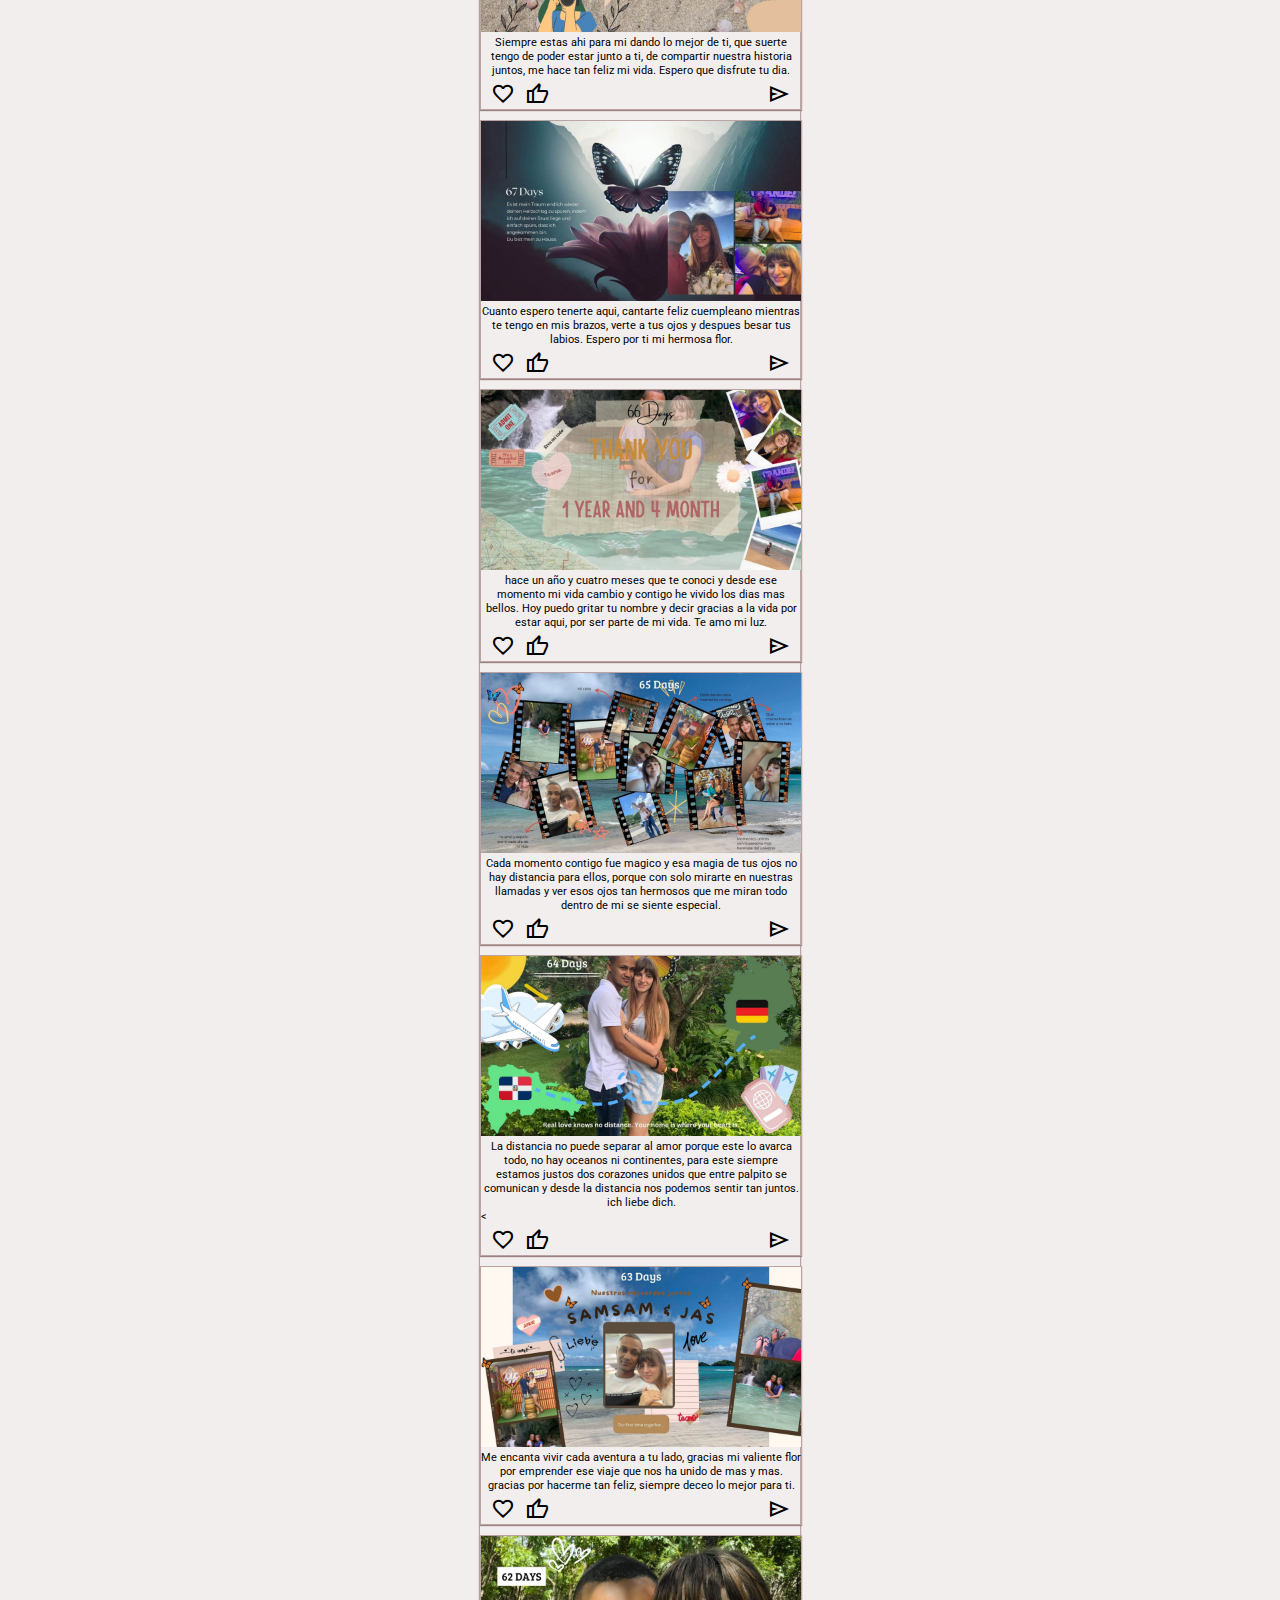
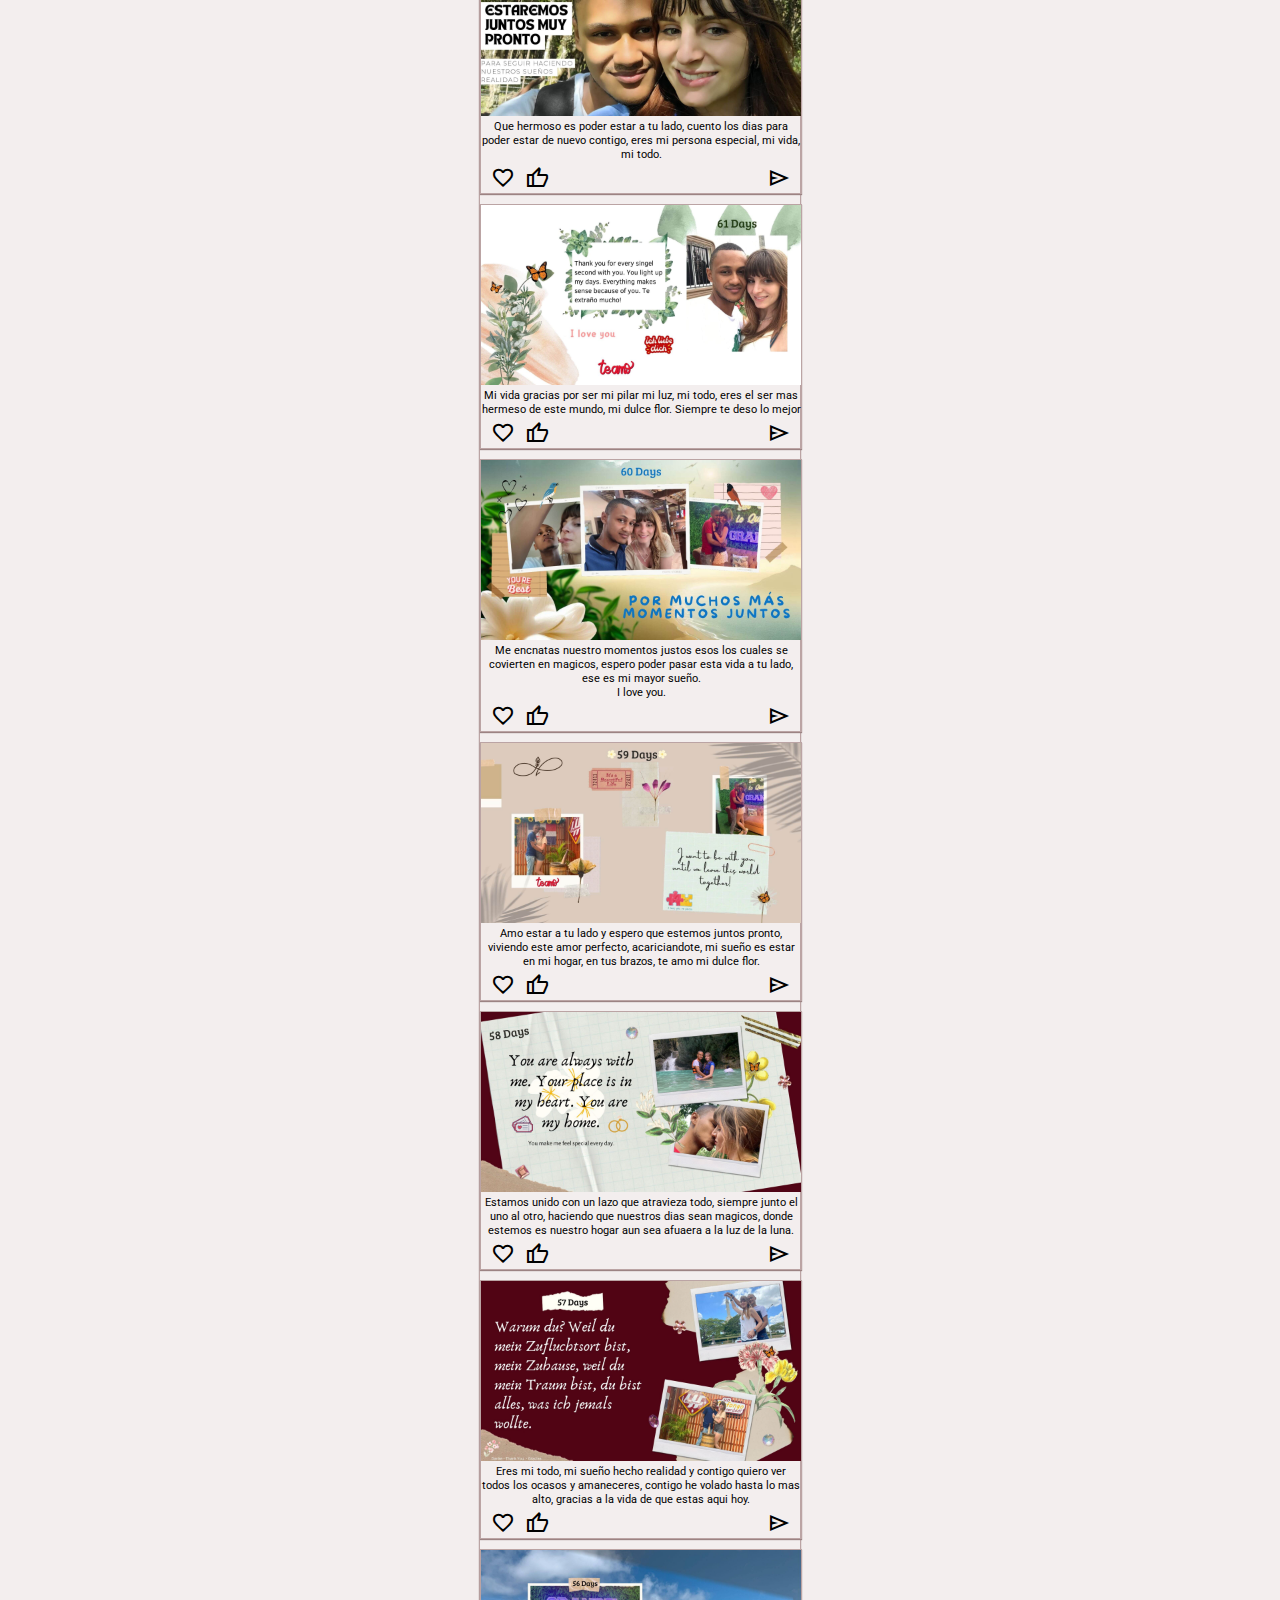
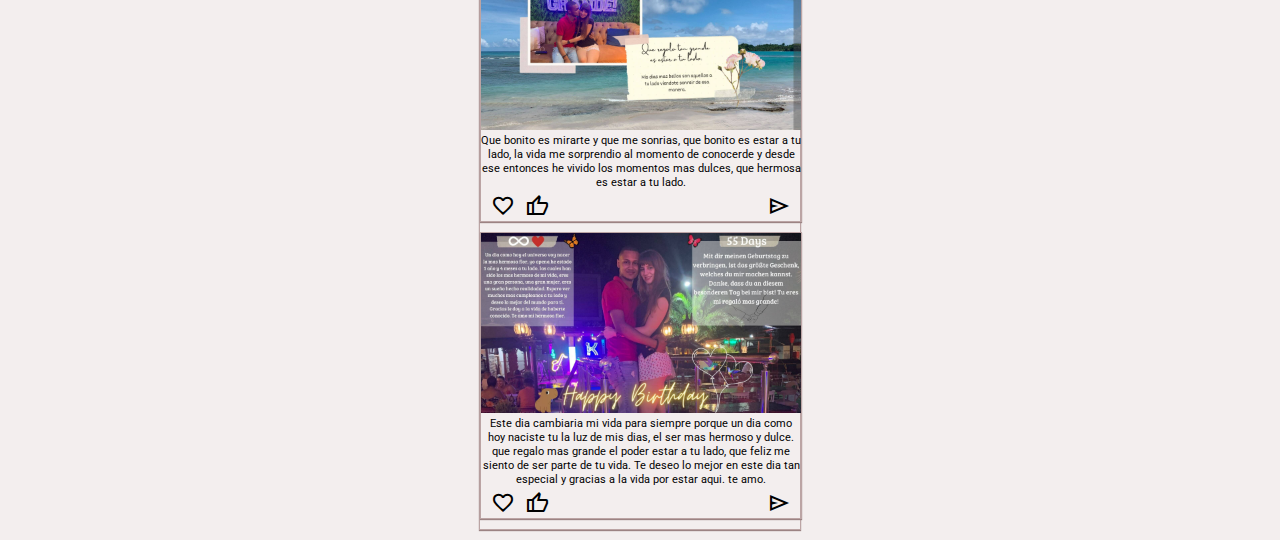
==== commit 8f891f18: "Add files via upload" ====
--- a/index.html
+++ b/index.html
@@ -1,5 +1,5 @@
 <!DOCTYPE html>
-<html lang="en">
+<html lang="es">
 <head>
     <meta charset="UTF-8">
     <meta http-equiv="X-UA-Compatible" content="IE=edge">
@@ -25,11 +25,15 @@
                             </span>
                     </a></li>
                     <li class="nav-text"><a href="">Happy Birthday </a></li>
-                    <li class="nav-login"><a href="">
+                     <li class="nav-login"><a href="">
                         <span class="material-symbols-outlined">
                             search
                             </span>
                     </a></li>
+                    <li class="nav-du"><a href="./german_version.html">
+                        <span>DU</span>
+                    </a></li>
+                    
                     <li class="nav-login"><a href="">
                         <span class="material-symbols-outlined">
                         login
@@ -118,7 +122,8 @@
                                 </span></li>
                         </ul>
                     </div>
-            </div>
+                </div>
+            </div>  
 
             <div class="first-contain box">
                 <figure>
@@ -168,7 +173,7 @@
                             </span></li>
                     </ul>
                 </div>
-
+            </div>
             <div class="first-contain box">
                 <figure>
                     <img src="./img/sectionPics/6.jpg" alt="Foto count douwn 80 days">
@@ -192,7 +197,7 @@
                             </span></li>
                     </ul>
                 </div>
-
+            </div>
             <div class="first-contain box">
                 <figure>
                     <img src="./img/sectionPics/7.jpg" alt="Foto count douwn 80 days">
@@ -200,22 +205,23 @@
                         You are the person who always is next to me, i can't stop thinking on you, how i can when my heart speak about you every second.
                     </figcaption>
                 </figure>
-                <<div class="interact-seccion">
-                    <ul class="interact-seccion-left">
-                        <li><span class="material-symbols-outlined" onclick="changeColor()">
-                            favorite
-                            </span></li>
-                        <li><span class="material-symbols-outlined" onclick="likeColor()">
-                            thumb_up
-                            </span></li>
-                    </ul>
-
-                    <ul class="interact-seccion-right">
-                        <li><span class="material-symbols-outlined">
-                            send
-                            </span></li>
-                    </ul>
-                </div>
+                <div class="interact-seccion">
+                    <ul class="interact-seccion-left">
+                        <li><span class="material-symbols-outlined" onclick="changeColor()">
+                            favorite
+                            </span></li>
+                        <li><span class="material-symbols-outlined" onclick="likeColor()">
+                            thumb_up
+                            </span></li>
+                    </ul>
+
+                    <ul class="interact-seccion-right">
+                        <li><span class="material-symbols-outlined">
+                            send
+                            </span></li>
+                    </ul>
+                </div>
+            </div>
 
             <div class="first-contain box">
                 <figure>
@@ -240,6 +246,7 @@
                             </span></li>
                     </ul>
                 </div>
+            </div>
 
             <div class="first-contain box">
                 <figure>
@@ -264,6 +271,7 @@
                             </span></li>
                     </ul>
                 </div>
+            </div>
 
             <div class="first-contain box">
                 <figure>
@@ -288,6 +296,7 @@
                             </span></li>
                     </ul>
                 </div>
+            </div>
 
             <div class="first-contain box">
                 <figure>
@@ -312,6 +321,7 @@
                             </span></li>
                     </ul>
                 </div>
+            </div>
 
             <div class="first-contain box">
                 <figure>
@@ -336,6 +346,7 @@
                             </span></li>
                     </ul>
                 </div>
+            </div>
 
             <div class="first-contain box">
                 <figure>
@@ -360,6 +371,7 @@
                             </span></li>
                     </ul>
                 </div>
+            </div>
 
             <div class="first-contain box">
                 <figure>
--- a/style.css
+++ b/style.css
@@ -25,16 +25,24 @@
 
 }
 
-header .nav-right .list-right   {
-    /* display: flex; */
+header a {
+    text-decoration: none;
+    color: white;
+}
+
+/* header .nav-right .list-right   {
+    display: flex;
     list-style: none;
-    width: 350px;
+    width: 100%;
     
-}
+} */
 
 header .nav-right .list-right   {
     display: flex;
-    justify-content: space-around;
+    justify-content: space-between;
+    align-items: center;
+    list-style: none;
+    width: 100%;
 }
 
 
@@ -66,6 +74,10 @@
   'opsz' 48
 
 
+}
+
+header .nav-right .nav-search .nav-lan a span {
+    color: #FFFFFF;
 }
 
 
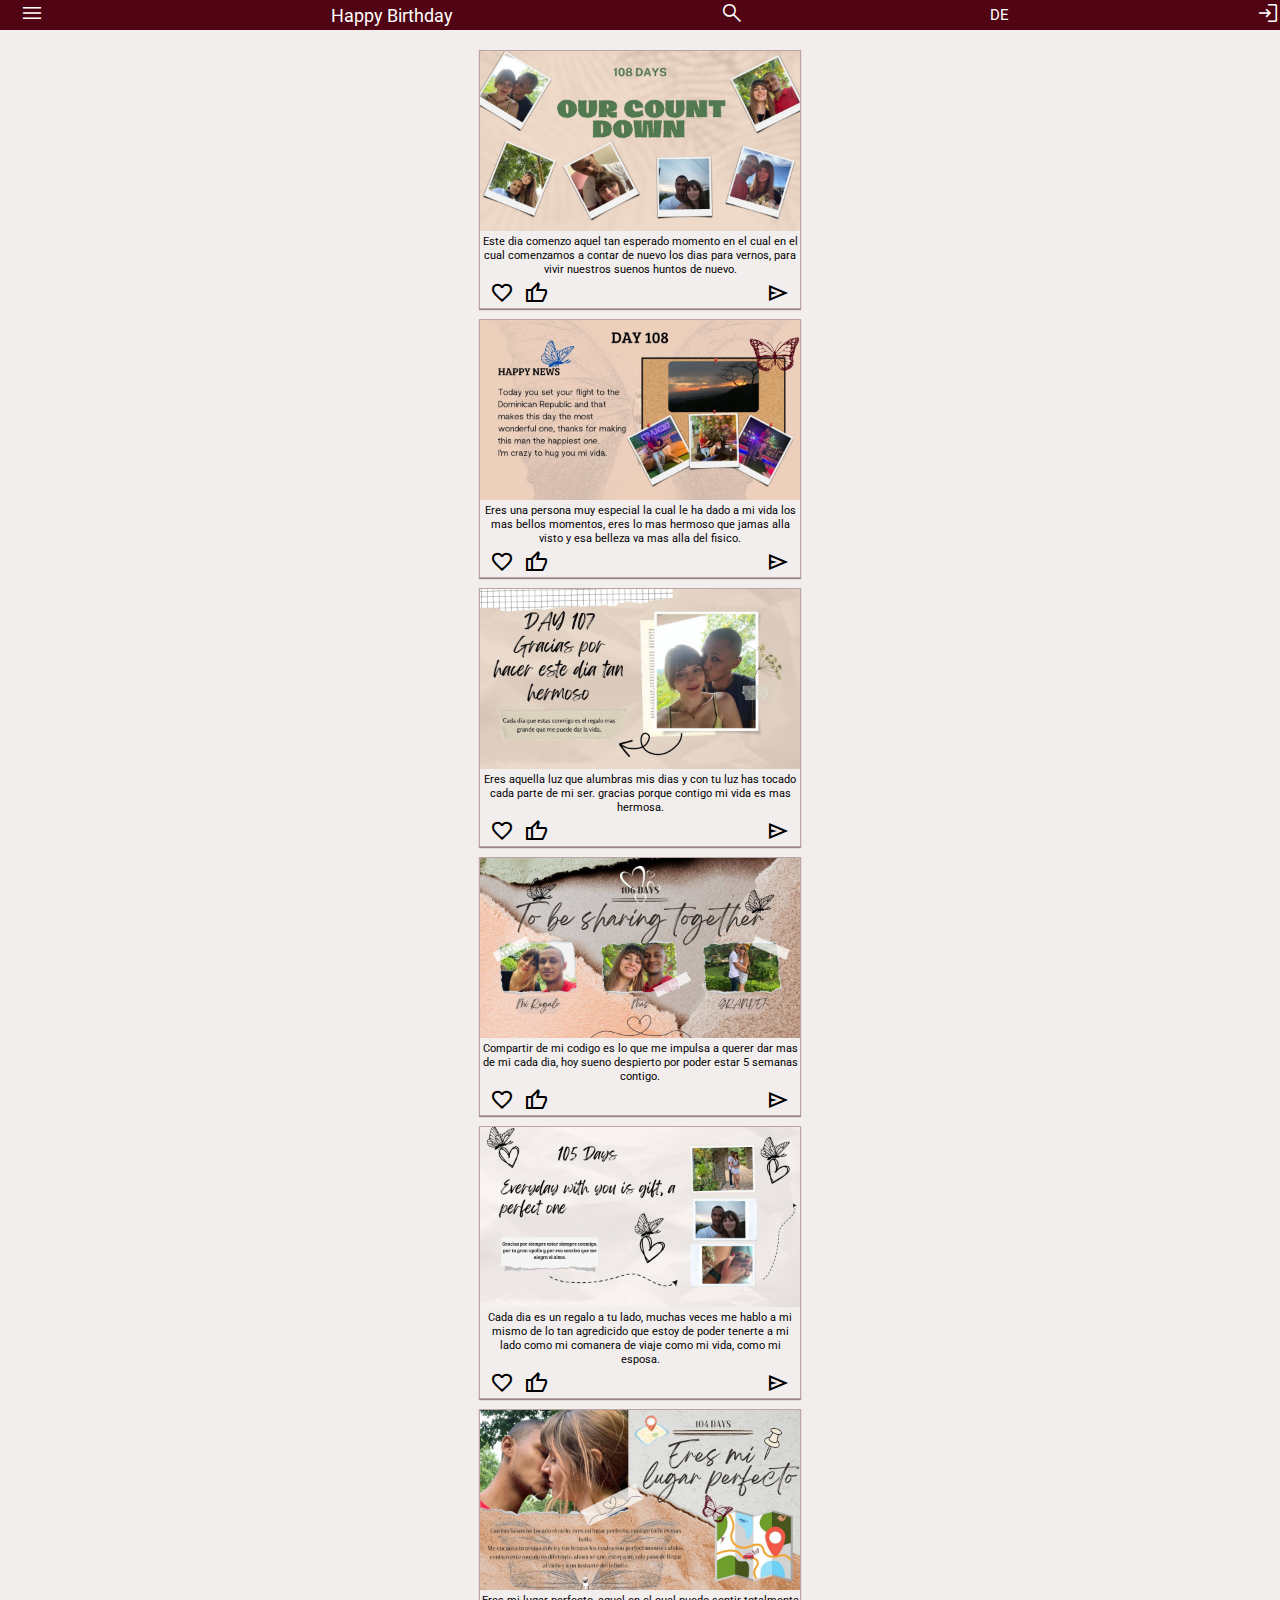
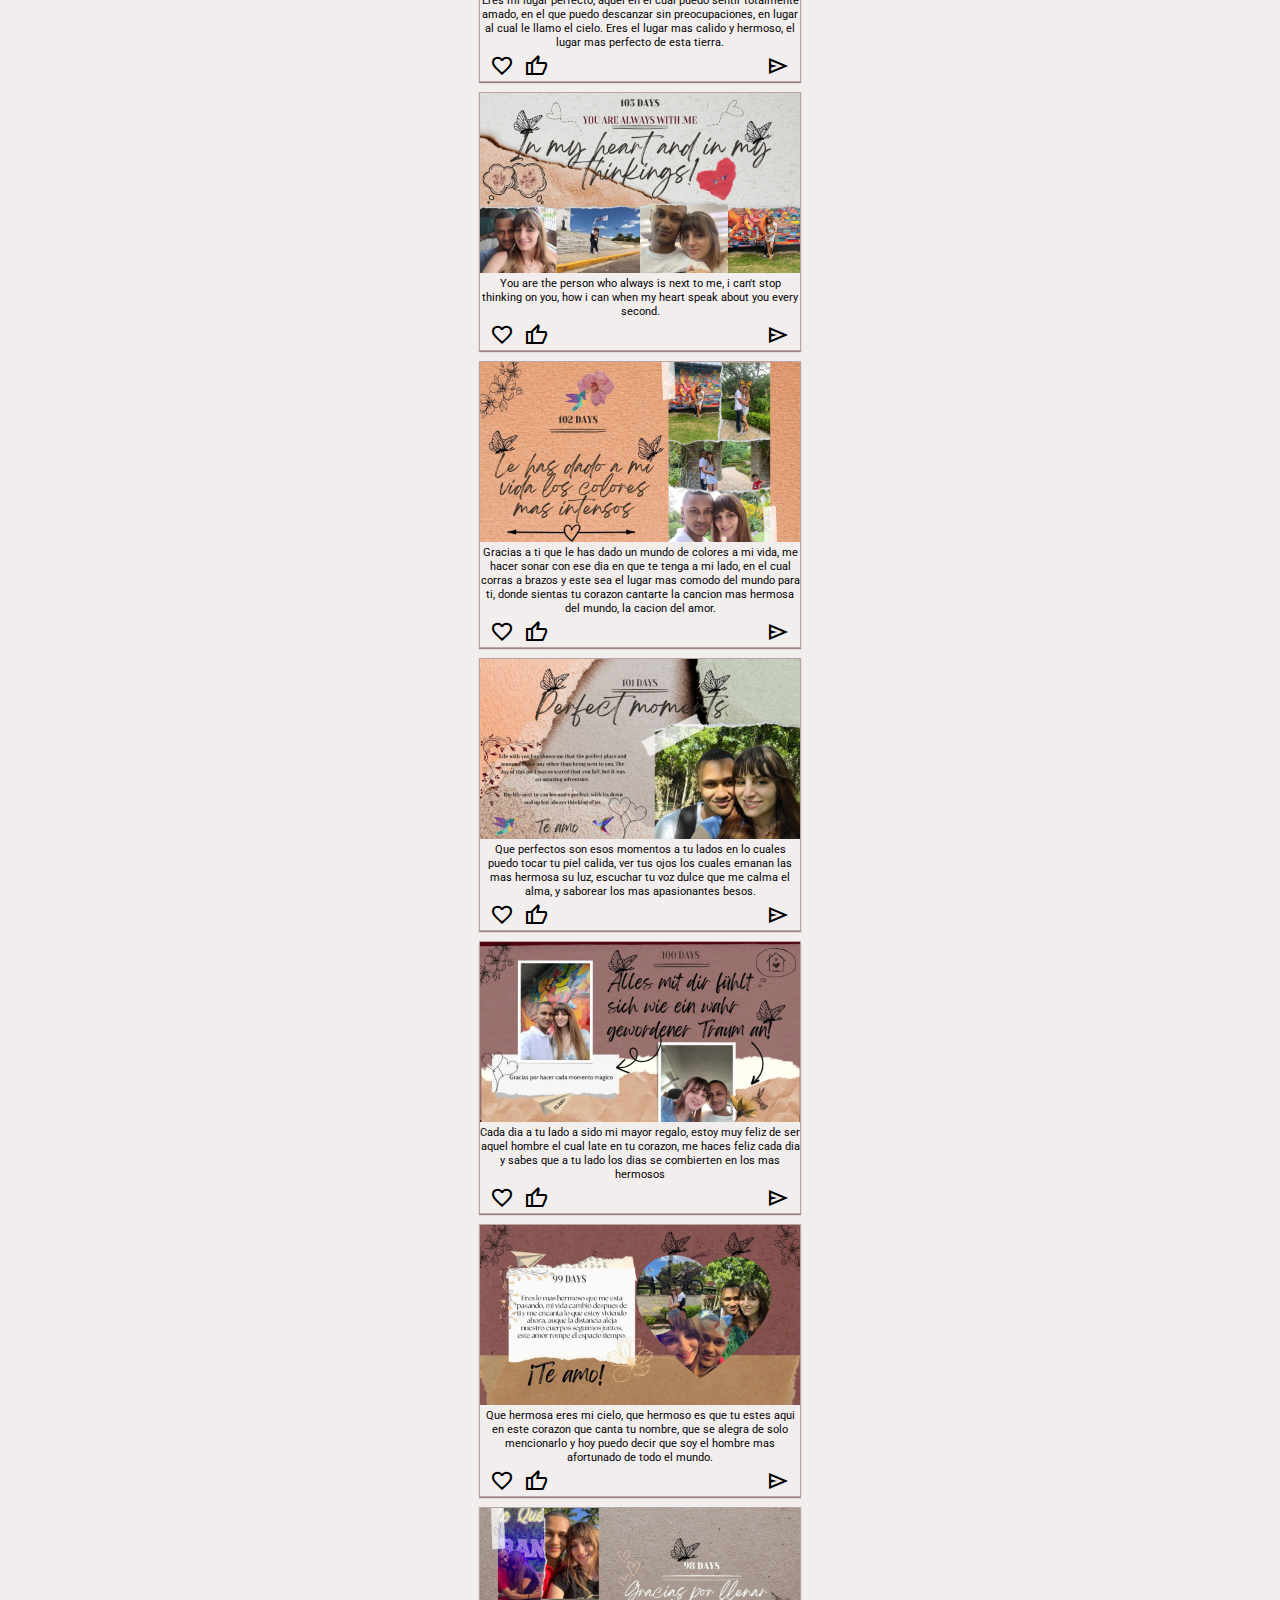
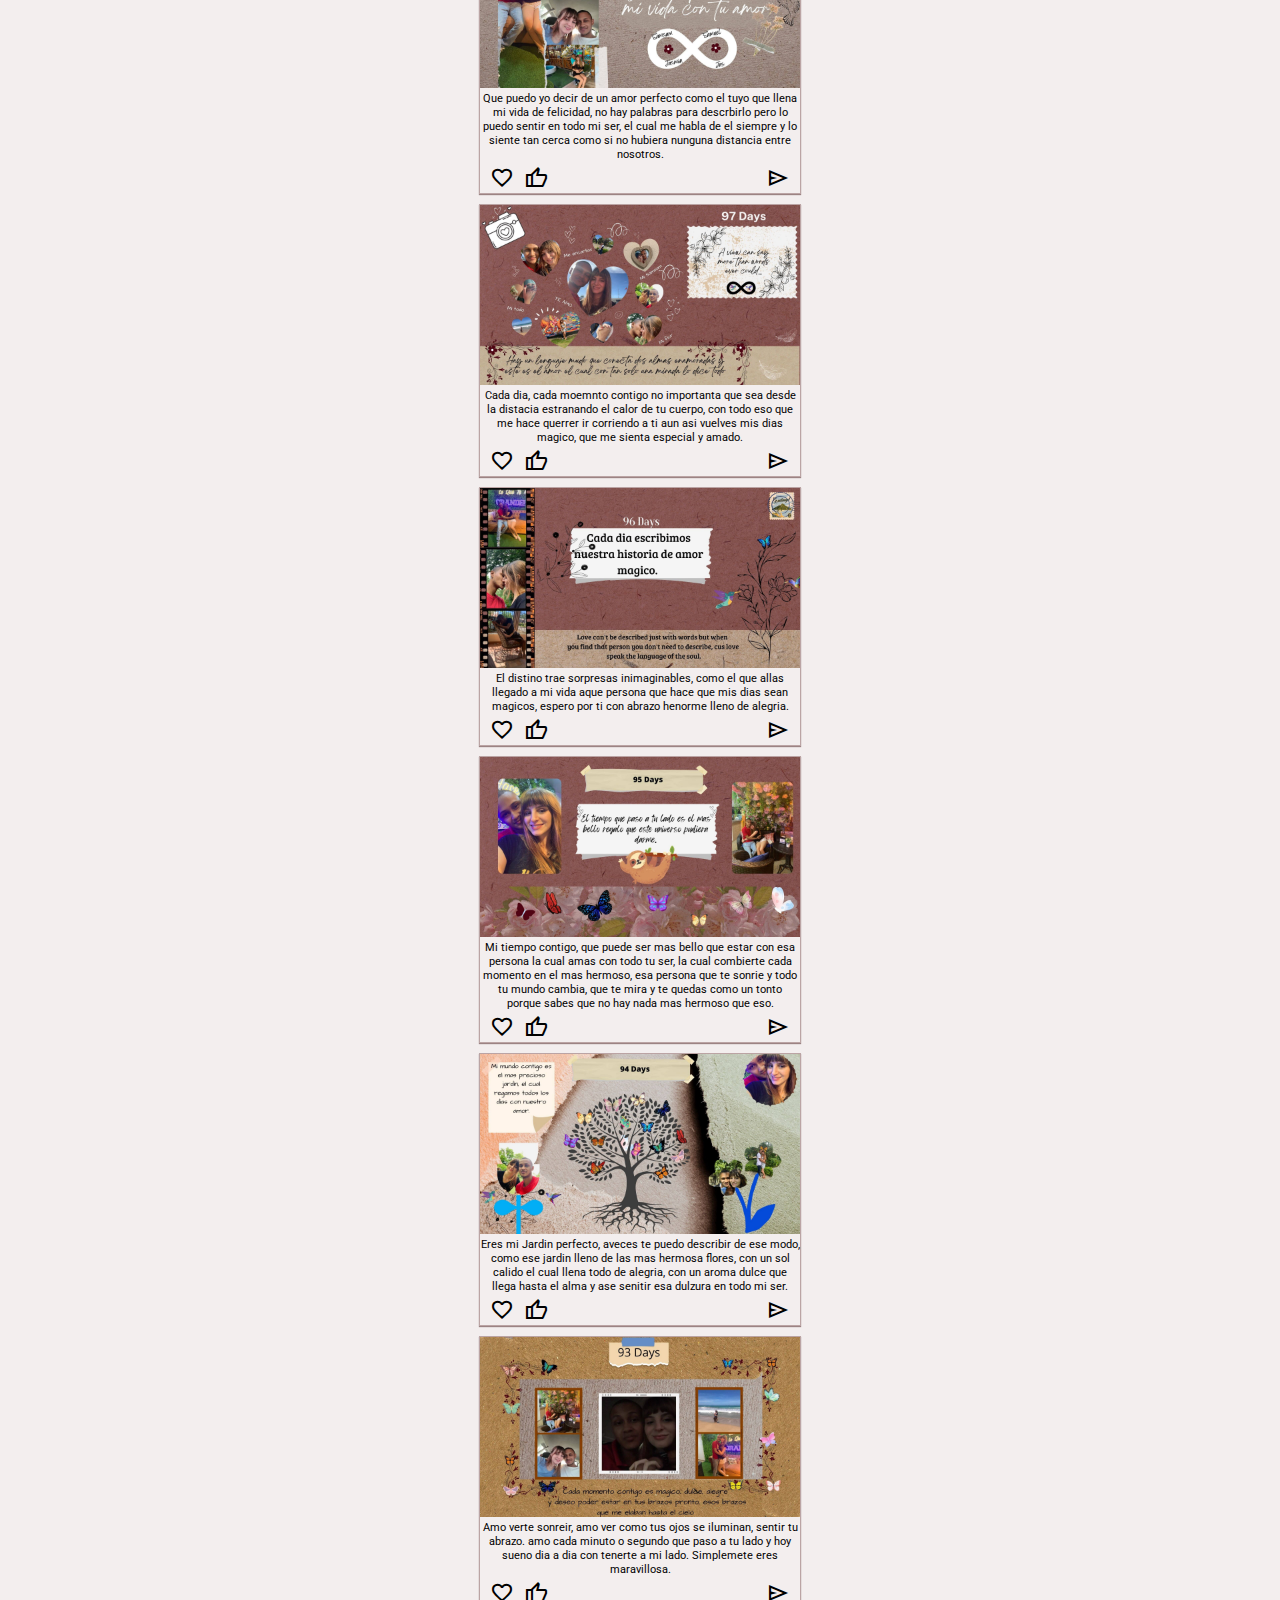
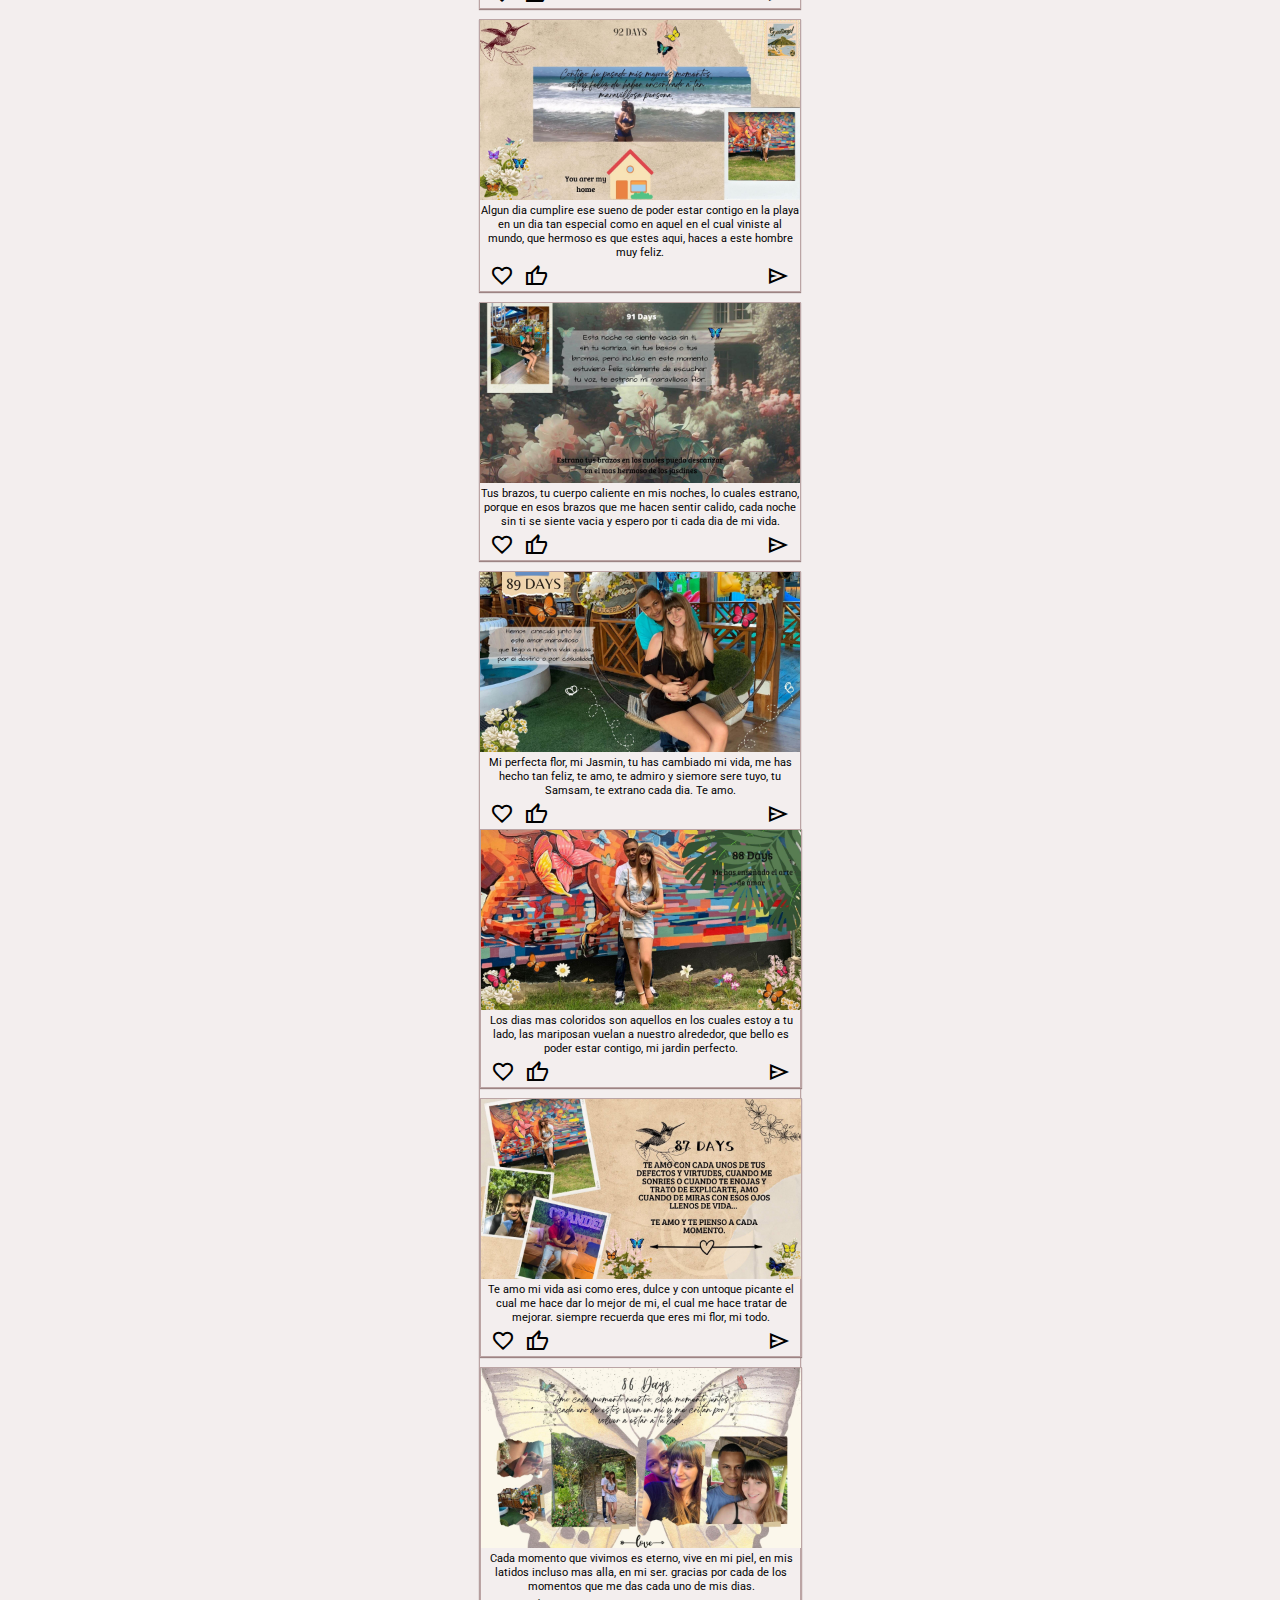
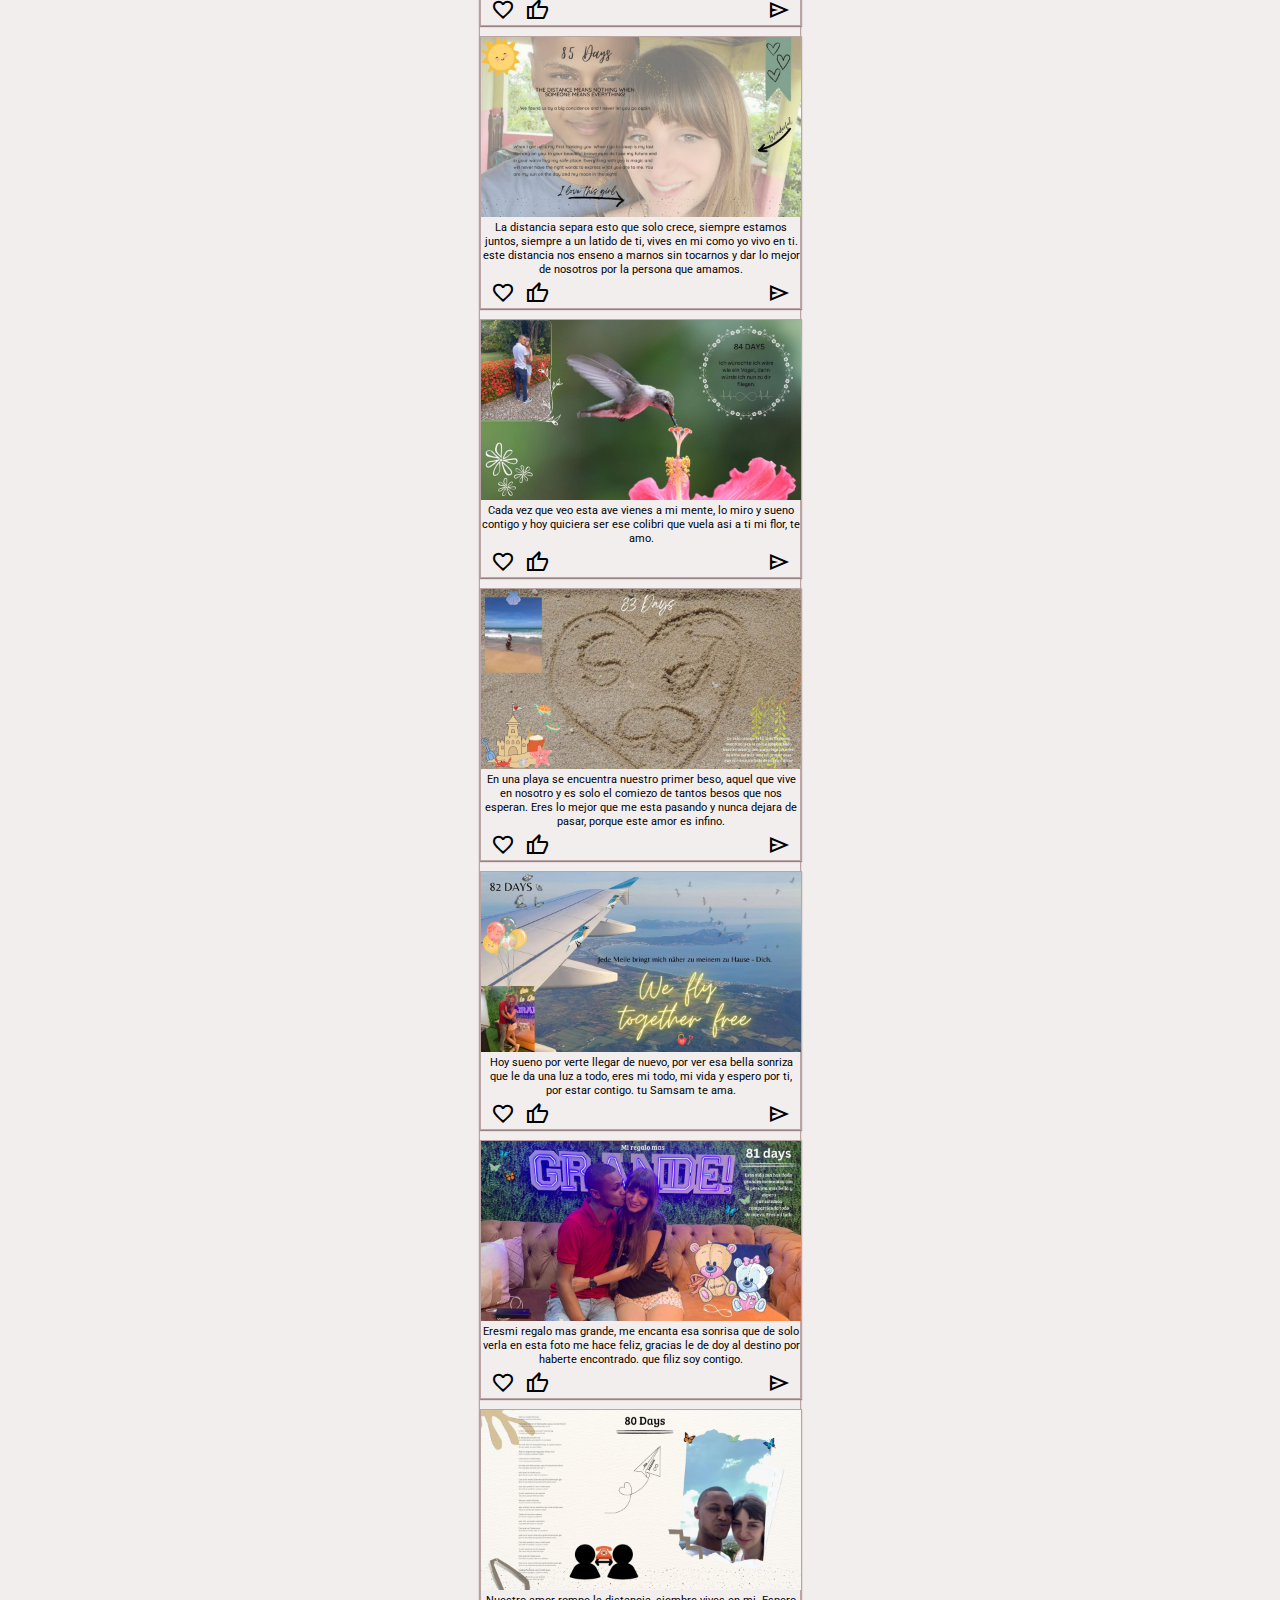
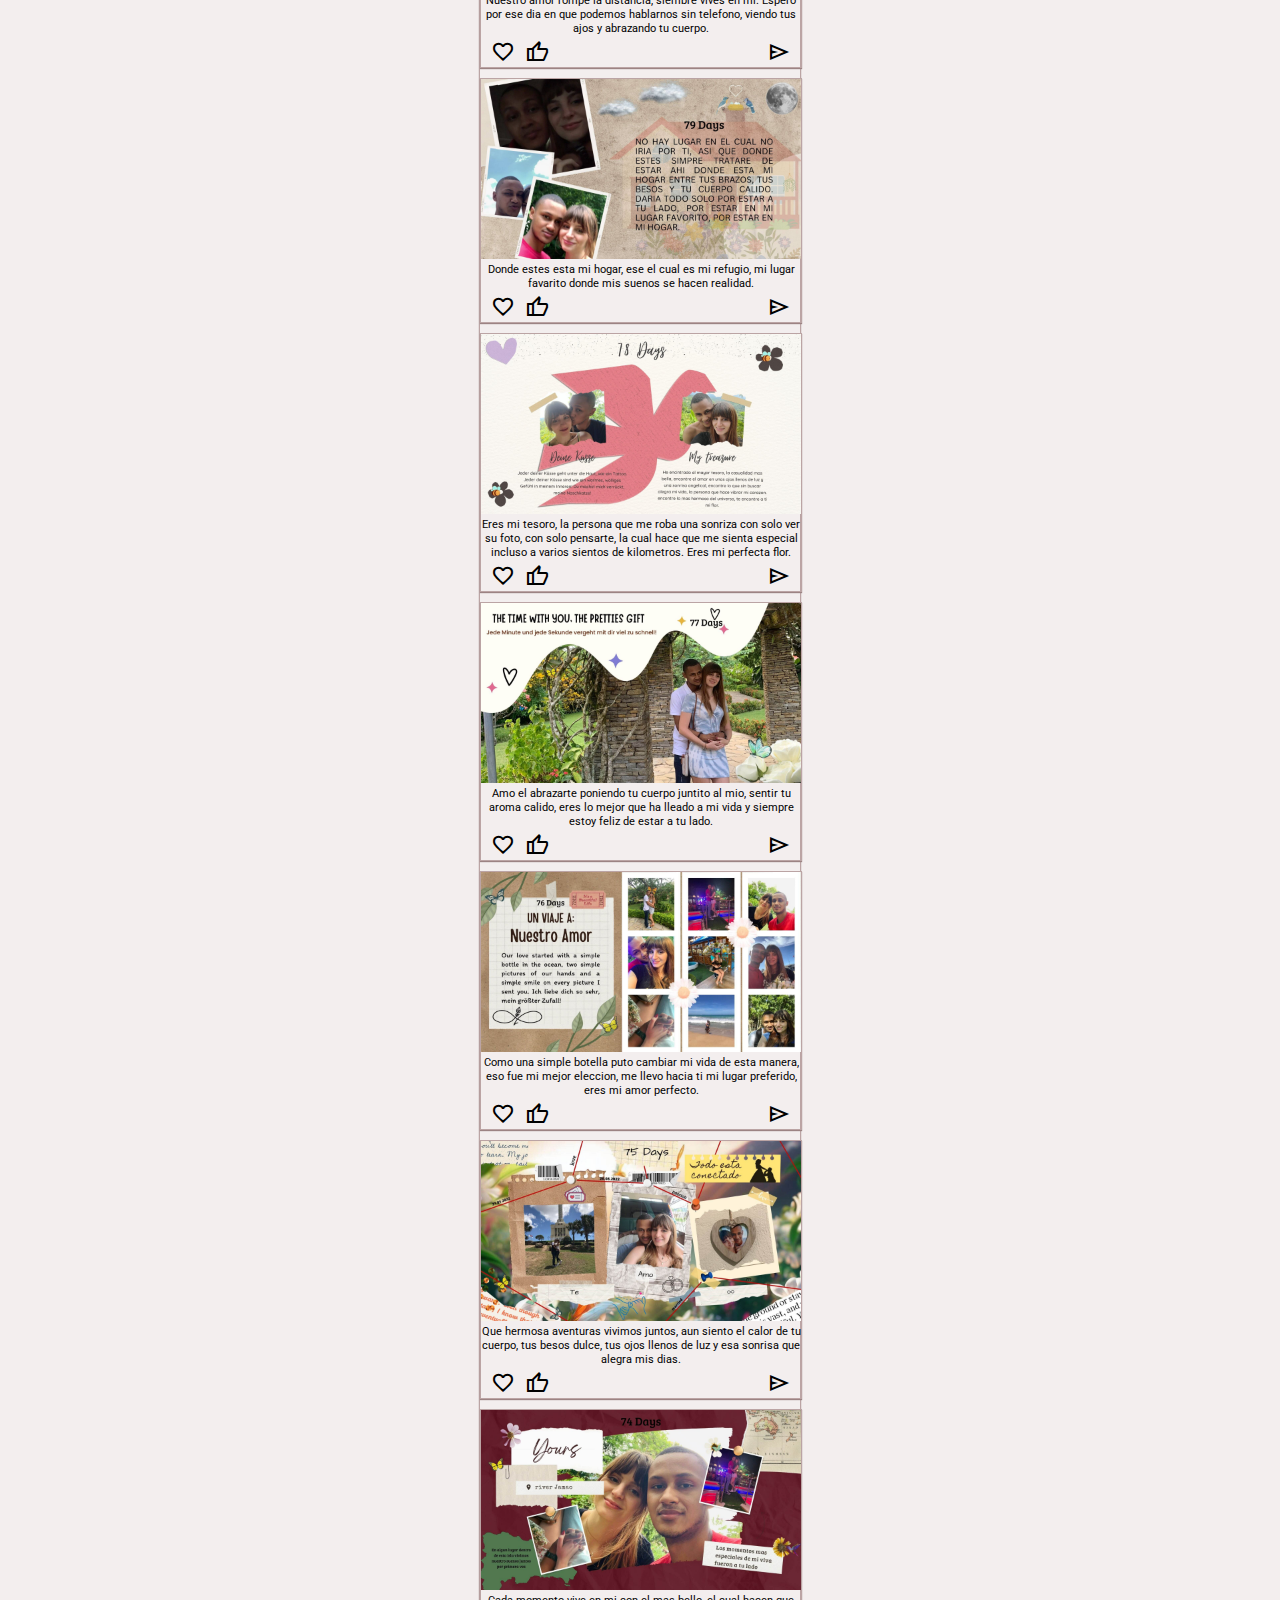
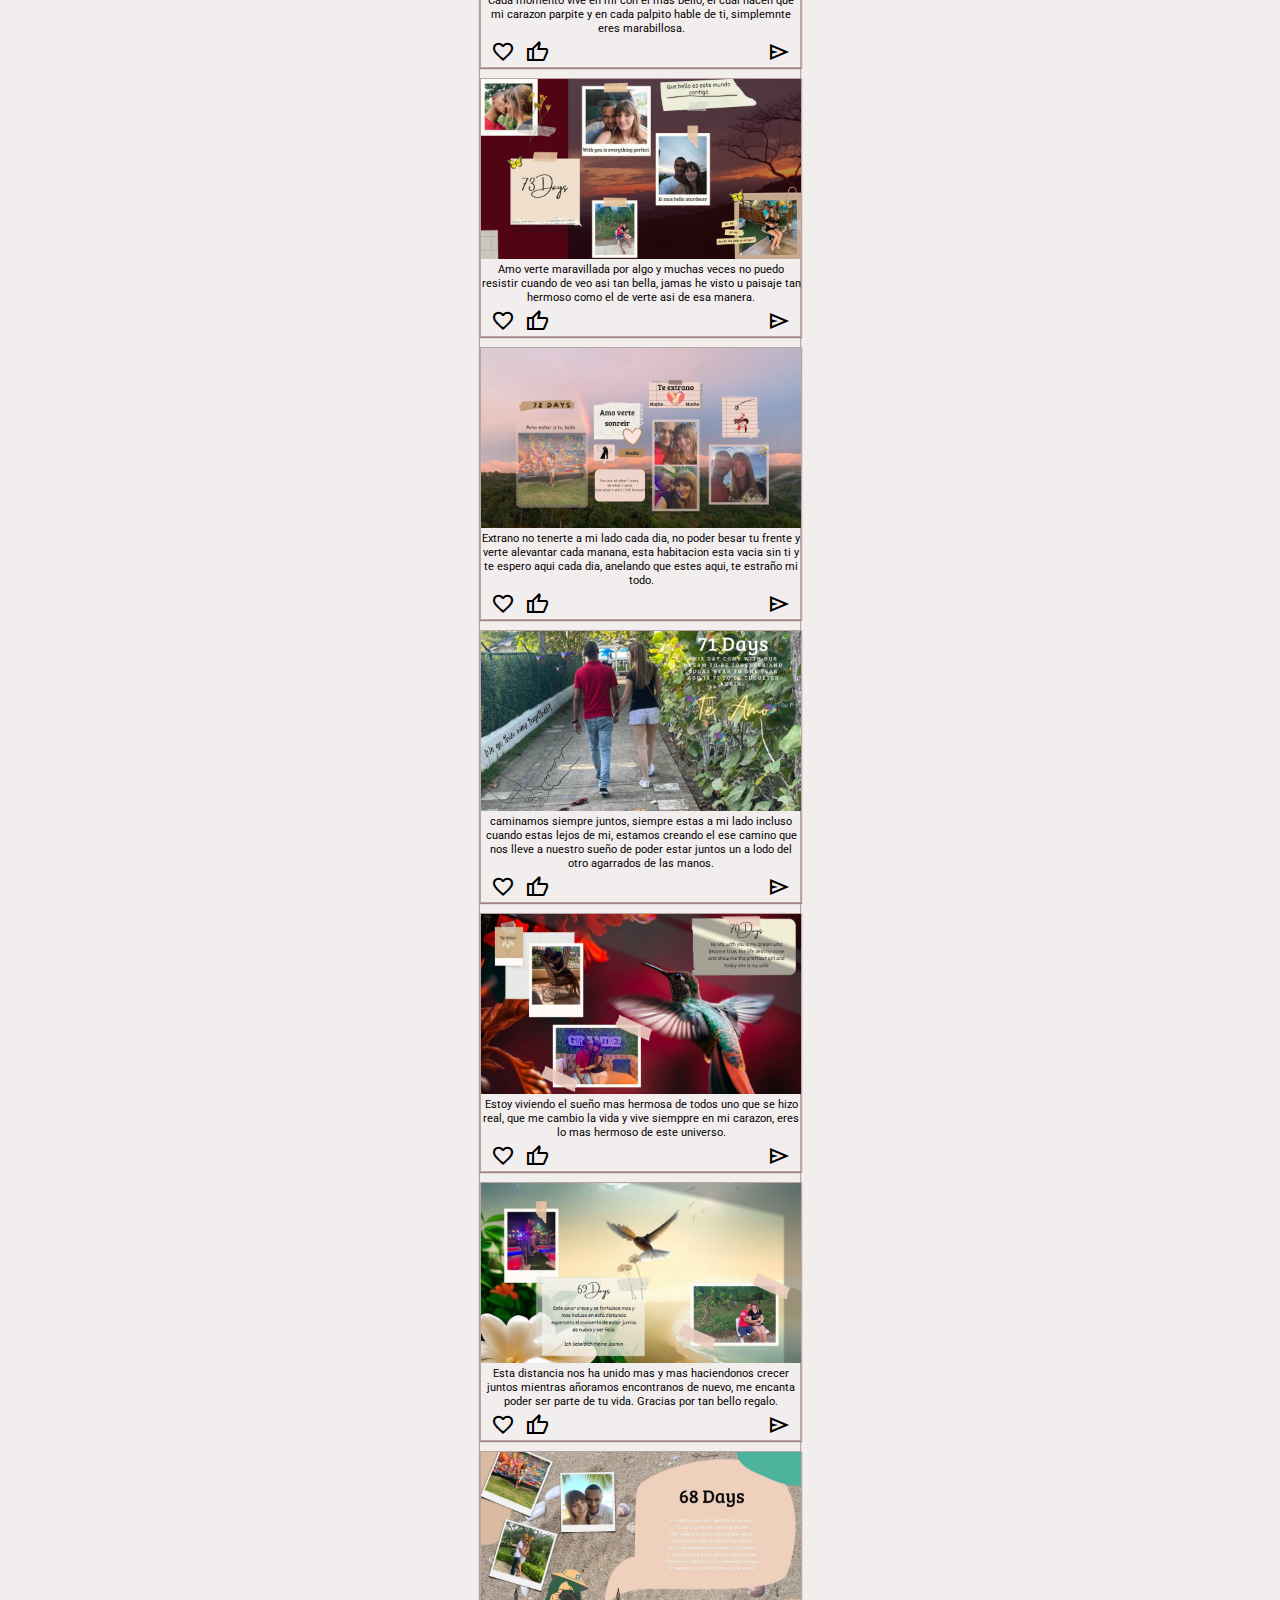
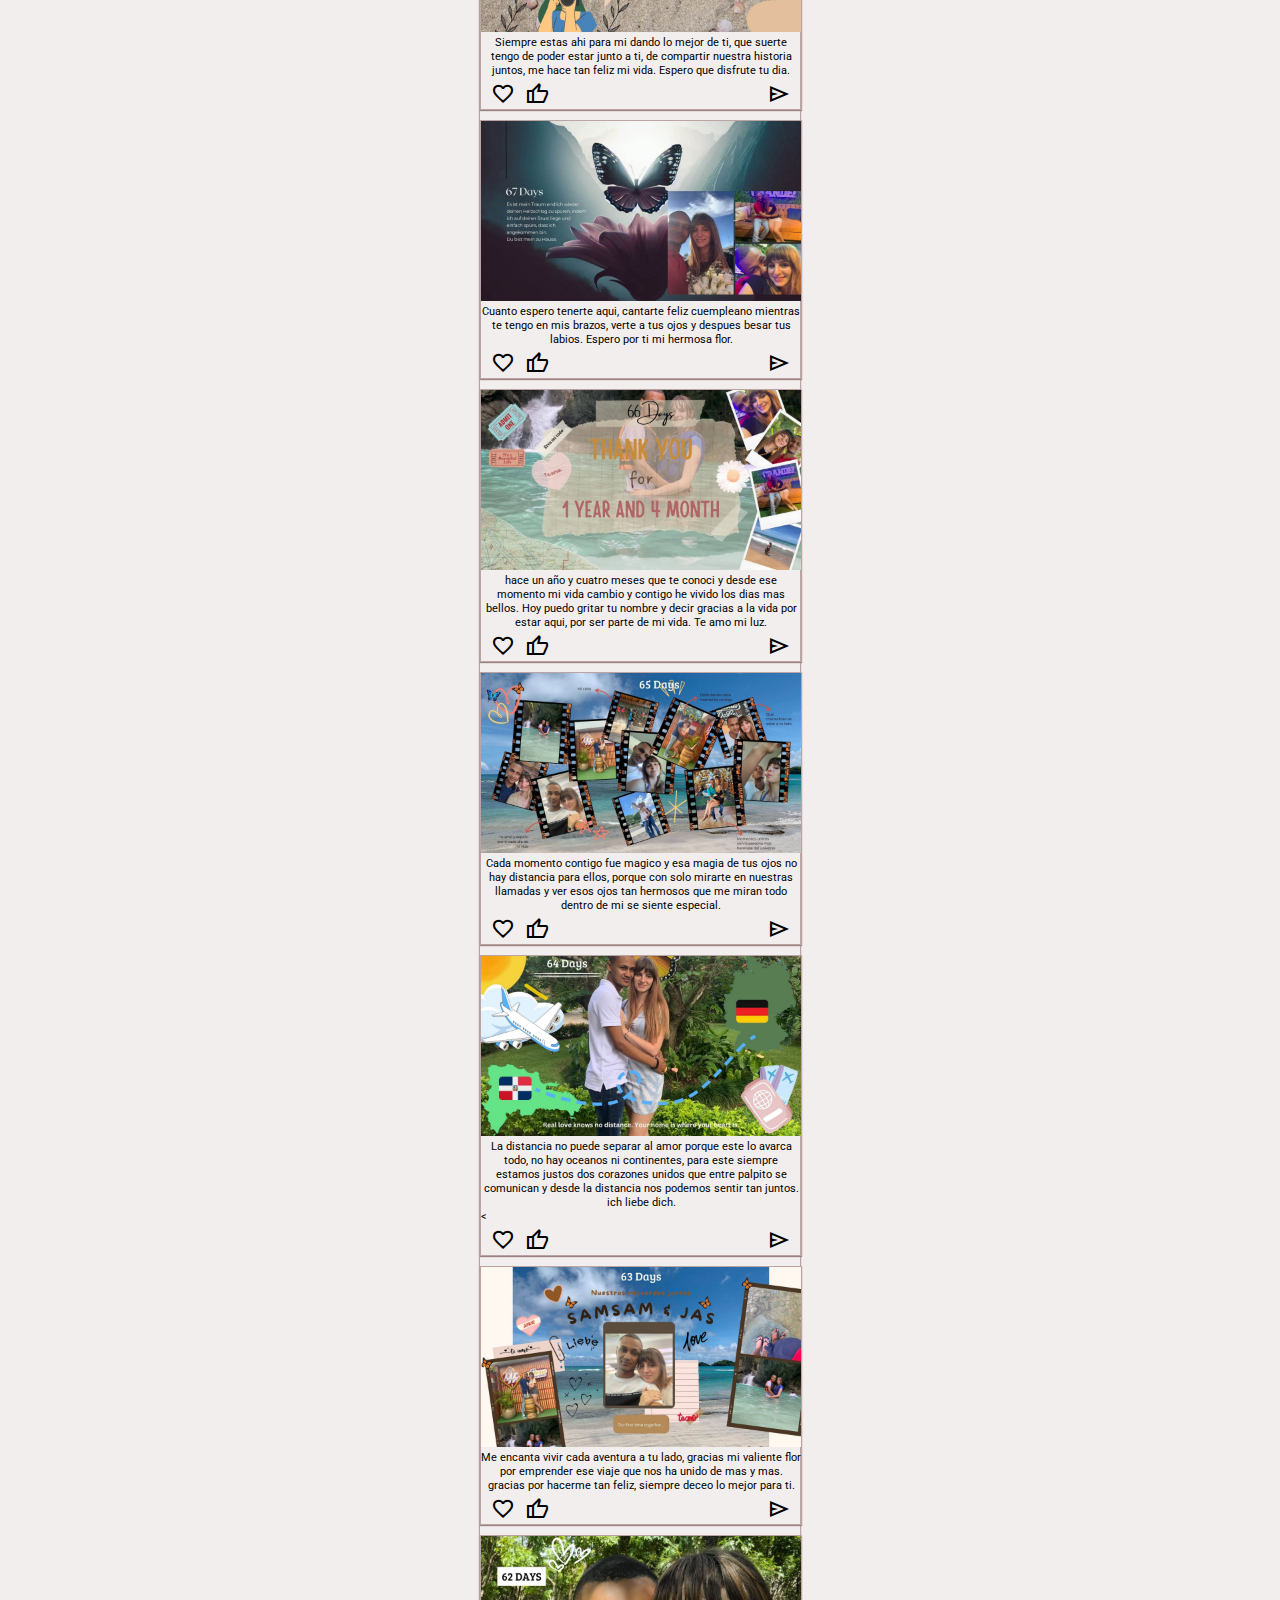
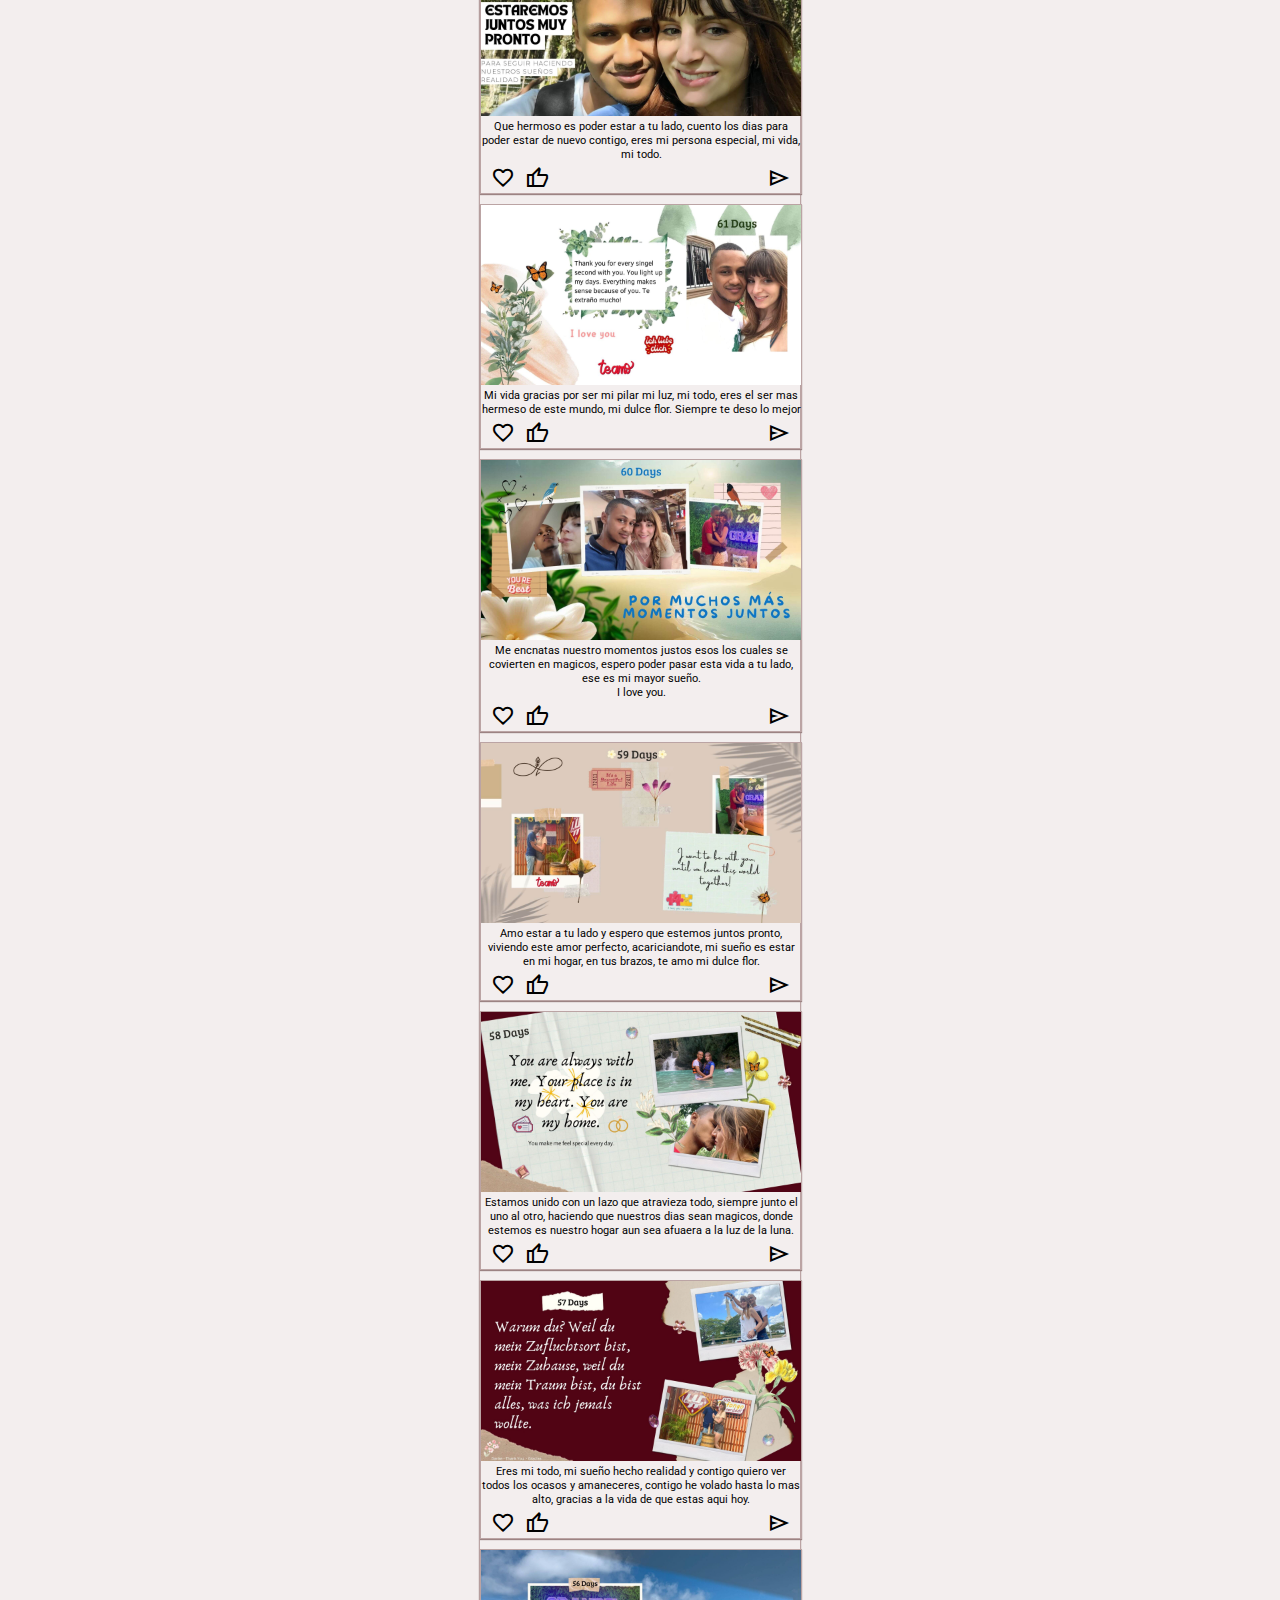
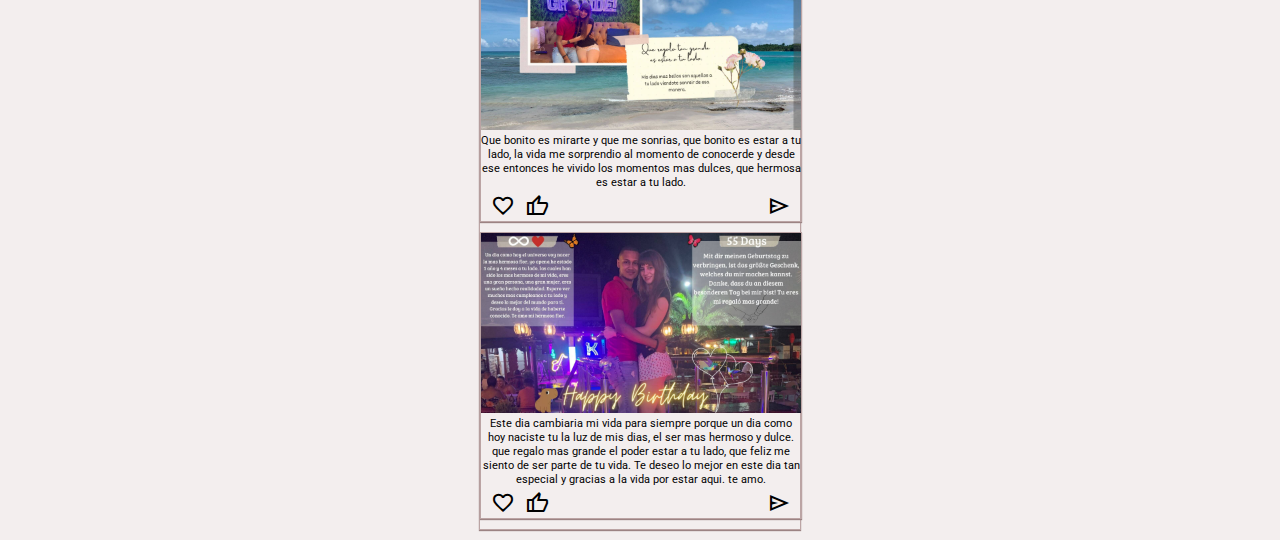
==== commit 1ff60eea: "Add files via upload" ====
--- a/index.html
+++ b/index.html
@@ -31,7 +31,7 @@
                             </span>
                     </a></li>
                     <li class="nav-du"><a href="./german_version.html">
-                        <span>DU</span>
+                        <span>DE</span>
                     </a></li>
                     
                     <li class="nav-login"><a href="">
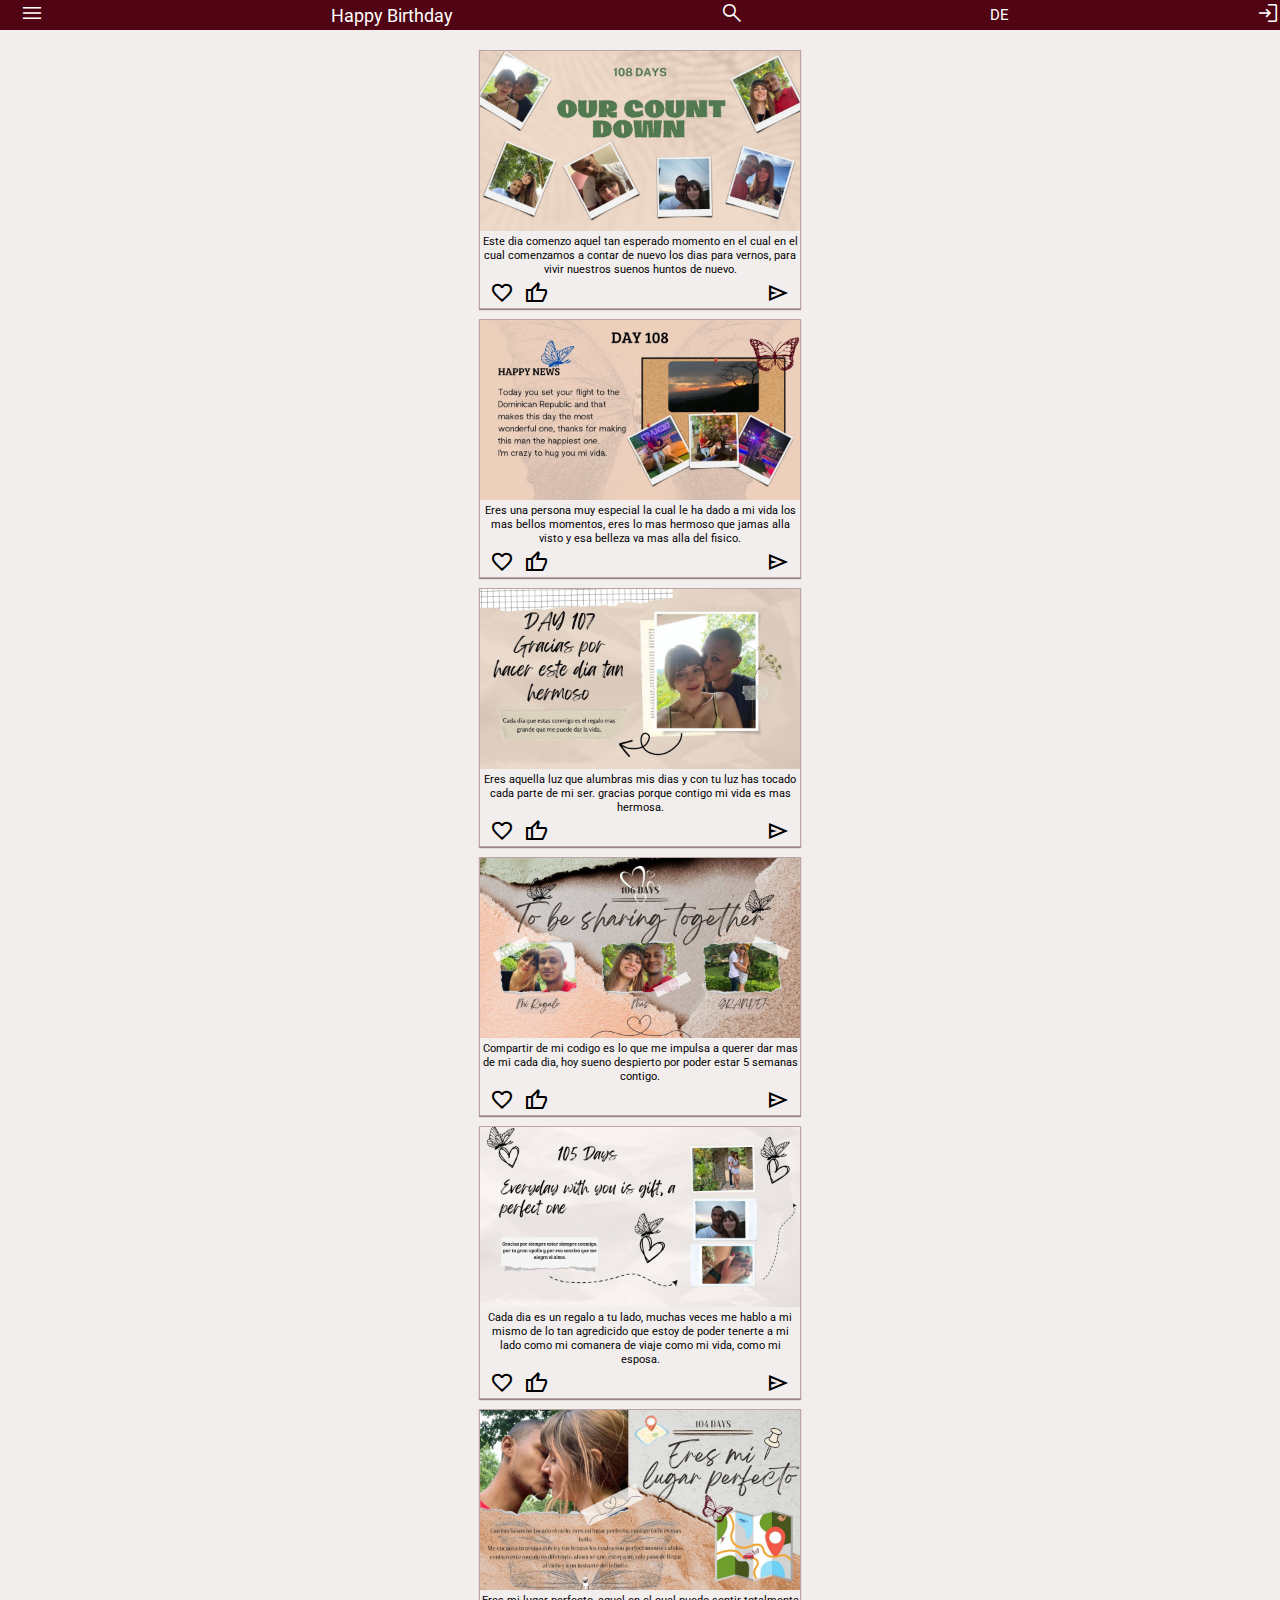
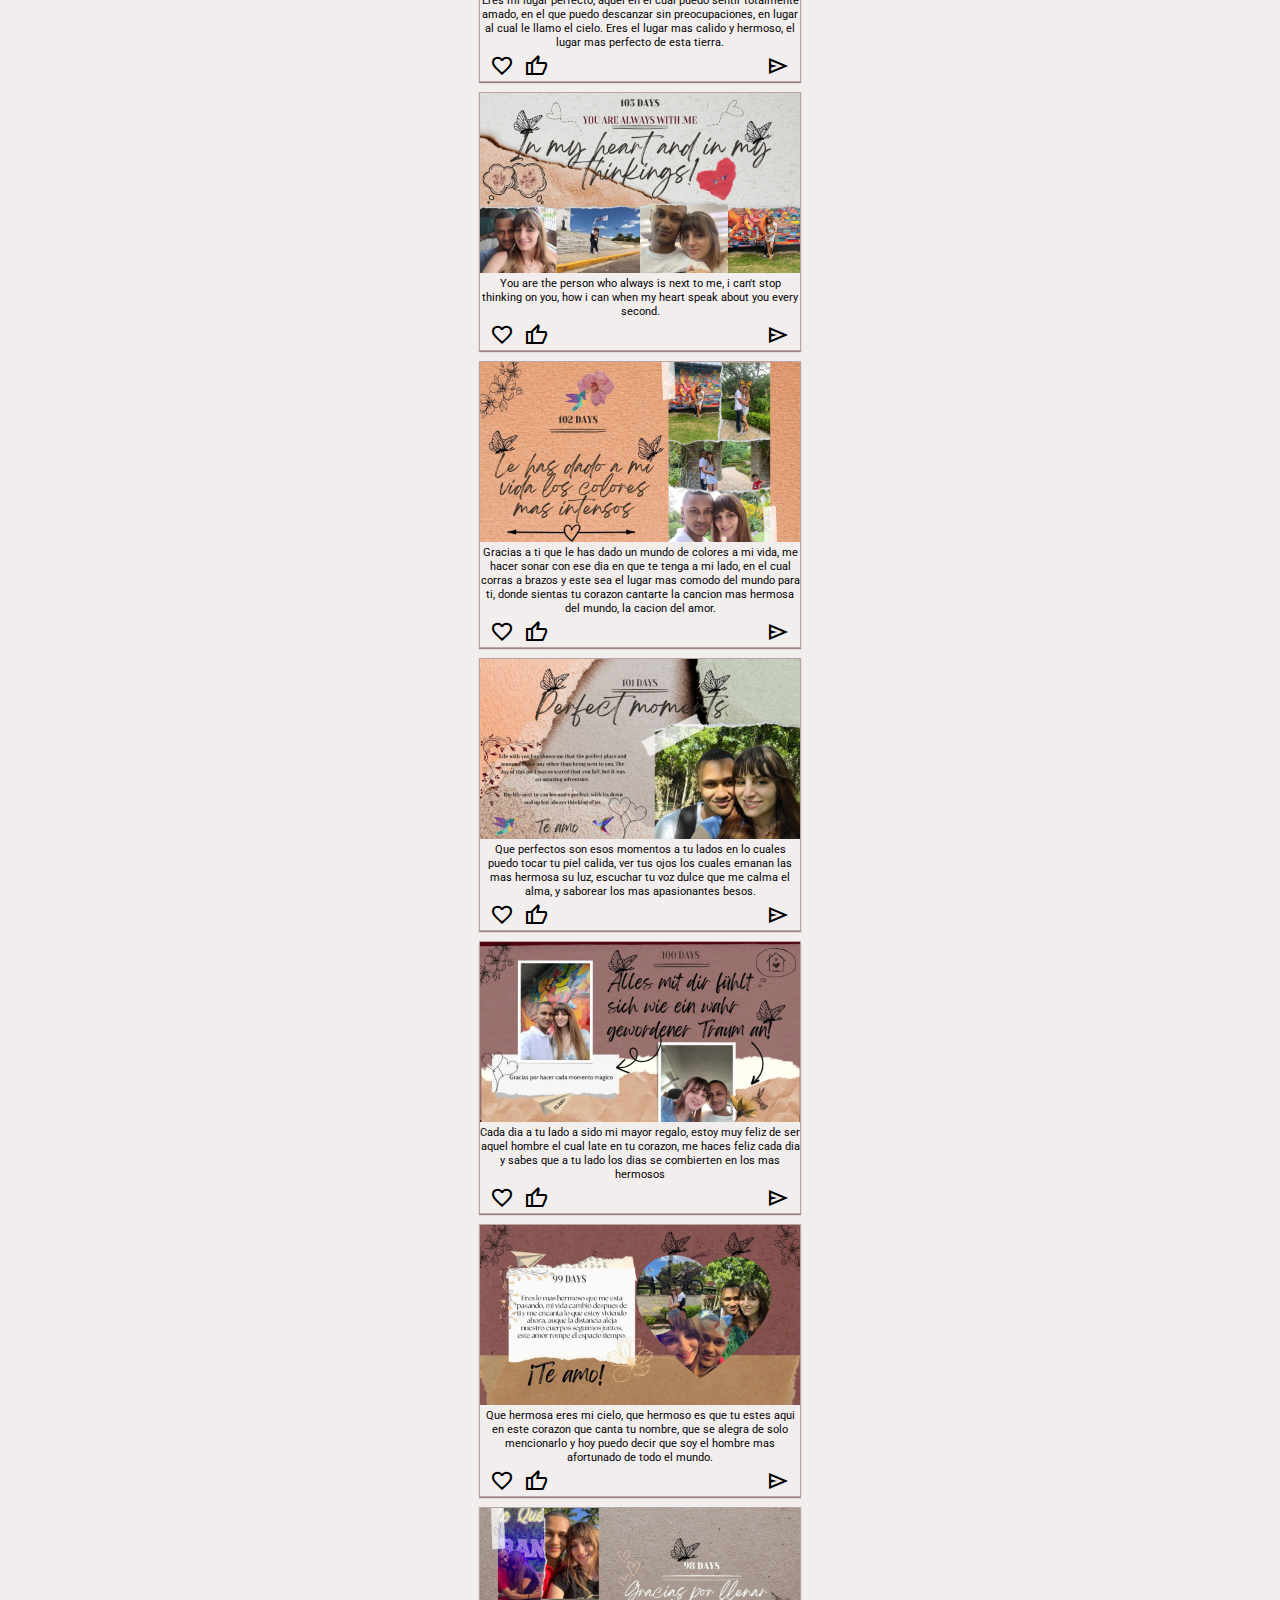
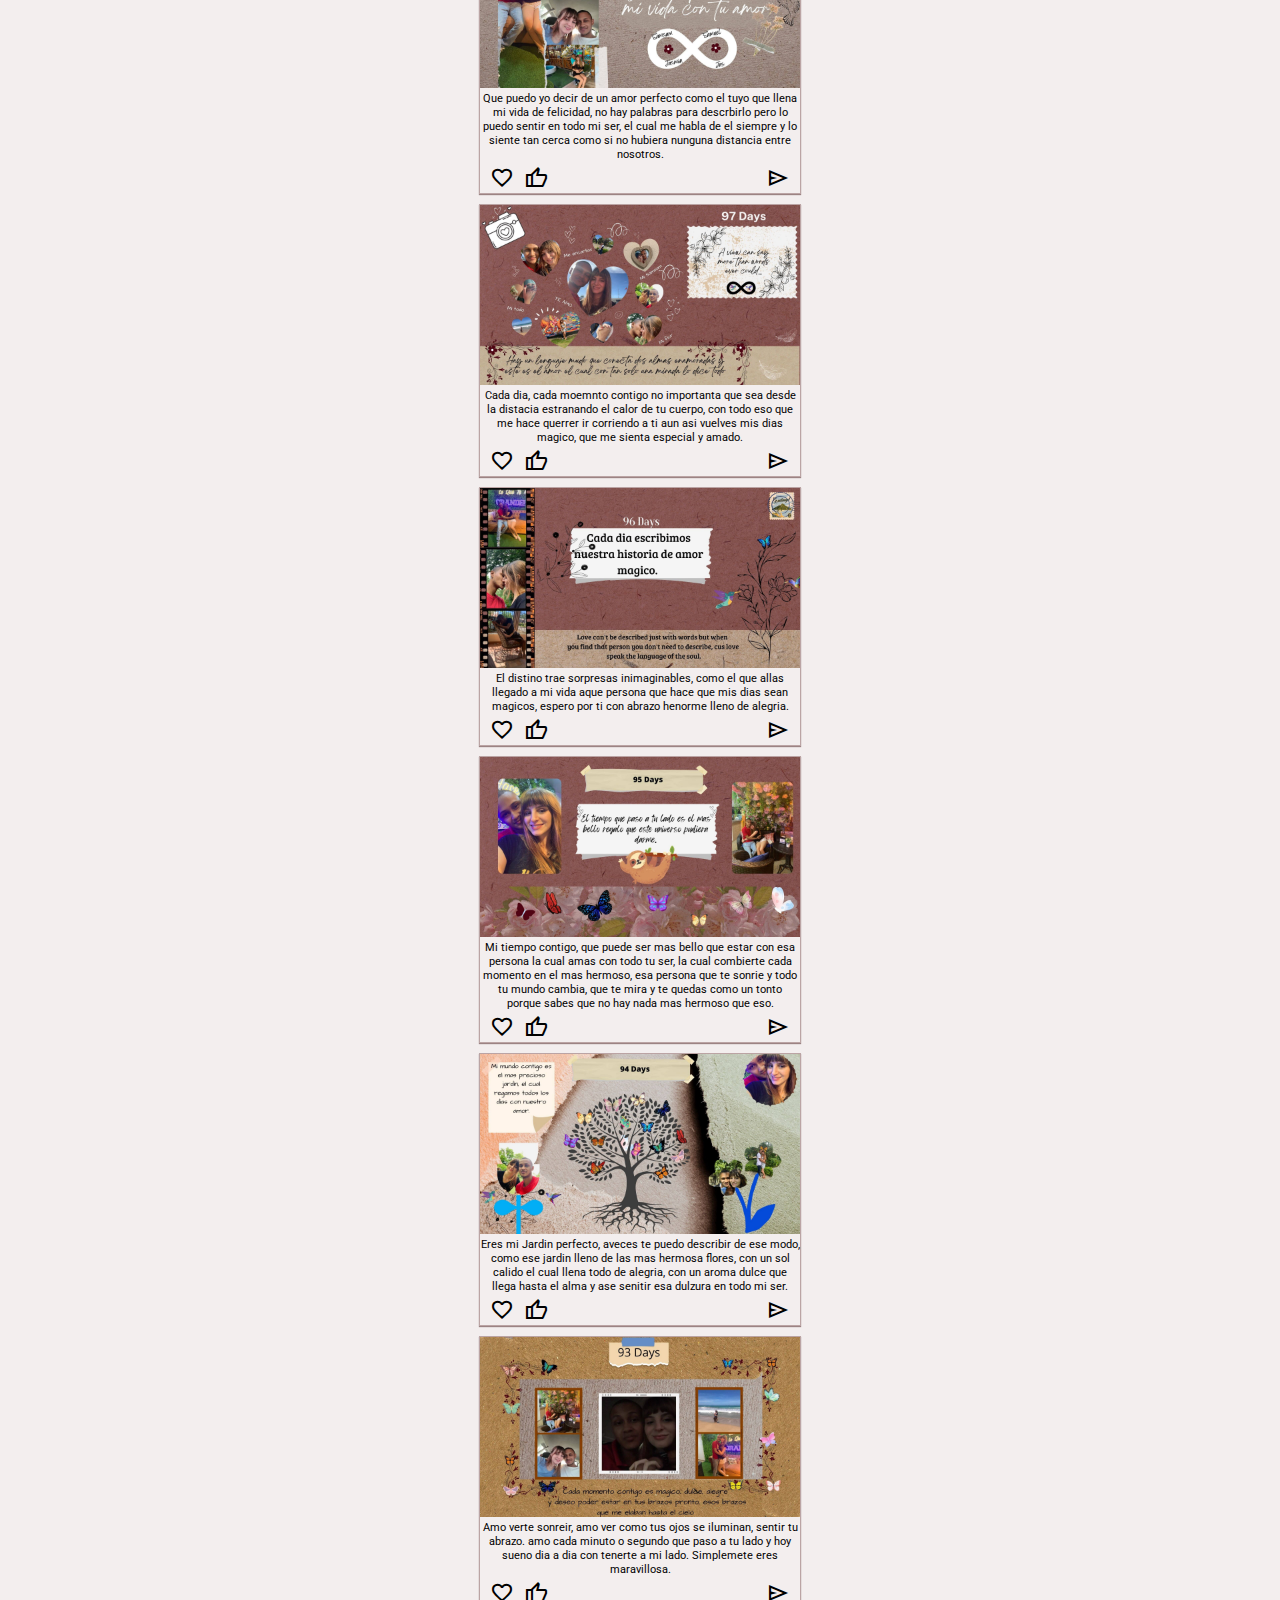
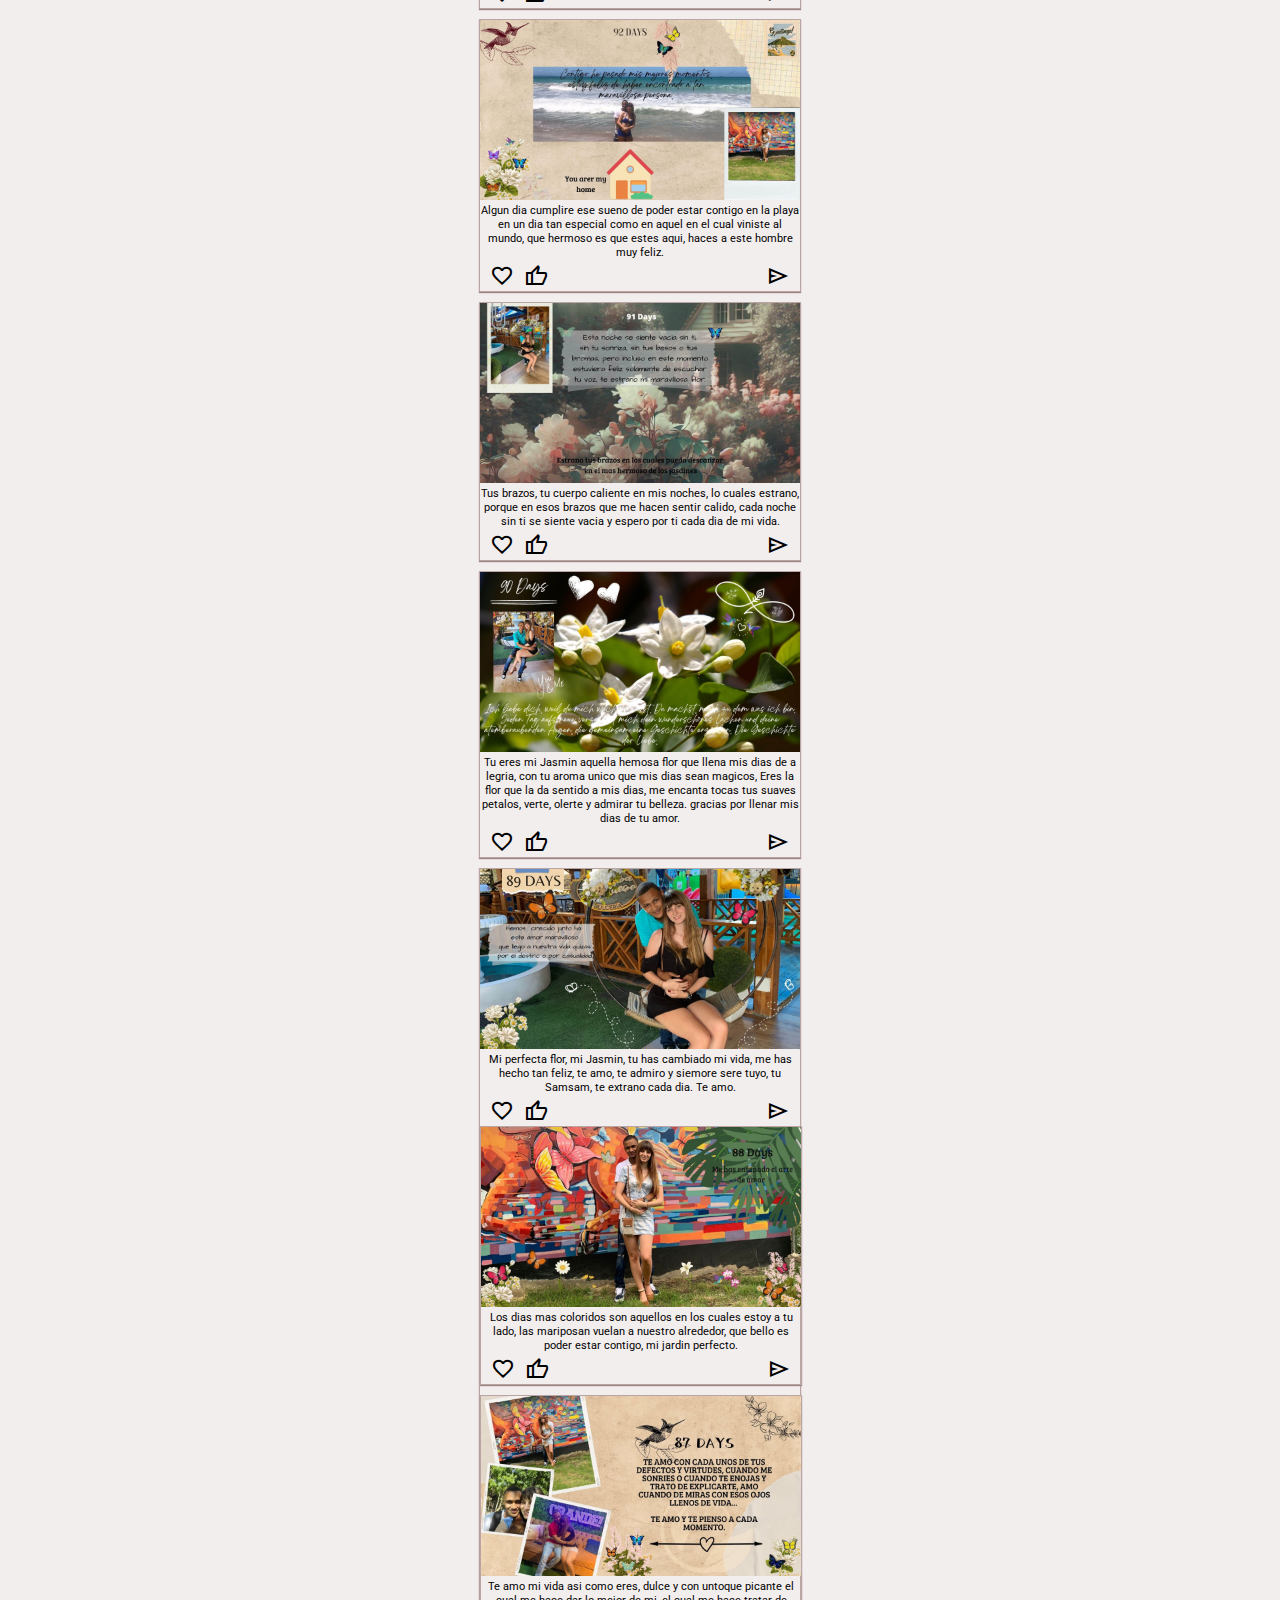
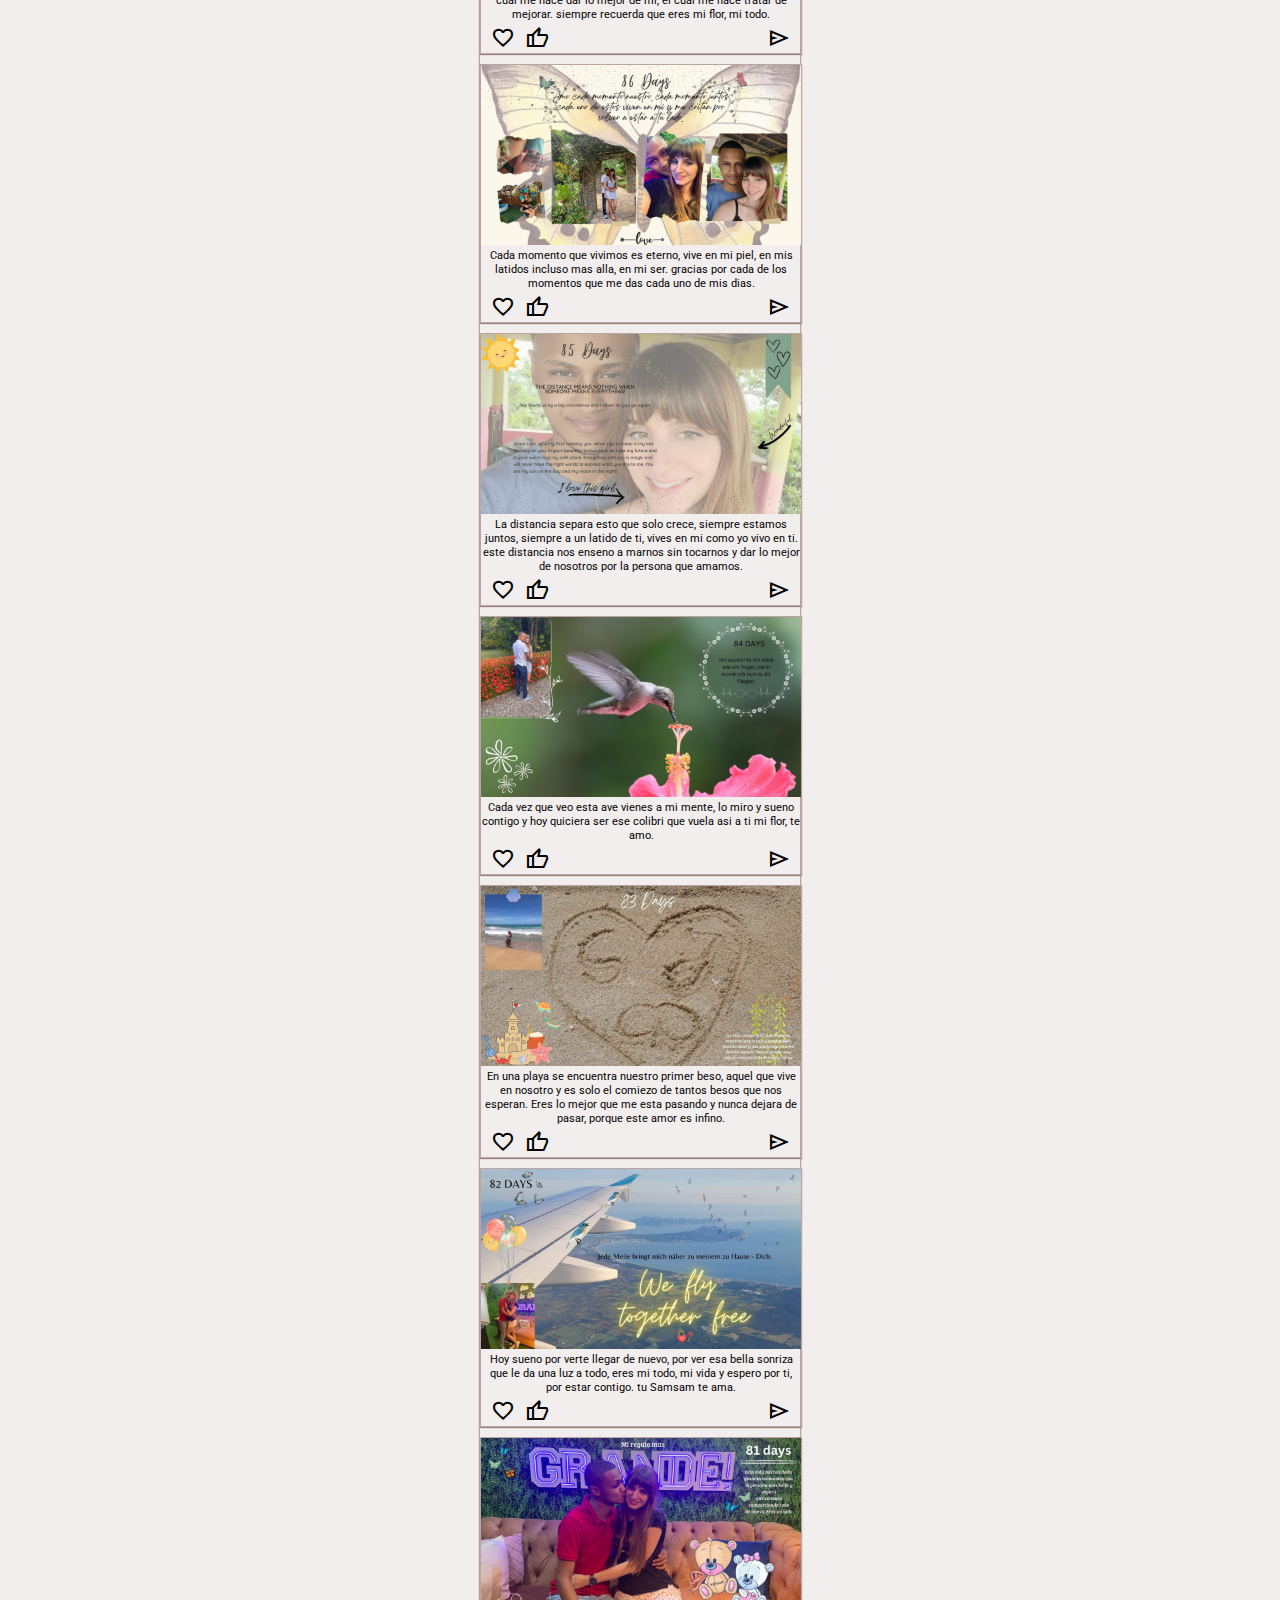
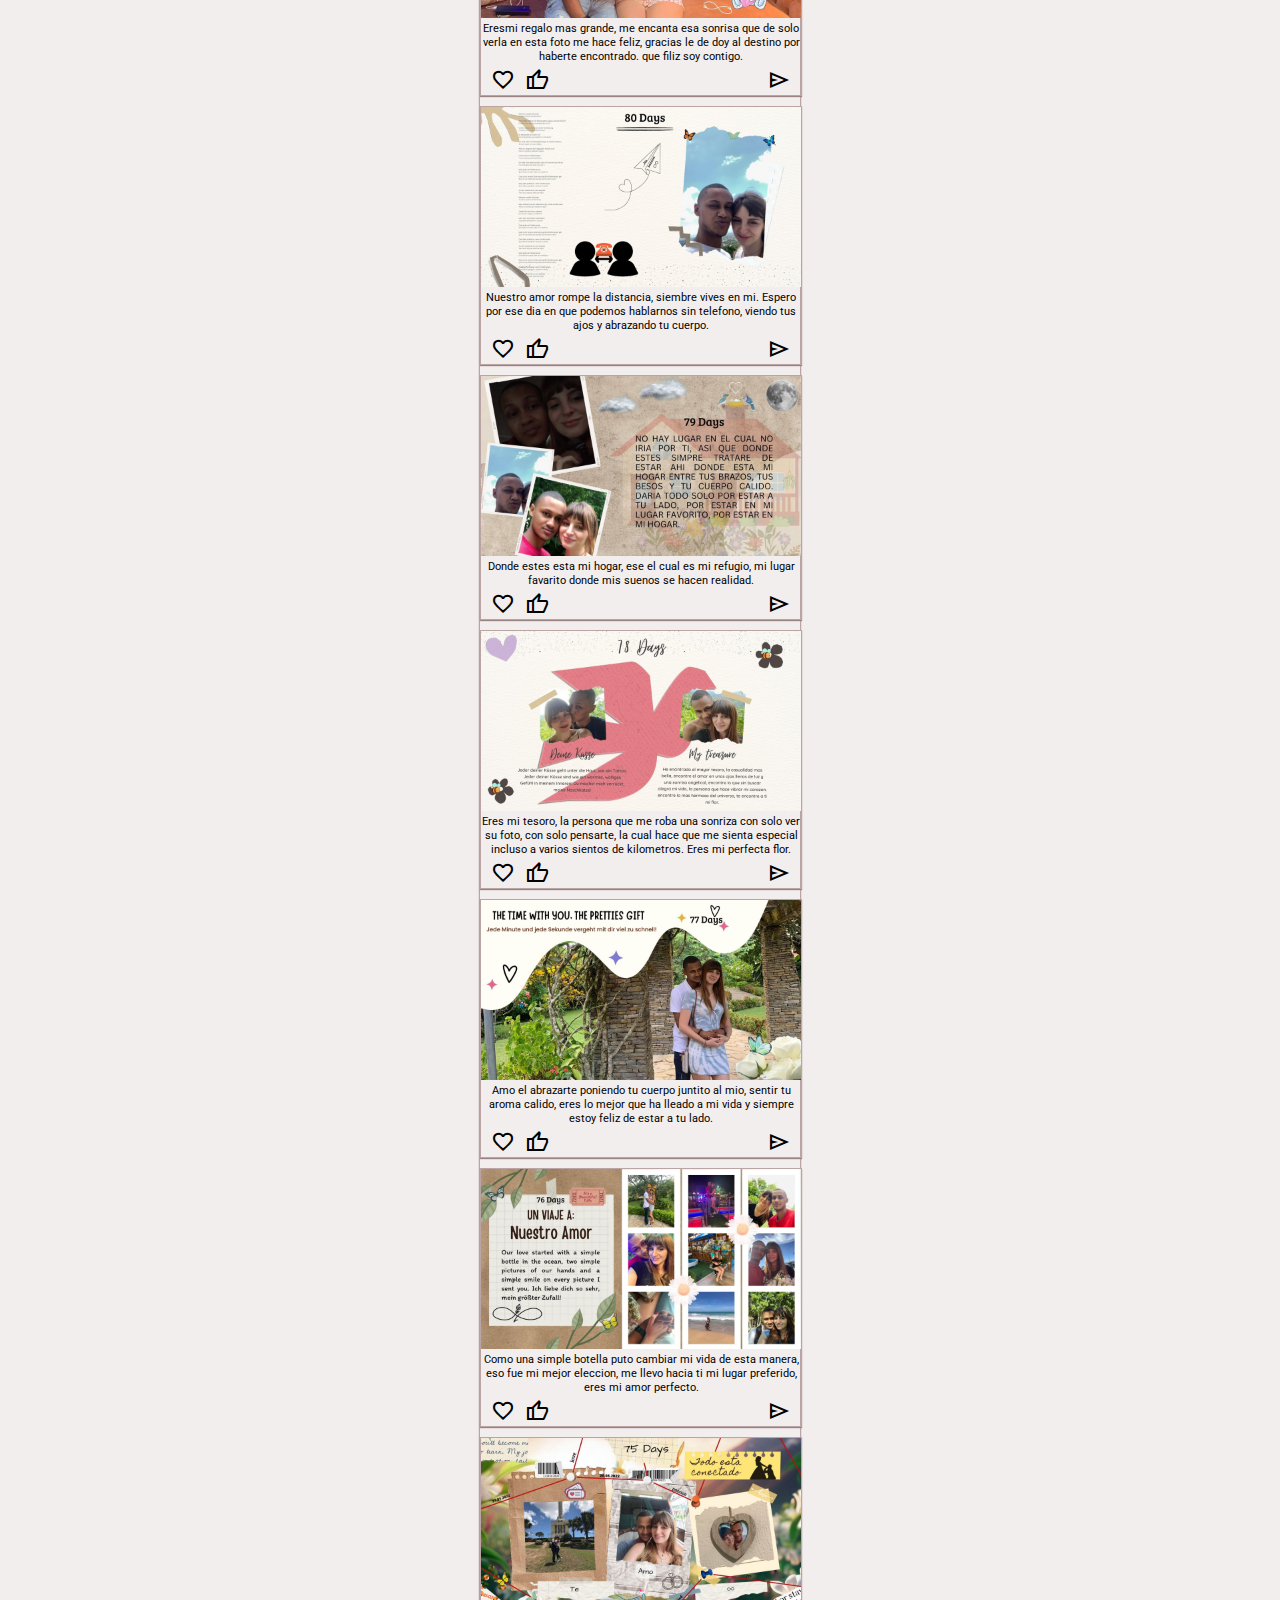
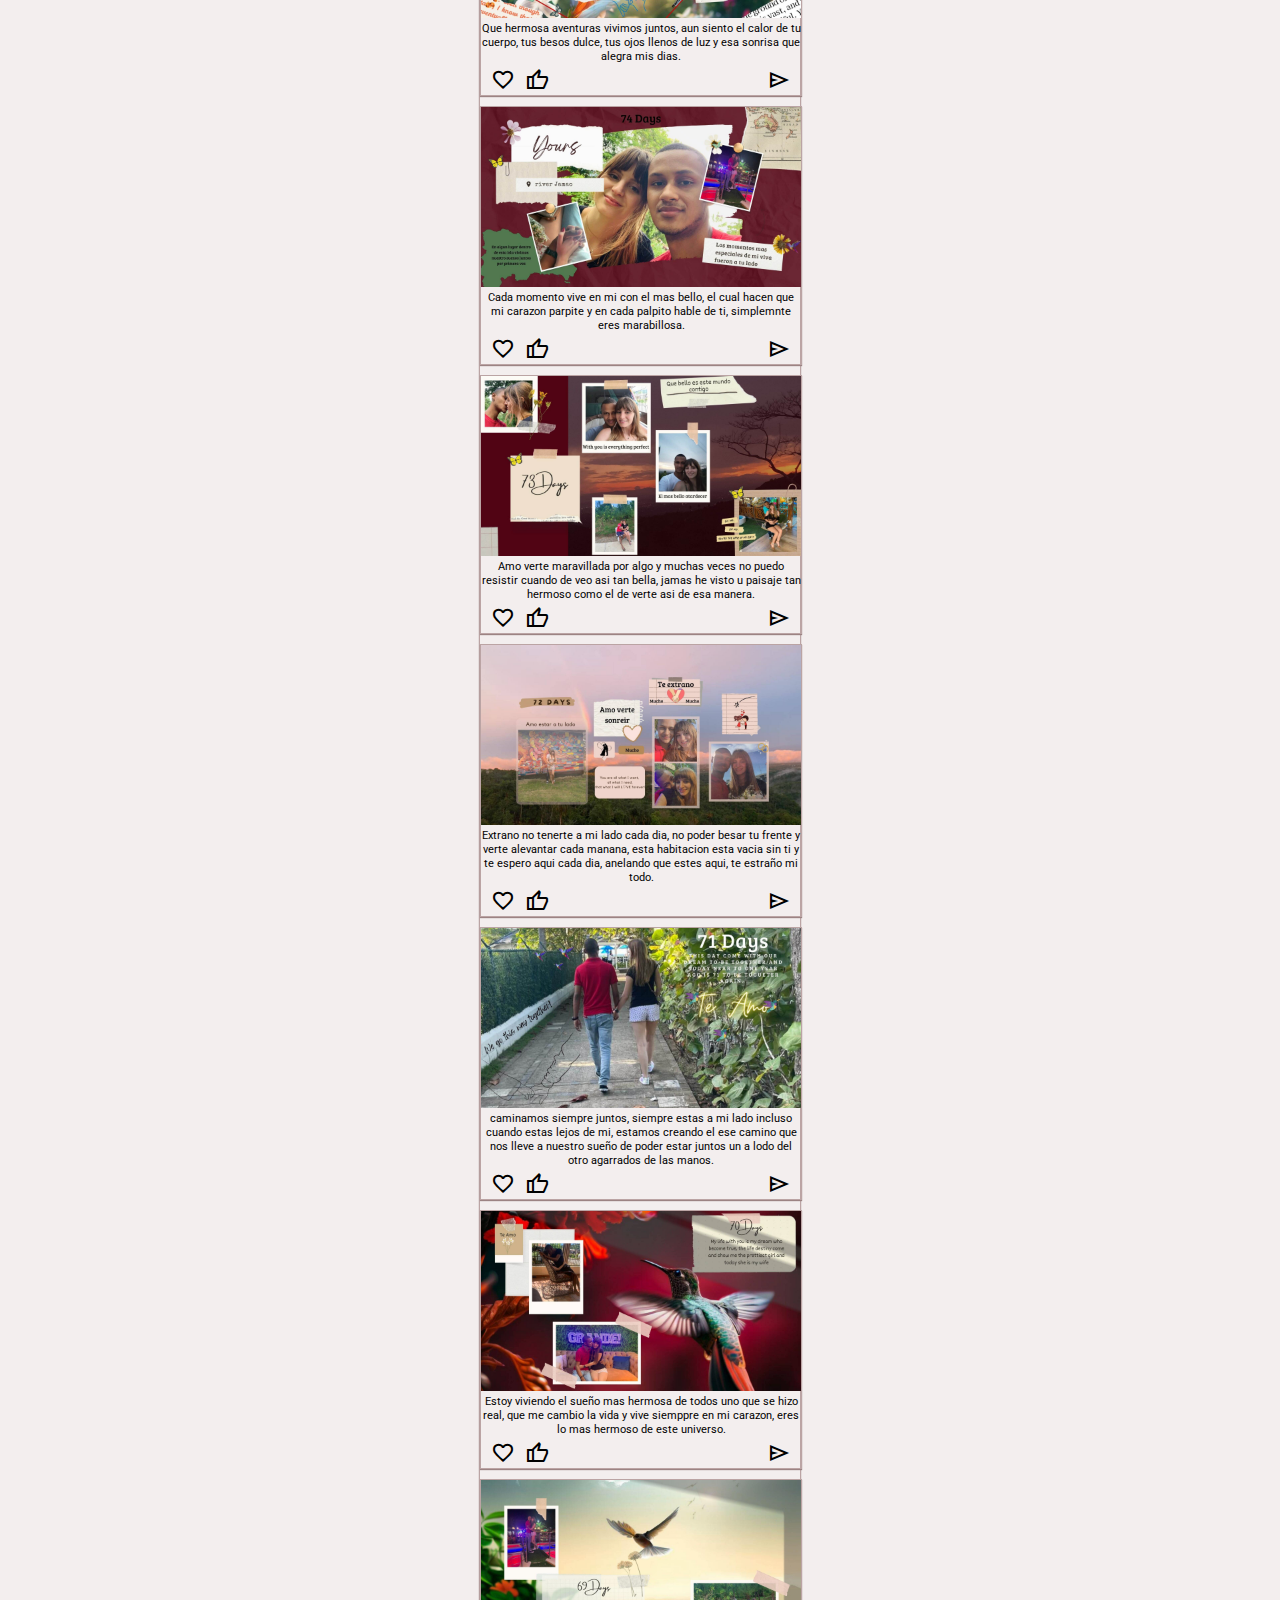
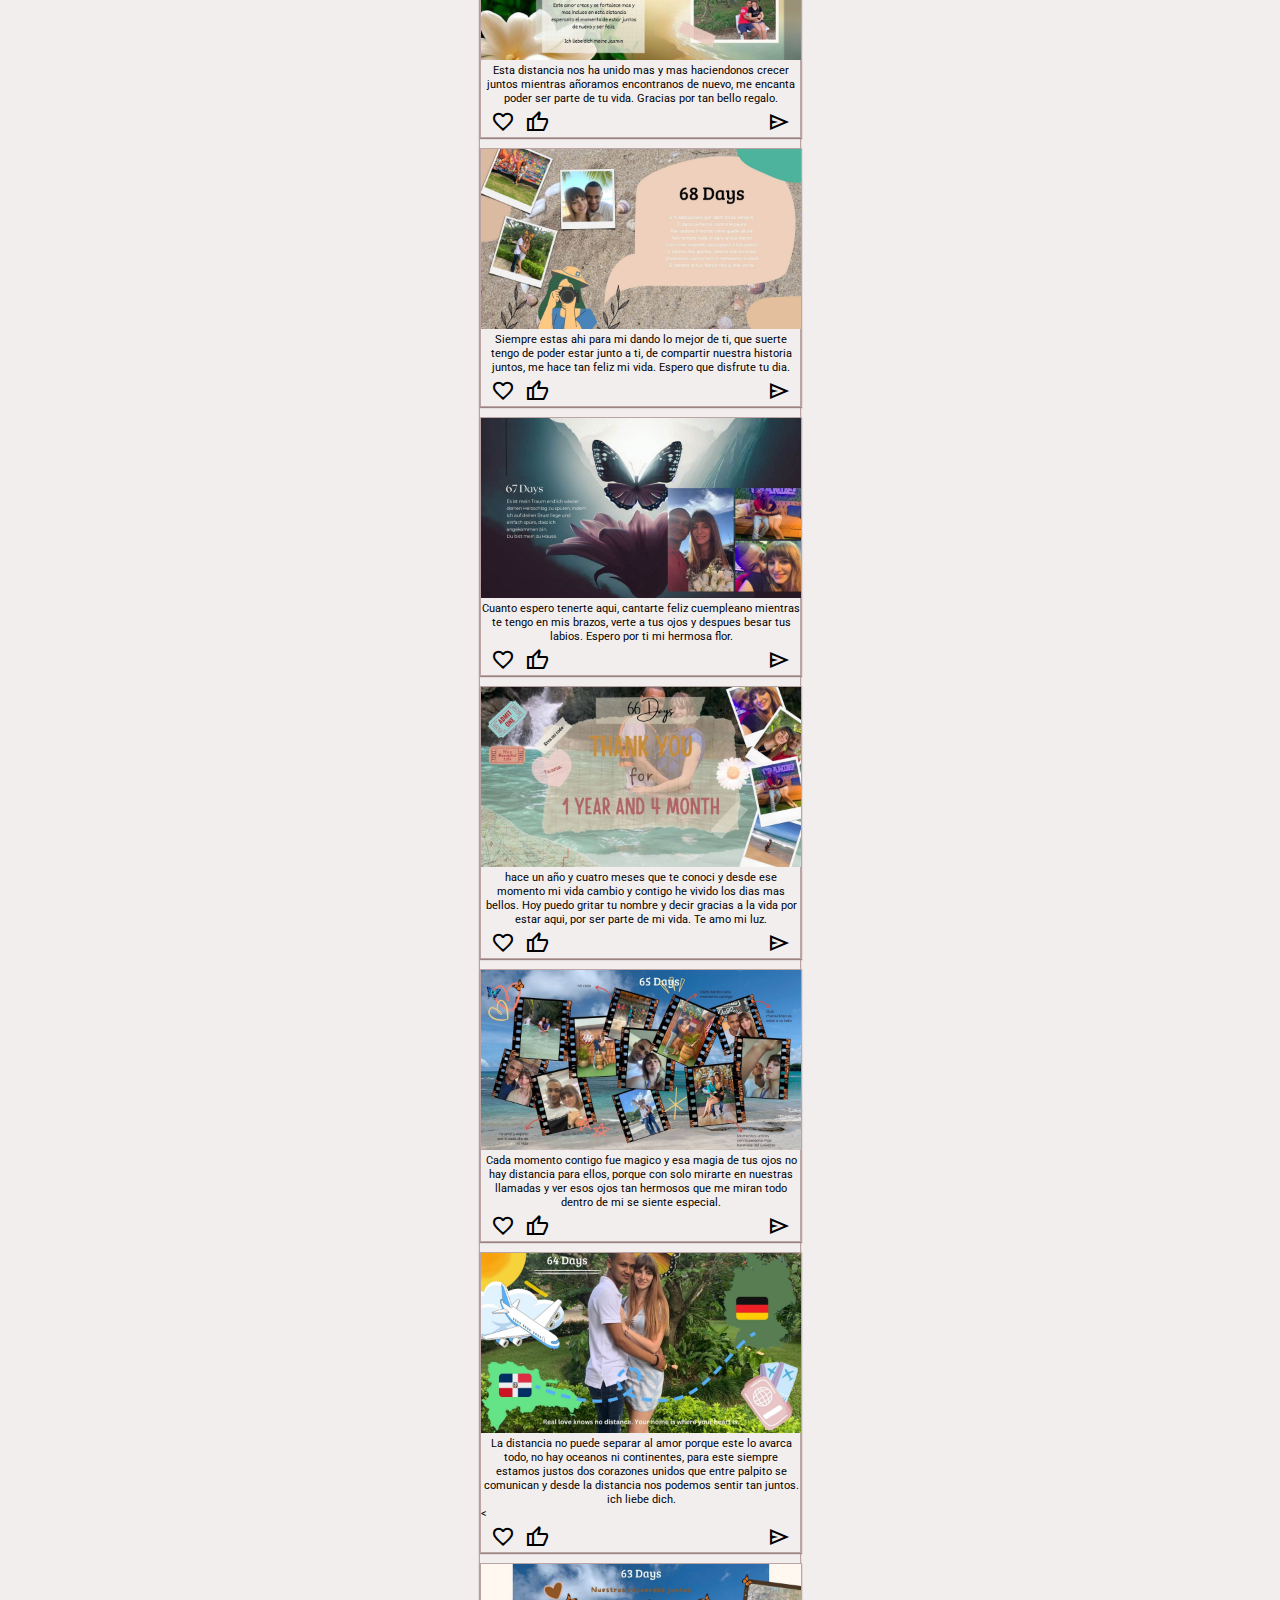
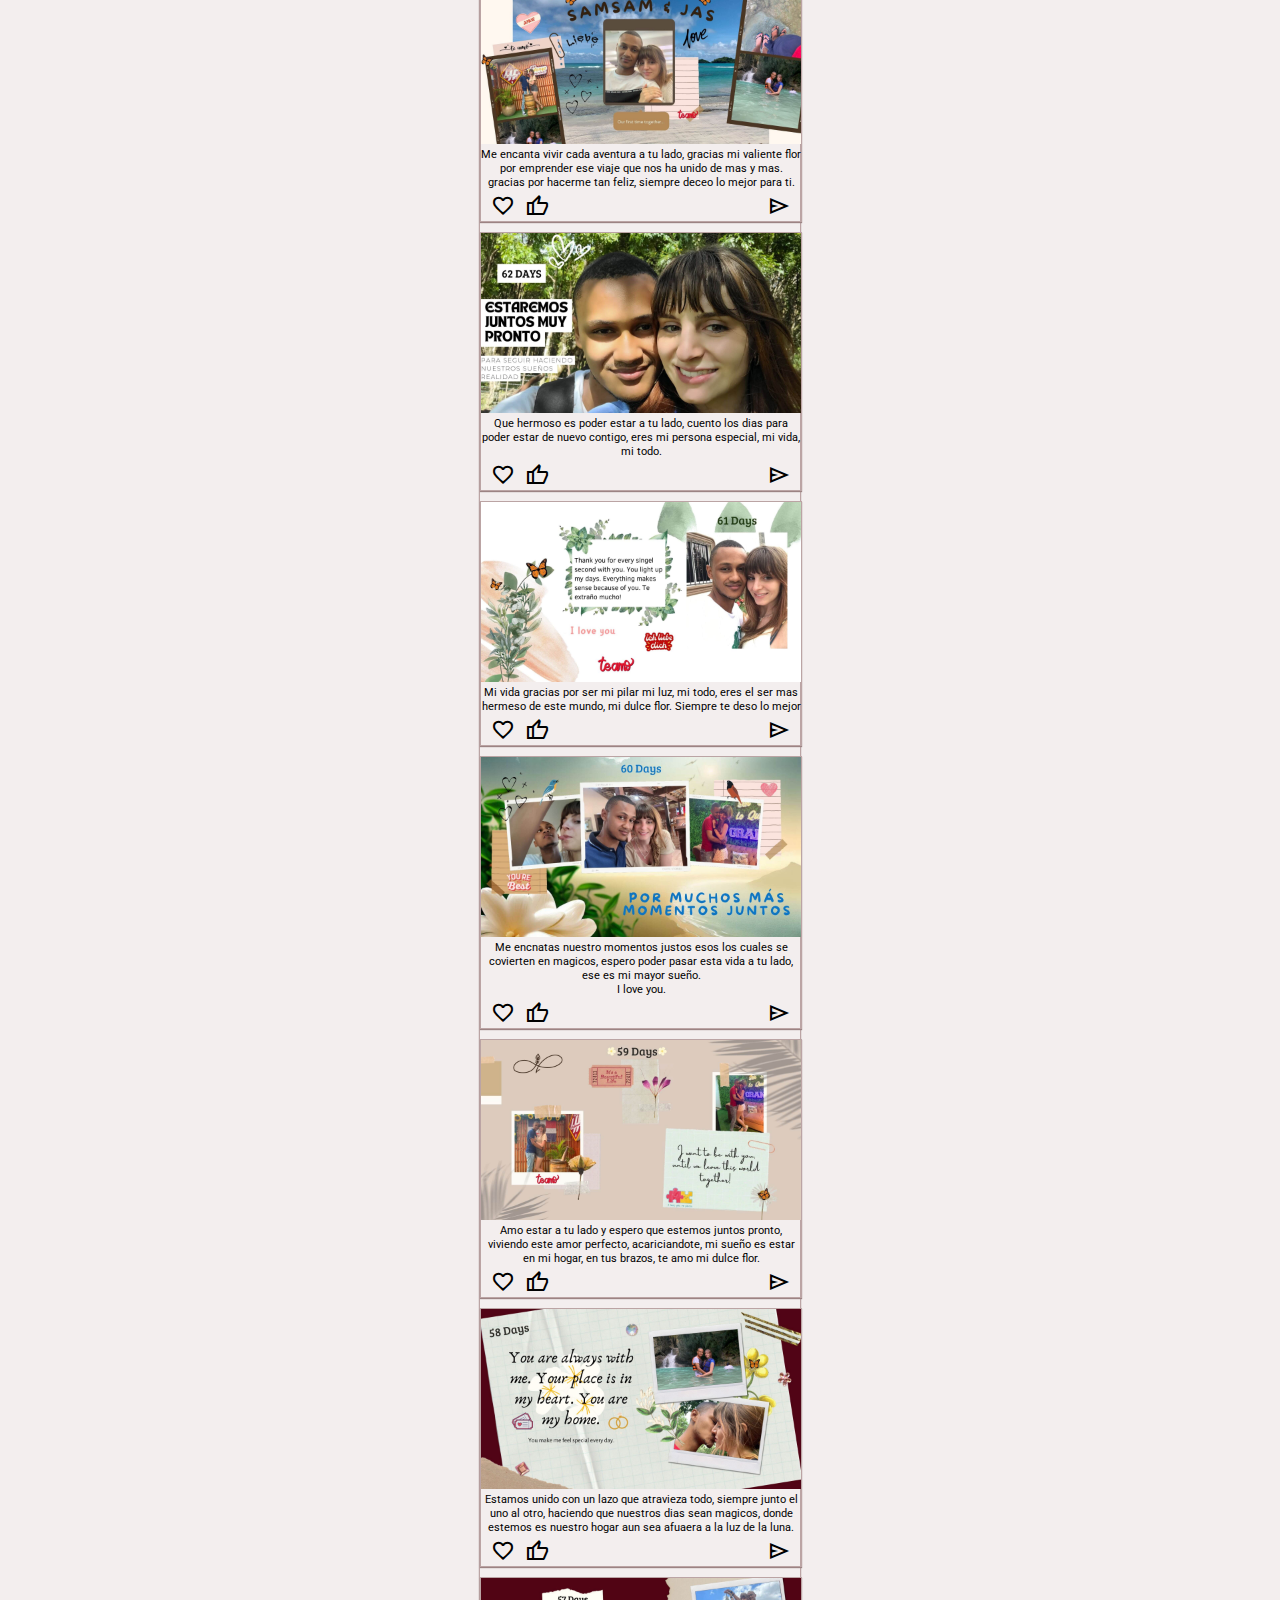
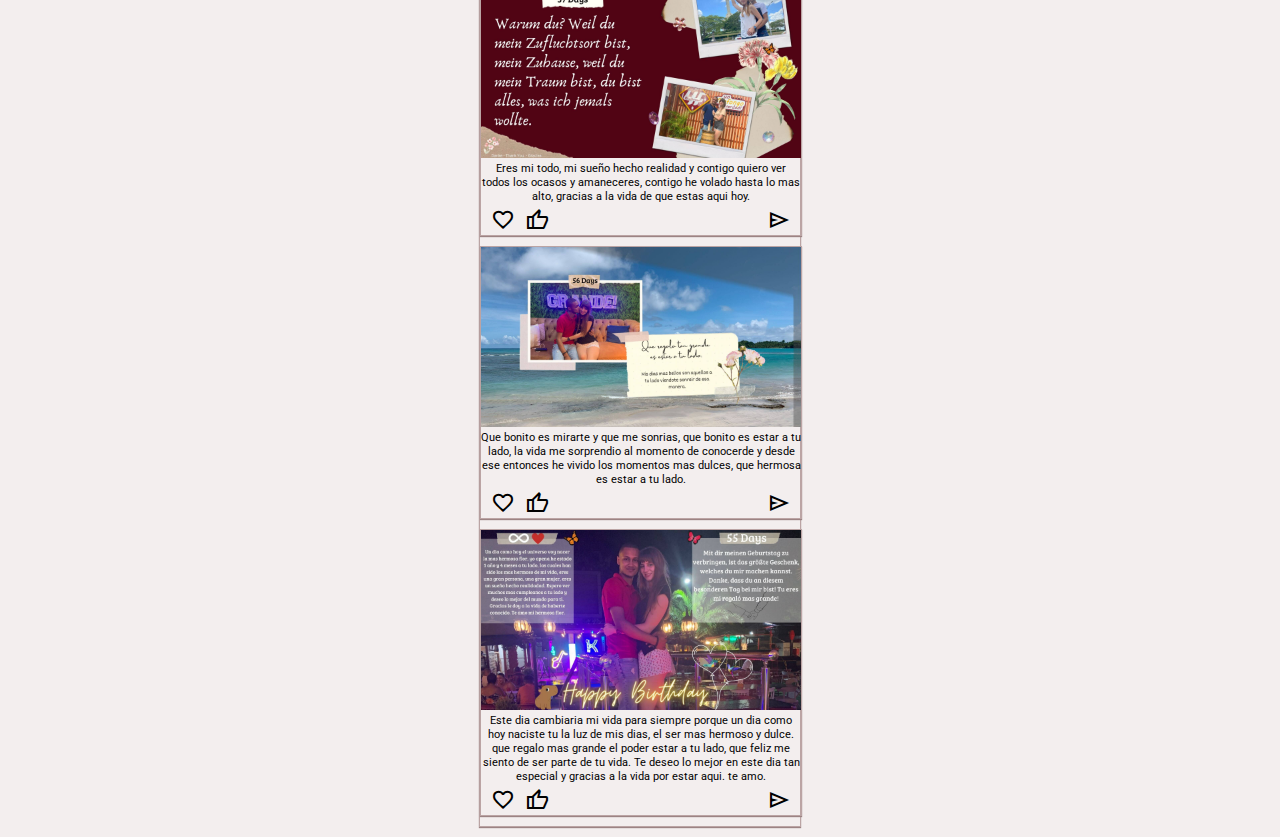
==== commit 0167fc9a: "Add files via upload" ====
--- a/index.html
+++ b/index.html
@@ -525,6 +525,31 @@
 
             <div class="first-contain box">
                 <figure>
+                    <img src="./img/sectionPics/20.jpg" alt="Foto count douwn 80 days">
+                    <figcaption>
+                        Tu eres mi Jasmin aquella hemosa flor que llena mis dias de a legria, con tu aroma unico que mis dias sean magicos, Eres la flor que la da sentido a mis dias, me encanta tocas tus suaves petalos, verte, olerte y admirar tu belleza. gracias por llenar mis dias de tu amor.
+                    </figcaption>
+                </figure>
+                <div class="interact-seccion">
+                    <ul class="interact-seccion-left">
+                        <li><span class="material-symbols-outlined" onclick="changeColor()">
+                            favorite
+                            </span></li>
+                        <li><span class="material-symbols-outlined" onclick="likeColor()">
+                            thumb_up
+                            </span></li>
+                    </ul>
+
+                    <ul class="interact-seccion-right">
+                        <li><span class="material-symbols-outlined">
+                            send
+                            </span></li>
+                    </ul>
+                </div>
+            </div>
+
+            <div class="first-contain box">
+                <figure>
                     <img src="./img/sectionPics/21.jpg" alt="Foto count douwn 80 days">
                     <figcaption>
                         Mi perfecta flor, mi Jasmin, tu has cambiado mi vida, me has hecho tan feliz, te amo, te admiro y siemore sere tuyo, tu Samsam, te extrano cada dia. Te amo. 
